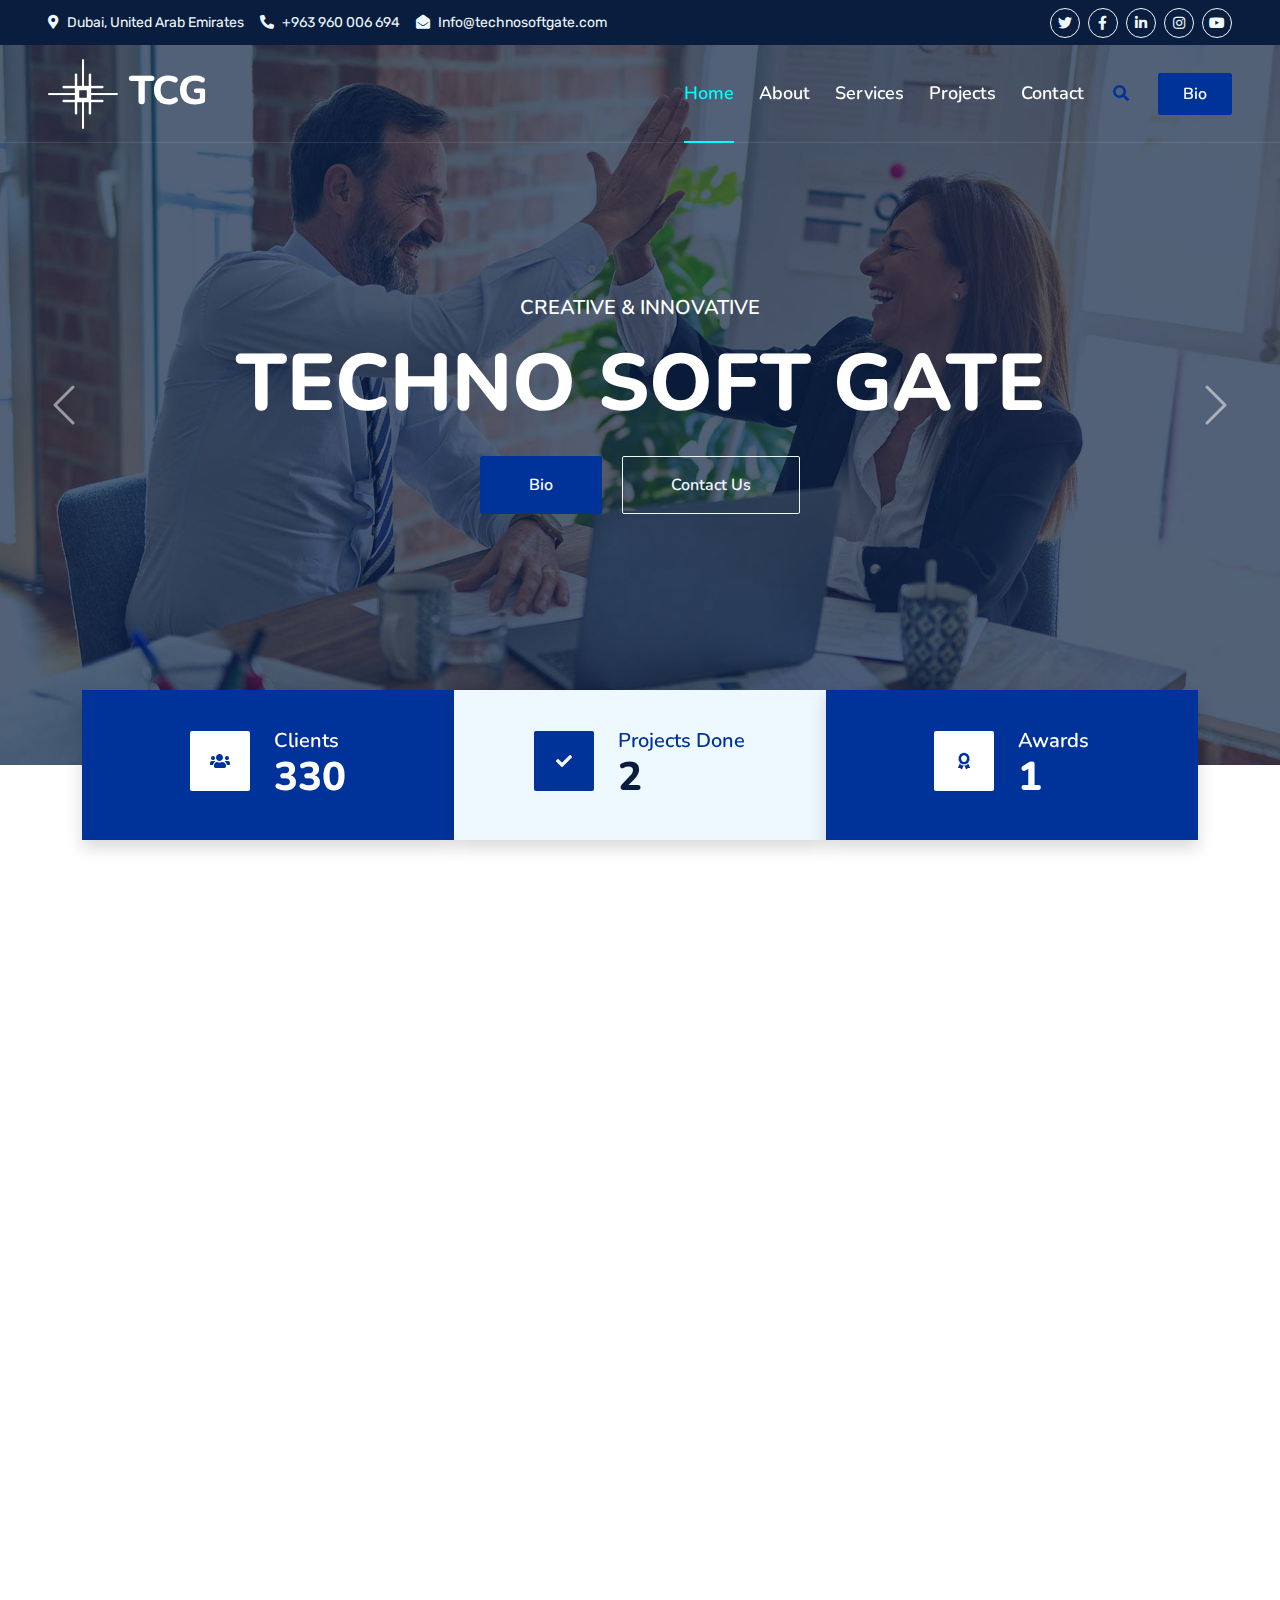
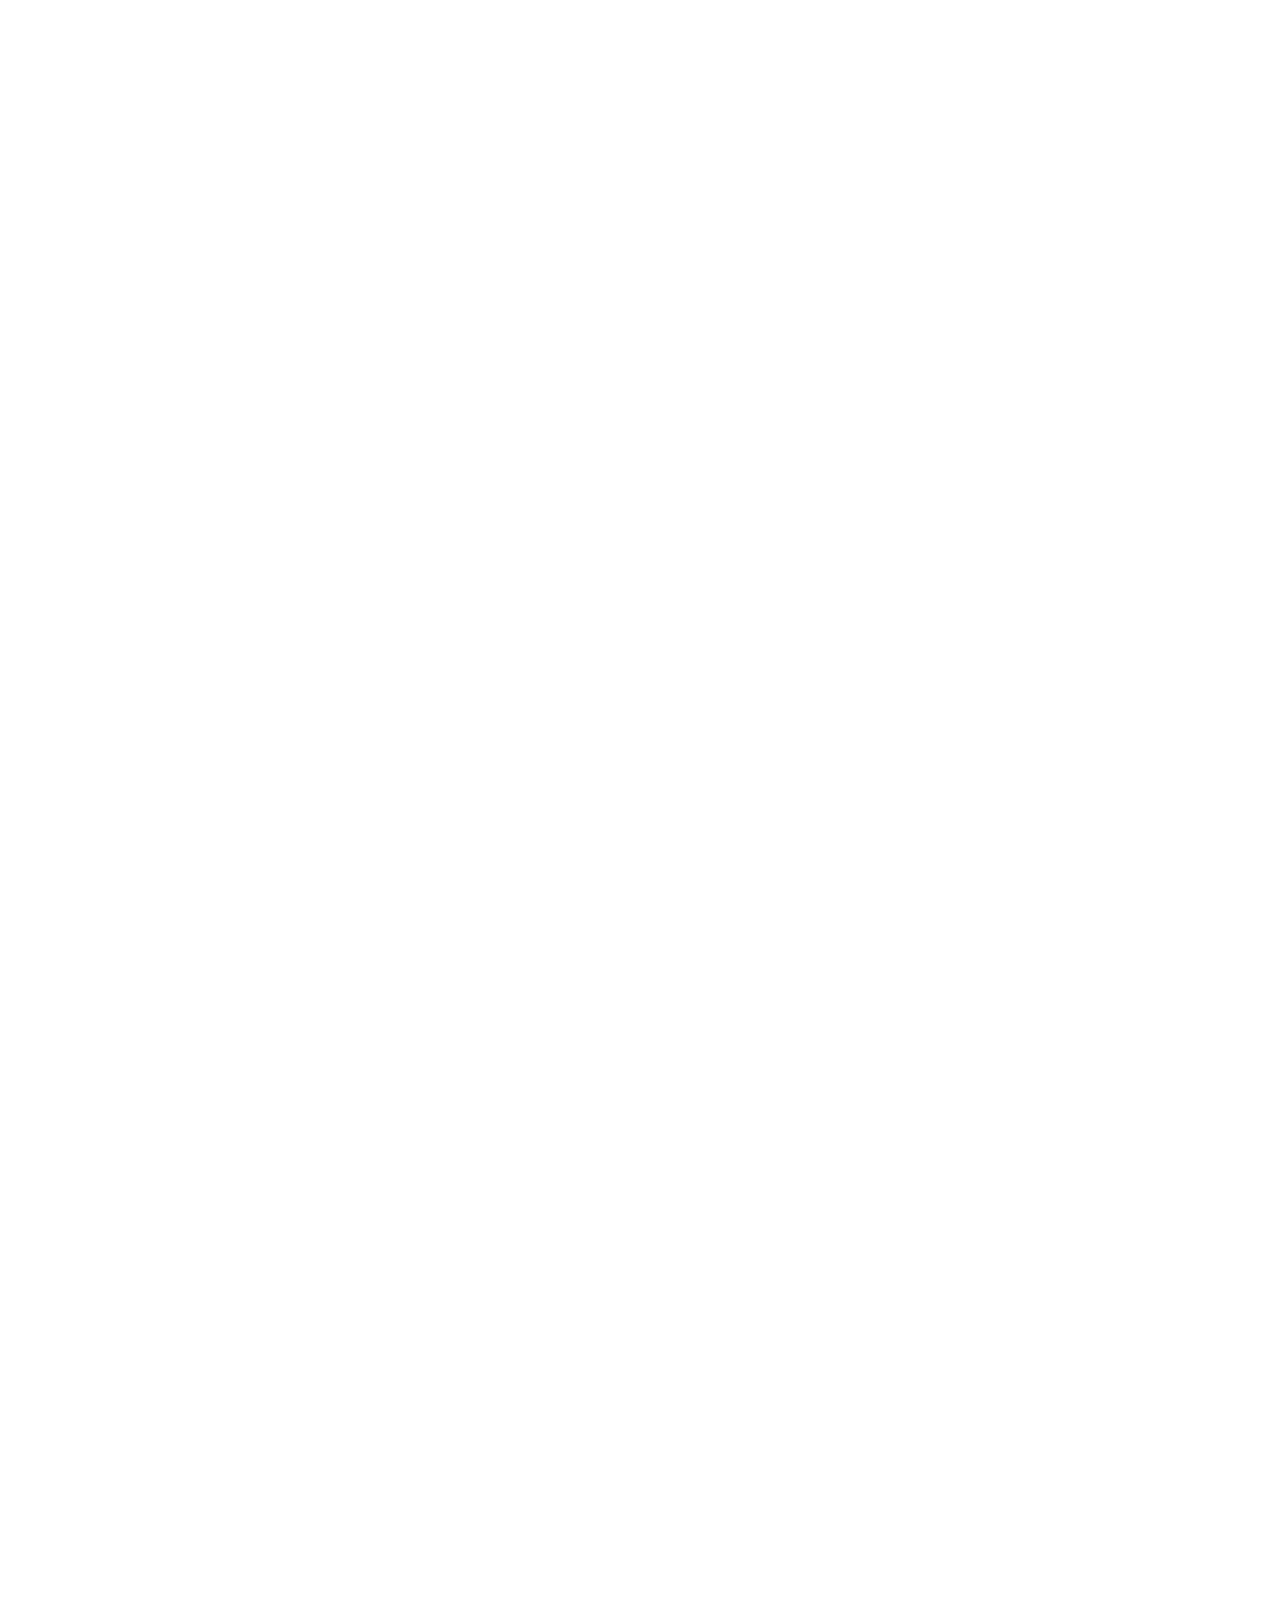
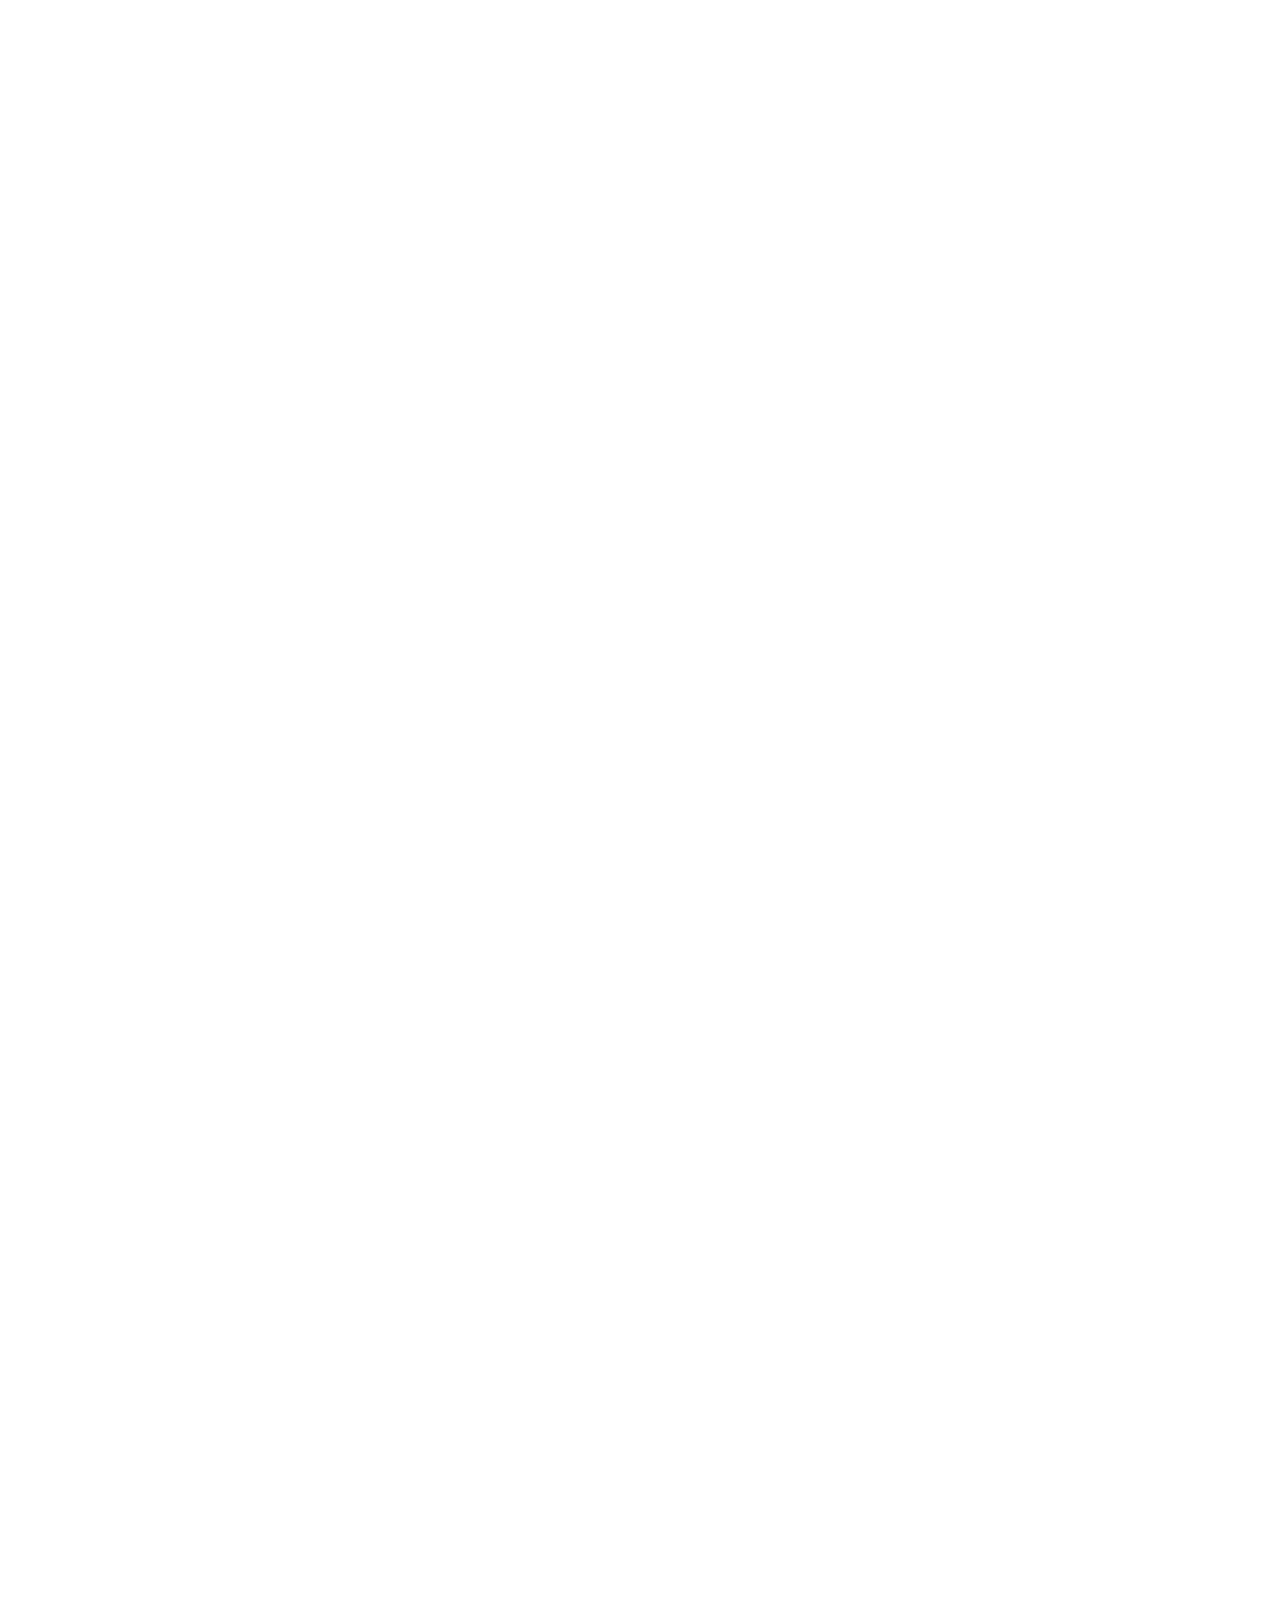
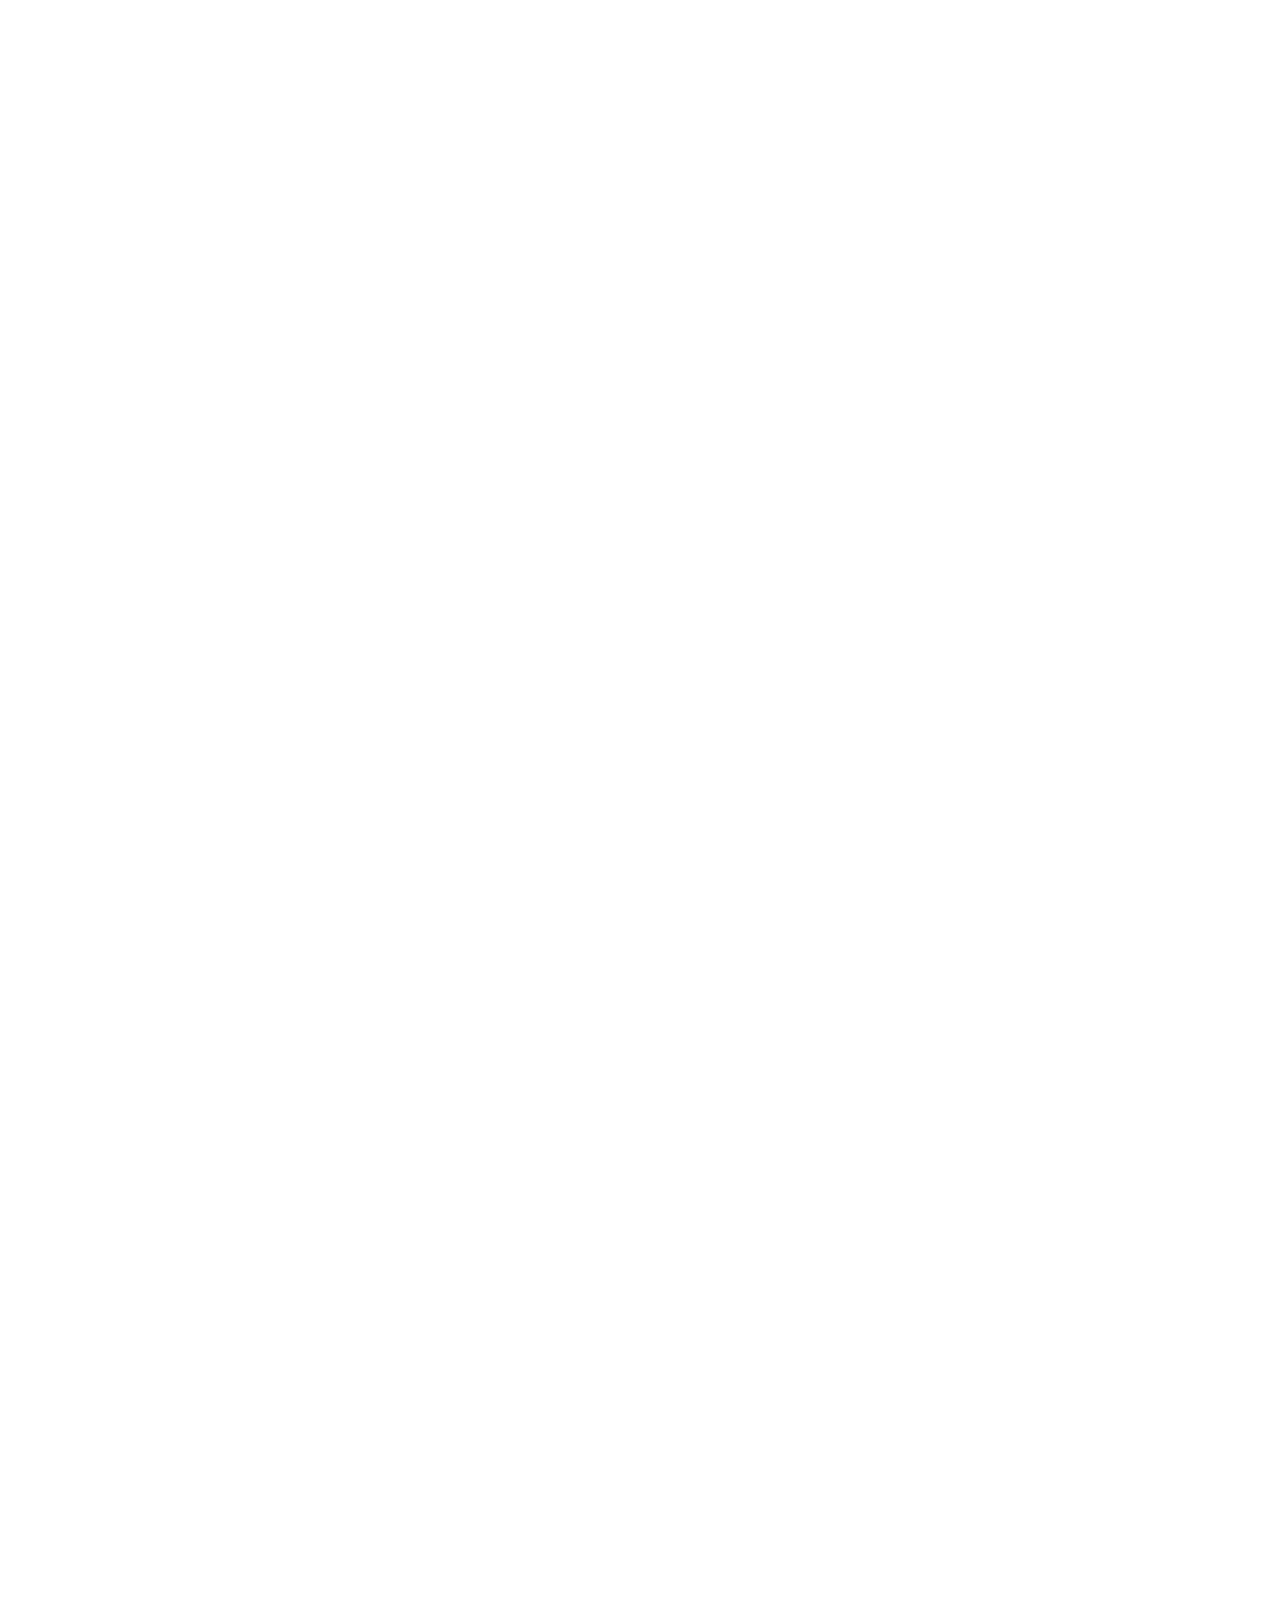
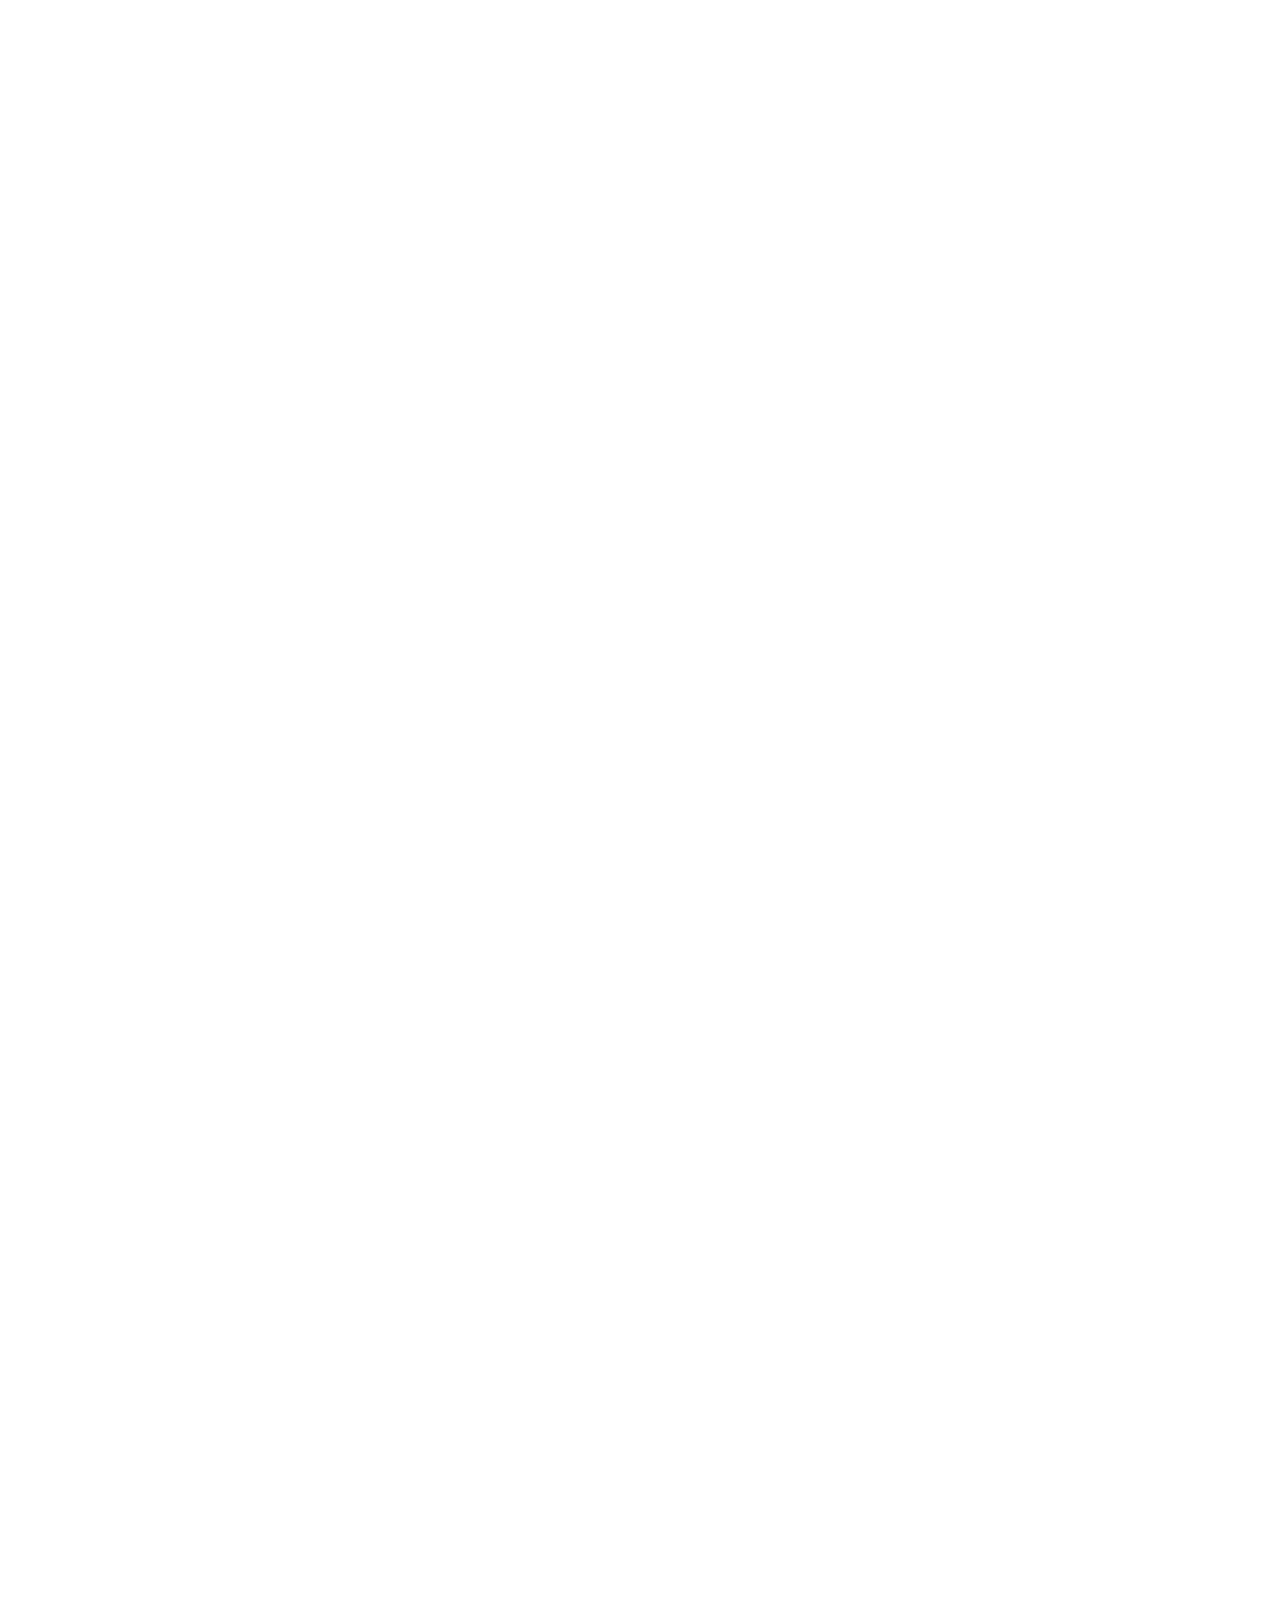
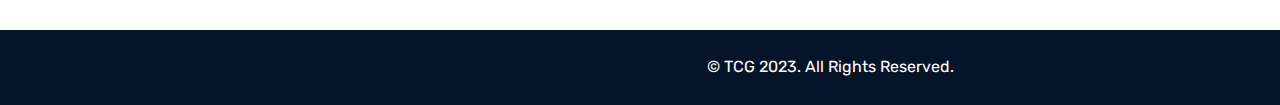
==== index.html @ e214acc2 "fu" ====
<!DOCTYPE html>
<html lang="en">

<head>
    <meta charset="utf-8">
    <title>TCG - TECHNO SOFT GATE</title>
    <meta content="width=device-width, initial-scale=1.0" name="viewport">
    <meta content="Free HTML Templates" name="keywords">
    <meta content="Free HTML Templates" name="description">

    <!-- Favicon -->
    <link href="img/favicon.ico" rel="icon">

    <!-- Google Web Fonts -->
    <link rel="preconnect" href="https://fonts.googleapis.com">
    <link rel="preconnect" href="https://fonts.gstatic.com" crossorigin>
    <link href="https://fonts.googleapis.com/css2?family=Nunito:wght@400;600;700;800&family=Rubik:wght@400;500;600;700&display=swap" rel="stylesheet">

    <!-- Icon Font Stylesheet -->
    <link href="https://cdnjs.cloudflare.com/ajax/libs/font-awesome/5.10.0/css/all.min.css" rel="stylesheet">
    <link href="https://cdn.jsdelivr.net/npm/bootstrap-icons@1.4.1/font/bootstrap-icons.css" rel="stylesheet">

    <!-- Libraries Stylesheet -->
    <link href="lib/owlcarousel/assets/owl.carousel.min.css" rel="stylesheet">
    <link href="lib/animate/animate.min.css" rel="stylesheet">

    <!-- Customized Bootstrap Stylesheet -->
    <link href="css/bootstrap.min.css" rel="stylesheet">

    <!-- Template Stylesheet -->
    <link href="css/style.css" rel="stylesheet">
</head>

<body>
    <!-- Spinner Start -->
    <div id="spinner" class="show bg-white position-fixed translate-middle w-100 vh-100 top-50 start-50 d-flex align-items-center justify-content-center">
        <div class="spinner"></div>
    </div>
    <!-- Spinner End -->


    <!-- Topbar Start -->
    <div class="container-fluid bg-dark px-5 d-none d-lg-block">
        <div class="row gx-0">
            <div class="col-lg-8 text-center text-lg-start mb-2 mb-lg-0">
                <div class="d-inline-flex align-items-center" style="height: 45px;">
                    <small class="me-3 text-light"><i class="fa fa-map-marker-alt me-2"></i>Dubai, United Arab Emirates</small>
                    <small class="me-3 text-light"><i class="fa fa-phone-alt me-2"></i>+963 960 006 694</small>
                    <small class="text-light"><i class="fa fa-envelope-open me-2"></i>Info@technosoftgate.com</small>
                </div>
            </div>
            <div class="col-lg-4 text-center text-lg-end">
                <div class="d-inline-flex align-items-center" style="height: 45px;">
                    <a class="btn btn-sm btn-outline-light btn-sm-square rounded-circle me-2" href=""><i class="fab fa-twitter fw-normal"></i></a>
                    <a class="btn btn-sm btn-outline-light btn-sm-square rounded-circle me-2" href=""><i class="fab fa-facebook-f fw-normal"></i></a>
                    <a class="btn btn-sm btn-outline-light btn-sm-square rounded-circle me-2" href=""><i class="fab fa-linkedin-in fw-normal"></i></a>
                    <a class="btn btn-sm btn-outline-light btn-sm-square rounded-circle me-2" href=""><i class="fab fa-instagram fw-normal"></i></a>
                    <a class="btn btn-sm btn-outline-light btn-sm-square rounded-circle" href=""><i class="fab fa-youtube fw-normal"></i></a>
                </div>
            </div>
        </div>
    </div>
    <!-- Topbar End -->


    <!-- Navbar & Carousel Start -->
    <div class="container-fluid position-relative p-0">
        <nav class="navbar navbar-expand-lg navbar-dark px-5 py-3 py-lg-0">
            <a href="index.html" class="navbar-brand p-0">
                <h1 class="m-0">
                    <img  src="img/logo-icon.png" alt="Image" style="width: 70px;">
                  <span>TCG</span>  
                </h1>
            </a>
            <button class="navbar-toggler" type="button" data-bs-toggle="collapse" data-bs-target="#navbarCollapse">
                <span class="fa fa-bars"></span>
            </button>
            <div class="collapse navbar-collapse" id="navbarCollapse">
                <div class="navbar-nav ms-auto py-0">
                    <a href="index.html" class="nav-item nav-link active">Home</a>
                    <a href="#" class="nav-item nav-link">About</a>
                    <a href="#" class="nav-item nav-link">Services</a>
                    <a href="#" class="nav-item nav-link">Projects</a>

                    <!-- <div class="nav-item dropdown">
                        <a href="#" class="nav-link dropdown-toggle" data-bs-toggle="dropdown">Pages</a>
                        <div class="dropdown-menu m-0">
                            <a href="price.html" class="dropdown-item">Pricing Plan</a>
                            <a href="feature.html" class="dropdown-item">Our features</a>
                            <a href="team.html" class="dropdown-item">Team Members</a>
                            <a href="testimonial.html" class="dropdown-item">Testimonial</a>
                            <a href="quote.html" class="dropdown-item">Bio</a>
                        </div>
                    </div> -->
                    <a href="#" class="nav-item nav-link">Contact</a>
                </div>
                <butaton type="button" class="btn text-primary ms-3" data-bs-toggle="modal" data-bs-target="#searchModal"><i class="fa fa-search"></i></butaton>
                <a href="https://htmlcodex.com/TCG-company-website-template" class="btn btn-primary py-2 px-4 ms-3">Bio</a>
            </div>
        </nav>

        <div id="header-carousel" class="carousel slide carousel-fade" data-bs-ride="carousel">
            <div class="carousel-inner">
                <div class="carousel-item active">
                    <img class="w-100" src="img/carousel-1.jpg" alt="Image">
                    <div class="carousel-caption d-flex flex-column align-items-center justify-content-center">
                        <div class="p-3" style="max-width: 900px;">
                            <h5 class="text-white text-uppercase mb-3 animated slideInDown">Creative & Innovative</h5>
                            <h1 class="display-1 text-white mb-md-4 animated zoomIn">TECHNO SOFT GATE</h1>
                            <a href="quote.html" class="btn btn-primary py-md-3 px-md-5 me-3 animated slideInLeft">Bio</a>
                            <a href="" class="btn btn-outline-light py-md-3 px-md-5 animated slideInRight">Contact Us</a>
                        </div>
                    </div>
                </div>
                <div class="carousel-item">
                    <img class="w-100" src="img/carousel-2.jpg" alt="Image">
                    <div class="carousel-caption d-flex flex-column align-items-center justify-content-center">
                        <div class="p-3" style="max-width: 900px;">
                            <h5 class="text-white text-uppercase mb-3 animated slideInDown">Creative & Innovative</h5>
                            <h1 class="display-1 text-white mb-md-4 animated zoomIn">Creative & Innovative Digital Solution</h1>
                            <a href="quote.html" class="btn btn-primary py-md-3 px-md-5 me-3 animated slideInLeft">Bio</a>
                            <a href="" class="btn btn-outline-light py-md-3 px-md-5 animated slideInRight">Contact Us</a>
                        </div>
                    </div>
                </div>
            </div>
            <button class="carousel-control-prev" type="button" data-bs-target="#header-carousel"
                data-bs-slide="prev">
                <span class="carousel-control-prev-icon" aria-hidden="true"></span>
                <span class="visually-hidden">Previous</span>
            </button>
            <button class="carousel-control-next" type="button" data-bs-target="#header-carousel"
                data-bs-slide="next">
                <span class="carousel-control-next-icon" aria-hidden="true"></span>
                <span class="visually-hidden">Next</span>
            </button>
        </div>
    </div>
    <!-- Navbar & Carousel End -->


    <!-- Full Screen Search Start -->
    <div class="modal fade" id="searchModal" tabindex="-1">
        <div class="modal-dialog modal-fullscreen">
            <div class="modal-content" style="background: rgba(9, 30, 62, .7);">
                <div class="modal-header border-0">
                    <button type="button" class="btn bg-white btn-close" data-bs-dismiss="modal" aria-label="Close"></button>
                </div>
                <div class="modal-body d-flex align-items-center justify-content-center">
                    <div class="input-group" style="max-width: 600px;">
                        <input type="text" class="form-control bg-transparent border-primary p-3" placeholder="Type search keyword">
                        <button class="btn btn-primary px-4"><i class="bi bi-search"></i></button>
                    </div>
                </div>
            </div>
        </div>
    </div>
    <!-- Full Screen Search End -->


    <!-- Facts Start -->
    <div class="container-fluid facts py-5 pt-lg-0">
        <div class="container py-5 pt-lg-0">
            <div class="row gx-0">
                <div class="col-lg-4 wow zoomIn" data-wow-delay="0.1s">
                    <div class="bg-primary shadow d-flex align-items-center justify-content-center p-4" style="height: 150px;">
                        <div class="bg-white d-flex align-items-center justify-content-center rounded mb-2" style="width: 60px; height: 60px;">
                            <i class="fa fa-users text-primary"></i>
                        </div>
                        <div class="ps-4">
                            <h5 class="text-white mb-0"> Clients</h5>
                            <h1 class="text-white mb-0" data-toggle="counter-up">999</h1>
                        </div>
                    </div>
                </div>
                <div class="col-lg-4 wow zoomIn" data-wow-delay="0.3s">
                    <div class="bg-light shadow d-flex align-items-center justify-content-center p-4" style="height: 150px;">
                        <div class="bg-primary d-flex align-items-center justify-content-center rounded mb-2" style="width: 60px; height: 60px;">
                            <i class="fa fa-check text-white"></i>
                        </div>
                        <div class="ps-4">
                            <h5 class="text-primary mb-0">Projects Done</h5>
                            <h1 class="mb-0" data-toggle="counter-up">7</h1>
                        </div>
                    </div>
                </div>
                <div class="col-lg-4 wow zoomIn" data-wow-delay="0.6s">
                    <div class="bg-primary shadow d-flex align-items-center justify-content-center p-4" style="height: 150px;">
                        <div class="bg-white d-flex align-items-center justify-content-center rounded mb-2" style="width: 60px; height: 60px;">
                            <i class="fa fa-award text-primary"></i>
                        </div>
                        <div class="ps-4">
                            <h5 class="text-white mb-0">Awards</h5>
                            <h1 class="text-white mb-0" data-toggle="counter-up">2</h1>
                        </div>
                    </div>
                </div>
            </div>
        </div>
    </div>
    <!-- Facts Start -->


    <!-- About Start -->
    <div class="container-fluid py-5 wow fadeInUp" data-wow-delay="0.1s">
        <div class="container py-5">
            <div class="row g-5">
                <div class="col-lg-7">
                    <div class="section-title position-relative pb-3 mb-5">
                        <h5 class="fw-bold text-primary text-uppercase">About Us</h5>
                        <h1 class="mb-0">The Best IT Solution With 10 Years of Experience</h1>
                    </div>
                    <p class="mb-4">We are TSG, an innovative technology company that provides integrated technological solutions. We are committed to innovation and achieving technical excellence in all aspects of our business.</p>
                    <div class="row g-0 mb-3">
                        <div class="col-sm-6 wow zoomIn" data-wow-delay="0.2s">
                            <h5 class="mb-3"><i class="fa fa-check text-primary me-3"></i>Award</h5>
                            <h5 class="mb-3"><i class="fa fa-check text-primary me-3"></i>Professional Staff</h5>
                        </div>
                        <div class="col-sm-6 wow zoomIn" data-wow-delay="0.4s">
                            <h5 class="mb-3"><i class="fa fa-check text-primary me-3"></i>24/7 Support</h5>
                            <h5 class="mb-3"><i class="fa fa-check text-primary me-3"></i>Fair</h5>
                        </div>
                    </div>
                    <div class="d-flex align-items-center mb-4 wow fadeIn" data-wow-delay="0.6s">
                        <div class="bg-primary d-flex align-items-center justify-content-center rounded" style="width: 60px; height: 60px;">
                            <i class="fa fa-phone-alt text-white"></i>
                        </div>
                        <div class="ps-4">
                            <h5 class="mb-2">Call to ask any question</h5>
                            <h4 class="text-primary mb-0">+963 960 006 694</h4>
                        </div>
                    </div>
                    <a href="quote.html" class="btn btn-primary py-3 px-5 mt-3 wow zoomIn" data-wow-delay="0.9s">Request A Bio</a>
                </div>
                <div class="col-lg-5" style="min-height: 500px;">
                    <div class="position-relative h-100">
                        <img class="position-absolute w-100 h-100 rounded wow zoomIn" data-wow-delay="0.9s" src="img/about.jpg" style="object-fit: cover;">
                    </div>
                </div>
            </div>
        </div>
    </div>
    <!-- About End -->


    <!-- Features Start -->
    <div class="container-fluid py-5 wow fadeInUp" data-wow-delay="0.1s">
        <div class="container py-5">
            <div class="section-title text-center position-relative pb-3 mb-5 mx-auto" style="max-width: 600px;">
                <h5 class="fw-bold text-primary text-uppercase">Why Choose Us</h5>
                <h1 class="mb-0">We Are Here to Grow Your Business Exponentially</h1>
            </div>
            <div class="row g-5">
                <div class="col-lg-4">
                    <div class="row g-5">
                        <div class="col-12 wow zoomIn" data-wow-delay="0.2s">
                            <div class="bg-primary rounded d-flex align-items-center justify-content-center mb-3" style="width: 60px; height: 60px;">
                                <i class="fa fa-cubes text-white"></i>
                            </div>
                            <h4>Best In Industry</h4>
                            <p class="mb-0">Magna sea eos sit dolor, ipsum amet lorem diam dolor eos et diam dolor</p>
                        </div>
                        <div class="col-12 wow zoomIn" data-wow-delay="0.6s">
                            <div class="bg-primary rounded d-flex align-items-center justify-content-center mb-3" style="width: 60px; height: 60px;">
                                <i class="fa fa-award text-white"></i>
                            </div>
                            <h4>Award Winning</h4>
                            <p class="mb-0">Magna sea eos sit dolor, ipsum amet lorem diam dolor eos et diam dolor</p>
                        </div>
                    </div>
                </div>
                <div class="col-lg-4  wow zoomIn" data-wow-delay="0.9s" style="min-height: 350px;">
                    <div class="position-relative h-100">
                        <img class="position-absolute w-100 h-100 rounded wow zoomIn" data-wow-delay="0.1s" src="img/feature.jpg" style="object-fit: cover;">
                    </div>
                </div>
                <div class="col-lg-4">
                    <div class="row g-5">
                        <div class="col-12 wow zoomIn" data-wow-delay="0.4s">
                            <div class="bg-primary rounded d-flex align-items-center justify-content-center mb-3" style="width: 60px; height: 60px;">
                                <i class="fa fa-users-cog text-white"></i>
                            </div>
                            <h4>Professional Staff</h4>
                            <p class="mb-0">Magna sea eos sit dolor, ipsum amet lorem diam dolor eos et diam dolor</p>
                        </div>
                        <div class="col-12 wow zoomIn" data-wow-delay="0.8s">
                            <div class="bg-primary rounded d-flex align-items-center justify-content-center mb-3" style="width: 60px; height: 60px;">
                                <i class="fa fa-phone-alt text-white"></i>
                            </div>
                            <h4>24/7 Support</h4>
                            <p class="mb-0">Magna sea eos sit dolor, ipsum amet lorem diam dolor eos et diam dolor</p>
                        </div>
                    </div>
                </div>
            </div>
        </div>
    </div>
    <!-- Features Start -->


    <!-- Service Start -->
    <div class="container-fluid py-5 wow fadeInUp" data-wow-delay="0.1s">
        <div class="container py-5">
            <div class="section-title text-center position-relative pb-3 mb-5 mx-auto" style="max-width: 600px;">
                <h5 class="fw-bold text-primary text-uppercase">Our Services</h5>
                <h1 class="mb-0">Custom IT Solutions for Your Successful Business</h1>
            </div>
            <div class="row g-5">
                <div class="col-lg-4 col-md-6 wow zoomIn" data-wow-delay="0.3s">
                    <div class="service-item bg-light rounded d-flex flex-column align-items-center justify-content-center text-center">
                        <div class="service-icon">
                            <i class="fa fa-shield-alt text-white"></i>
                        </div>
                        <h4 class="mb-3">Cyber Security</h4>
                        <p class="m-0">Amet justo dolor lorem kasd amet magna sea stet eos vero lorem ipsum dolore sed</p>
                        <a class="btn btn-lg btn-primary rounded" href="">
                            <i class="bi bi-arrow-right"></i>
                        </a>
                    </div>
                </div>
                <div class="col-lg-4 col-md-6 wow zoomIn" data-wow-delay="0.6s">
                    <div class="service-item bg-light rounded d-flex flex-column align-items-center justify-content-center text-center">
                        <div class="service-icon">
                            <i class="fa fa-chart-pie text-white"></i>
                        </div>
                        <h4 class="mb-3">Data Analytics</h4>
                        <p class="m-0">Amet justo dolor lorem kasd amet magna sea stet eos vero lorem ipsum dolore sed</p>
                        <a class="btn btn-lg btn-primary rounded" href="">
                            <i class="bi bi-arrow-right"></i>
                        </a>
                    </div>
                </div>
                <div class="col-lg-4 col-md-6 wow zoomIn" data-wow-delay="0.9s">
                    <div class="service-item bg-light rounded d-flex flex-column align-items-center justify-content-center text-center">
                        <div class="service-icon">
                            <i class="fa fa-code text-white"></i>
                        </div>
                        <h4 class="mb-3">Web Development</h4>
                        <p class="m-0">Amet justo dolor lorem kasd amet magna sea stet eos vero lorem ipsum dolore sed</p>
                        <a class="btn btn-lg btn-primary rounded" href="">
                            <i class="bi bi-arrow-right"></i>
                        </a>
                    </div>
                </div>
                <div class="col-lg-4 col-md-6 wow zoomIn" data-wow-delay="0.3s">
                    <div class="service-item bg-light rounded d-flex flex-column align-items-center justify-content-center text-center">
                        <div class="service-icon">
                            <i class="fab fa-android text-white"></i>
                        </div>
                        <h4 class="mb-3">Apps Development</h4>
                        <p class="m-0">Amet justo dolor lorem kasd amet magna sea stet eos vero lorem ipsum dolore sed</p>
                        <a class="btn btn-lg btn-primary rounded" href="">
                            <i class="bi bi-arrow-right"></i>
                        </a>
                    </div>
                </div>
                <div class="col-lg-4 col-md-6 wow zoomIn" data-wow-delay="0.6s">
                    <div class="service-item bg-light rounded d-flex flex-column align-items-center justify-content-center text-center">
                        <div class="service-icon">
                            <i class="fa fa-search text-white"></i>
                        </div>
                        <h4 class="mb-3">SEO Optimization</h4>
                        <p class="m-0">Amet justo dolor lorem kasd amet magna sea stet eos vero lorem ipsum dolore sed</p>
                        <a class="btn btn-lg btn-primary rounded" href="">
                            <i class="bi bi-arrow-right"></i>
                        </a>
                    </div>
                </div>
                <div class="col-lg-4 col-md-6 wow zoomIn" data-wow-delay="0.9s">
                    <div class="position-relative bg-primary rounded h-100 d-flex flex-column align-items-center justify-content-center text-center p-5">
                        <h3 class="text-white mb-3">Call Us For Quote</h3>
                        <p class="text-white mb-3">Clita ipsum magna kasd rebum at ipsum amet dolor justo dolor est magna stet eirmod</p>
                        <h2 class="text-white mb-0">+971 50 84 25 780</h2>
                    </div>
                </div>
            </div>
        </div>
    </div>
    <!-- Service End -->


    <!-- Pricing Plan Start -->
    <div class="container-fluid py-5 wow fadeInUp" data-wow-delay="0.1s">
        <div class="container py-5">
            <div class="section-title text-center position-relative pb-3 mb-5 mx-auto" style="max-width: 600px;">
                <h5 class="fw-bold text-primary text-uppercase">Pricing Plans</h5>
                <h1 class="mb-0">We are Offering Competitive Prices for Our Clients</h1>
            </div>
            <div class="row g-0">
                <div class="col-lg-4 wow slideInUp" data-wow-delay="0.6s">
                    <div class="bg-light rounded">
                        <div class="border-bottom py-4 px-5 mb-4">
                            <h4 class="text-primary mb-1">Basic Plan</h4>
                            <small class="text-uppercase">For Small Size Business</small>
                        </div>
                        <div class="p-5 pt-0">
                            <h1 class="display-5 mb-3">
                                <small class="align-top" style="font-size: 22px; line-height: 45px;">$</small>49.00<small
                                    class="align-bottom" style="font-size: 16px; line-height: 40px;">/ Month</small>
                            </h1>
                            <div class="d-flex justify-content-between mb-3"><span>HTML5 & CSS3</span><i class="fa fa-check text-primary pt-1"></i></div>
                            <div class="d-flex justify-content-between mb-3"><span>Bootstrap v5</span><i class="fa fa-check text-primary pt-1"></i></div>
                            <div class="d-flex justify-content-between mb-3"><span>Responsive Layout</span><i class="fa fa-times text-danger pt-1"></i></div>
                            <div class="d-flex justify-content-between mb-2"><span>Cross-browser Support</span><i class="fa fa-times text-danger pt-1"></i></div>
                            <a href="" class="btn btn-primary py-2 px-4 mt-4">Order Now</a>
                        </div>
                    </div>
                </div>
                <div class="col-lg-4 wow slideInUp" data-wow-delay="0.3s">
                    <div class="bg-white rounded shadow position-relative" style="z-index: 1;">
                        <div class="border-bottom py-4 px-5 mb-4">
                            <h4 class="text-primary mb-1">Standard Plan</h4>
                            <small class="text-uppercase">For Medium Size Business</small>
                        </div>
                        <div class="p-5 pt-0">
                            <h1 class="display-5 mb-3">
                                <small class="align-top" style="font-size: 22px; line-height: 45px;">$</small>99.00<small
                                    class="align-bottom" style="font-size: 16px; line-height: 40px;">/ Month</small>
                            </h1>
                            <div class="d-flex justify-content-between mb-3"><span>HTML5 & CSS3</span><i class="fa fa-check text-primary pt-1"></i></div>
                            <div class="d-flex justify-content-between mb-3"><span>Bootstrap v5</span><i class="fa fa-check text-primary pt-1"></i></div>
                            <div class="d-flex justify-content-between mb-3"><span>Responsive Layout</span><i class="fa fa-check text-primary pt-1"></i></div>
                            <div class="d-flex justify-content-between mb-2"><span>Cross-browser Support</span><i class="fa fa-times text-danger pt-1"></i></div>
                            <a href="" class="btn btn-primary py-2 px-4 mt-4">Order Now</a>
                        </div>
                    </div>
                </div>
                <div class="col-lg-4 wow slideInUp" data-wow-delay="0.9s">
                    <div class="bg-light rounded">
                        <div class="border-bottom py-4 px-5 mb-4">
                            <h4 class="text-primary mb-1">Advanced Plan</h4>
                            <small class="text-uppercase">For Large Size Business</small>
                        </div>
                        <div class="p-5 pt-0">
                            <h1 class="display-5 mb-3">
                                <small class="align-top" style="font-size: 22px; line-height: 45px;">$</small>149.00<small
                                    class="align-bottom" style="font-size: 16px; line-height: 40px;">/ Month</small>
                            </h1>
                            <div class="d-flex justify-content-between mb-3"><span>HTML5 & CSS3</span><i class="fa fa-check text-primary pt-1"></i></div>
                            <div class="d-flex justify-content-between mb-3"><span>Bootstrap v5</span><i class="fa fa-check text-primary pt-1"></i></div>
                            <div class="d-flex justify-content-between mb-3"><span>Responsive Layout</span><i class="fa fa-check text-primary pt-1"></i></div>
                            <div class="d-flex justify-content-between mb-2"><span>Cross-browser Support</span><i class="fa fa-check text-primary pt-1"></i></div>
                            <a href="" class="btn btn-primary py-2 px-4 mt-4">Order Now</a>
                        </div>
                    </div>
                </div>
            </div>
        </div>
    </div>
    <!-- Pricing Plan End -->


    <!-- Quote Start -->
    <div class="container-fluid py-5 wow fadeInUp" data-wow-delay="0.1s">
        <div class="container py-5">
            <div class="row g-5">
                <div class="col-lg-7">
                    <div class="section-title position-relative pb-3 mb-5">
                        <h5 class="fw-bold text-primary text-uppercase">REQUEST A Bio</h5>
                        <h1 class="mb-0">Need A Bio? Please Feel Free to Contact Us</h1>
                    </div>
                    <div class="row gx-3">
                        <div class="col-sm-6 wow zoomIn" data-wow-delay="0.2s">
                            <h5 class="mb-4"><i class="fa fa-reply text-primary me-3"></i>Reply within 24 hours</h5>
                        </div>
                        <div class="col-sm-6 wow zoomIn" data-wow-delay="0.4s">
                            <h5 class="mb-4"><i class="fa fa-phone-alt text-primary me-3"></i>24 hrs telephone support</h5>
                        </div>
                    </div>
                    <p class="mb-4">Eirmod sed tempor lorem ut dolores. Aliquyam sit sadipscing kasd ipsum. Dolor ea et dolore et at sea ea at dolor, justo ipsum duo rebum sea invidunt voluptua. Eos vero eos vero ea et dolore eirmod et. Dolores diam duo invidunt lorem. Elitr ut dolores magna sit. Sea dolore sanctus sed et. Takimata takimata sanctus sed.</p>
                    <div class="d-flex align-items-center mt-2 wow zoomIn" data-wow-delay="0.6s">
                        <div class="bg-primary d-flex align-items-center justify-content-center rounded" style="width: 60px; height: 60px;">
                            <i class="fa fa-phone-alt text-white"></i>
                        </div>
                        <div class="ps-4">
                            <h5 class="mb-2">Call to ask any question</h5>
                            <h4 class="text-primary mb-0">+971 50 84 25 780</h4>
                        </div>
                    </div>
                </div>
                <div class="col-lg-5">
                    <div class="bg-primary rounded h-100 d-flex align-items-center p-5 wow zoomIn" data-wow-delay="0.9s">
                        <form>
                            <div class="row g-3">
                                <div class="col-xl-12">
                                    <input type="text" class="form-control bg-light border-0" placeholder="Your Name" style="height: 55px;">
                                </div>
                                <div class="col-12">
                                    <input type="email" class="form-control bg-light border-0" placeholder="Your Email" style="height: 55px;">
                                </div>
                                <div class="col-12">
                                    <select class="form-select bg-light border-0" style="height: 55px;">
                                        <option selected>Select A Service</option>
                                        <option value="1">Service 1</option>
                                        <option value="2">Service 2</option>
                                        <option value="3">Service 3</option>
                                    </select>
                                </div>
                                <div class="col-12">
                                    <textarea class="form-control bg-light border-0" rows="3" placeholder="Message"></textarea>
                                </div>
                                <div class="col-12">
                                    <button class="btn btn-dark w-100 py-3" type="submit">REQUEST A Bio</button>
                                </div>
                            </div>
                        </form>
                    </div>
                </div>
            </div>
        </div>
    </div>
    <!-- Quote End -->


    <!-- Testimonial Start -->
    <div class="container-fluid py-5 wow fadeInUp" data-wow-delay="0.1s">
        <div class="container py-5">
            <div class="section-title text-center position-relative pb-3 mb-4 mx-auto" style="max-width: 600px;">
                <h5 class="fw-bold text-primary text-uppercase">Testimonial</h5>
                <h1 class="mb-0">What Our Clients Say About Our Digital Services</h1>
            </div>
            <div class="owl-carousel testimonial-carousel wow fadeInUp" data-wow-delay="0.6s">
                <div class="testimonial-item bg-light my-4">
                    <div class="d-flex align-items-center border-bottom pt-5 pb-4 px-5">
                        <img class="img-fluid rounded" src="img/testimonial-1.jpg" style="width: 60px; height: 60px;" >
                        <div class="ps-4">
                            <h4 class="text-primary mb-1">Client Name</h4>
                            <small class="text-uppercase">Profession</small>
                        </div>
                    </div>
                    <div class="pt-4 pb-5 px-5">
                        Dolor et eos labore, stet justo sed est sed. Diam sed sed dolor stet amet eirmod eos labore diam
                    </div>
                </div>
                <div class="testimonial-item bg-light my-4">
                    <div class="d-flex align-items-center border-bottom pt-5 pb-4 px-5">
                        <img class="img-fluid rounded" src="img/testimonial-2.jpg" style="width: 60px; height: 60px;" >
                        <div class="ps-4">
                            <h4 class="text-primary mb-1">Client Name</h4>
                            <small class="text-uppercase">Profession</small>
                        </div>
                    </div>
                    <div class="pt-4 pb-5 px-5">
                        Dolor et eos labore, stet justo sed est sed. Diam sed sed dolor stet amet eirmod eos labore diam
                    </div>
                </div>
                <div class="testimonial-item bg-light my-4">
                    <div class="d-flex align-items-center border-bottom pt-5 pb-4 px-5">
                        <img class="img-fluid rounded" src="img/testimonial-3.jpg" style="width: 60px; height: 60px;" >
                        <div class="ps-4">
                            <h4 class="text-primary mb-1">Client Name</h4>
                            <small class="text-uppercase">Profession</small>
                        </div>
                    </div>
                    <div class="pt-4 pb-5 px-5">
                        Dolor et eos labore, stet justo sed est sed. Diam sed sed dolor stet amet eirmod eos labore diam
                    </div>
                </div>
                <div class="testimonial-item bg-light my-4">
                    <div class="d-flex align-items-center border-bottom pt-5 pb-4 px-5">
                        <img class="img-fluid rounded" src="img/testimonial-4.jpg" style="width: 60px; height: 60px;" >
                        <div class="ps-4">
                            <h4 class="text-primary mb-1">Client Name</h4>
                            <small class="text-uppercase">Profession</small>
                        </div>
                    </div>
                    <div class="pt-4 pb-5 px-5">
                        Dolor et eos labore, stet justo sed est sed. Diam sed sed dolor stet amet eirmod eos labore diam
                    </div>
                </div>
            </div>
        </div>
    </div>
    <!-- Testimonial End -->


    <!-- Team Start -->
    <div class="container-fluid py-5 wow fadeInUp" data-wow-delay="0.1s">
        <div class="container py-5">
            <div class="section-title text-center position-relative pb-3 mb-5 mx-auto" style="max-width: 600px;">
                <h5 class="fw-bold text-primary text-uppercase">Team Members</h5>
                <h1 class="mb-0">Professional Stuffs Ready to Help Your Business</h1>
            </div>
            <div class="row g-5">
                <div class="col-lg-4 wow slideInUp" data-wow-delay="0.3s">
                    <div class="team-item bg-light rounded overflow-hidden">
                        <div class="team-img position-relative overflow-hidden">
                            <img class="img-fluid w-100" src="img/team-1.jpg" alt="">
                            <div class="team-social">
                                <a class="btn btn-lg btn-primary btn-lg-square rounded" href=""><i class="fab fa-twitter fw-normal"></i></a>
                                <a class="btn btn-lg btn-primary btn-lg-square rounded" href=""><i class="fab fa-facebook-f fw-normal"></i></a>
                                <a class="btn btn-lg btn-primary btn-lg-square rounded" href=""><i class="fab fa-instagram fw-normal"></i></a>
                                <a class="btn btn-lg btn-primary btn-lg-square rounded" href=""><i class="fab fa-linkedin-in fw-normal"></i></a>
                            </div>
                        </div>
                        <div class="text-center py-4">
                            <h4 class="text-primary">Full Name</h4>
                            <p class="text-uppercase m-0">Designation</p>
                        </div>
                    </div>
                </div>
                <div class="col-lg-4 wow slideInUp" data-wow-delay="0.6s">
                    <div class="team-item bg-light rounded overflow-hidden">
                        <div class="team-img position-relative overflow-hidden">
                            <img class="img-fluid w-100" src="img/team-2.jpg" alt="">
                            <div class="team-social">
                                <a class="btn btn-lg btn-primary btn-lg-square rounded" href=""><i class="fab fa-twitter fw-normal"></i></a>
                                <a class="btn btn-lg btn-primary btn-lg-square rounded" href=""><i class="fab fa-facebook-f fw-normal"></i></a>
                                <a class="btn btn-lg btn-primary btn-lg-square rounded" href=""><i class="fab fa-instagram fw-normal"></i></a>
                                <a class="btn btn-lg btn-primary btn-lg-square rounded" href=""><i class="fab fa-linkedin-in fw-normal"></i></a>
                            </div>
                        </div>
                        <div class="text-center py-4">
                            <h4 class="text-primary">Full Name</h4>
                            <p class="text-uppercase m-0">Designation</p>
                        </div>
                    </div>
                </div>
                <div class="col-lg-4 wow slideInUp" data-wow-delay="0.9s">
                    <div class="team-item bg-light rounded overflow-hidden">
                        <div class="team-img position-relative overflow-hidden">
                            <img class="img-fluid w-100" src="img/team-3.jpg" alt="">
                            <div class="team-social">
                                <a class="btn btn-lg btn-primary btn-lg-square rounded" href=""><i class="fab fa-twitter fw-normal"></i></a>
                                <a class="btn btn-lg btn-primary btn-lg-square rounded" href=""><i class="fab fa-facebook-f fw-normal"></i></a>
                                <a class="btn btn-lg btn-primary btn-lg-square rounded" href=""><i class="fab fa-instagram fw-normal"></i></a>
                                <a class="btn btn-lg btn-primary btn-lg-square rounded" href=""><i class="fab fa-linkedin-in fw-normal"></i></a>
                            </div>
                        </div>
                        <div class="text-center py-4">
                            <h4 class="text-primary">Full Name</h4>
                            <p class="text-uppercase m-0">Designation</p>
                        </div>
                    </div>
                </div>
            </div>
        </div>
    </div>
    <!-- Team End -->


    <!-- Blog Start -->
    <div class="container-fluid py-5 wow fadeInUp" data-wow-delay="0.1s">
        <div class="container py-5">
            <div class="section-title text-center position-relative pb-3 mb-5 mx-auto" style="max-width: 600px;">
                <h5 class="fw-bold text-primary text-uppercase">Latest Blog</h5>
                <h1 class="mb-0">Read The Latest Articles from Our Blog Post</h1>
            </div>
            <div class="row g-5">
                <div class="col-lg-4 wow slideInUp" data-wow-delay="0.3s">
                    <div class="blog-item bg-light rounded overflow-hidden">
                        <div class="blog-img position-relative overflow-hidden">
                            <img class="img-fluid" src="img/blog-1.jpg" alt="">
                            <a class="position-absolute top-0 start-0 bg-primary text-white rounded-end mt-5 py-2 px-4" href="">Web Design</a>
                        </div>
                        <div class="p-4">
                            <div class="d-flex mb-3">
                                <small class="me-3"><i class="far fa-user text-primary me-2"></i>John Doe</small>
                                <small><i class="far fa-calendar-alt text-primary me-2"></i>01 Jan, 2045</small>
                            </div>
                            <h4 class="mb-3">How to build a website</h4>
                            <p>Dolor et eos labore stet justo sed est sed sed sed dolor stet amet</p>
                            <a class="text-uppercase" href="">Read More <i class="bi bi-arrow-right"></i></a>
                        </div>
                    </div>
                </div>
                <div class="col-lg-4 wow slideInUp" data-wow-delay="0.6s">
                    <div class="blog-item bg-light rounded overflow-hidden">
                        <div class="blog-img position-relative overflow-hidden">
                            <img class="img-fluid" src="img/blog-2.jpg" alt="">
                            <a class="position-absolute top-0 start-0 bg-primary text-white rounded-end mt-5 py-2 px-4" href="">Web Design</a>
                        </div>
                        <div class="p-4">
                            <div class="d-flex mb-3">
                                <small class="me-3"><i class="far fa-user text-primary me-2"></i>John Doe</small>
                                <small><i class="far fa-calendar-alt text-primary me-2"></i>01 Jan, 2045</small>
                            </div>
                            <h4 class="mb-3">How to build a website</h4>
                            <p>Dolor et eos labore stet justo sed est sed sed sed dolor stet amet</p>
                            <a class="text-uppercase" href="">Read More <i class="bi bi-arrow-right"></i></a>
                        </div>
                    </div>
                </div>
                <div class="col-lg-4 wow slideInUp" data-wow-delay="0.9s">
                    <div class="blog-item bg-light rounded overflow-hidden">
                        <div class="blog-img position-relative overflow-hidden">
                            <img class="img-fluid" src="img/blog-3.jpg" alt="">
                            <a class="position-absolute top-0 start-0 bg-primary text-white rounded-end mt-5 py-2 px-4" href="">Web Design</a>
                        </div>
                        <div class="p-4">
                            <div class="d-flex mb-3">
                                <small class="me-3"><i class="far fa-user text-primary me-2"></i>John Doe</small>
                                <small><i class="far fa-calendar-alt text-primary me-2"></i>01 Jan, 2045</small>
                            </div>
                            <h4 class="mb-3">How to build a website</h4>
                            <p>Dolor et eos labore stet justo sed est sed sed sed dolor stet amet</p>
                            <a class="text-uppercase" href="">Read More <i class="bi bi-arrow-right"></i></a>
                        </div>
                    </div>
                </div>
            </div>
        </div>
    </div>
    <!-- Blog Start -->


    <!-- Vendor Start -->
    <div class="container-fluid py-5 wow fadeInUp" data-wow-delay="0.1s">
        <div class="container py-5 mb-5">
            <div class="bg-white">
                <div class="owl-carousel vendor-carousel">
                    <img src="img/vendor-1.jpg" alt="">
                    <img src="img/vendor-2.jpg" alt="">
                    <img src="img/vendor-3.jpg" alt="">
                    <img src="img/vendor-4.jpg" alt="">
                    <img src="img/vendor-5.jpg" alt="">
                    <img src="img/vendor-6.jpg" alt="">
                    <img src="img/vendor-7.jpg" alt="">
                    <img src="img/vendor-8.jpg" alt="">
                    <img src="img/vendor-9.jpg" alt="">
                </div>
            </div>
        </div>
    </div>
    <!-- Vendor End -->
    

    <!-- Footer Start -->
    <div class="container-fluid bg-dark text-light mt-5 wow fadeInUp" data-wow-delay="0.1s">
        <div class="container">
            <div class="row gx-5">
                <div class="col-lg-4 col-md-6 footer-about">
                    <div class="d-flex flex-column align-items-center justify-content-center text-center h-100 bg-primary p-4">
                        <a href="index.html" class="navbar-brand">
                            <h1 class="m-0 text-white"> <img  src="img/logo-icon.png" alt="Image" style="width: 70px;"></i>TCG</h1>
                        </a>
                        <p class="mt-3 mb-4">We are TSG, an innovative technology company that provides integrated technological solutions. We are committed to innovation and achieving technical excellence in all aspects of our business.</p>
                        <form action="">
                            <div class="input-group">
                                <input type="text" class="form-control border-white p-3" placeholder="Your Email">
                                <button class="btn btn-dark">Sign Up</button>
                            </div>
                        </form>
                    </div>
                </div>
                <div class="col-lg-8 col-md-6">
                    <div class="row gx-5">
                        <div class="col-lg-4 col-md-12 pt-5 mb-5">
                            <div class="section-title section-title-sm position-relative pb-3 mb-4">
                                <h3 class="text-light mb-0">Get In Touch</h3>
                            </div>
                            <div class="d-flex mb-2">
                                <i class="bi bi-geo-alt text-primary me-2"></i>
                                <p class="mb-0">Dubai, United Arab Emirates</p>
                            </div>
                            <div class="d-flex mb-2">
                                <i class="bi bi-envelope-open text-primary me-2"></i>
                                <p class="mb-0">Info@technosoftgate.com</p>
                            </div>
                            <div class="d-flex mb-2">
                                <i class="bi bi-telephone text-primary me-2"></i>
                                <p class="mb-0">+971 50 84 25 780</p>
                            </div>
                            <div class="d-flex mt-4">
                                <a class="btn btn-primary btn-square me-2" href="#"><i class="fab fa-twitter fw-normal"></i></a>
                                <a class="btn btn-primary btn-square me-2" href="#"><i class="fab fa-facebook-f fw-normal"></i></a>
                                <a class="btn btn-primary btn-square me-2" href="#"><i class="fab fa-linkedin-in fw-normal"></i></a>
                                <a class="btn btn-primary btn-square" href="#"><i class="fab fa-instagram fw-normal"></i></a>
                            </div>
                        </div>
                        <div class="col-lg-4 col-md-12 pt-0 pt-lg-5 mb-5">
                            <div class="section-title section-title-sm position-relative pb-3 mb-4">
                                <h3 class="text-light mb-0">Quick Links</h3>
                            </div>
                            <div class="link-animated d-flex flex-column justify-content-start">
                                <a class="text-light mb-2" href="#"><i class="bi bi-arrow-right text-primary me-2"></i>Home</a>
                                <a class="text-light mb-2" href="#"><i class="bi bi-arrow-right text-primary me-2"></i>About Us</a>
                                <a class="text-light mb-2" href="#"><i class="bi bi-arrow-right text-primary me-2"></i>Our Services</a>
                                <a class="text-light mb-2" href="#"><i class="bi bi-arrow-right text-primary me-2"></i>Project</a>
                                <a class="text-light" href="#"><i class="bi bi-arrow-right text-primary me-2"></i>Contact Us</a>
                            </div>
                        </div>
                        <div class="col-lg-4 col-md-12 pt-0 pt-lg-5 mb-5">
                            <div class="section-title section-title-sm position-relative pb-3 mb-4">
                                <h3 class="text-light mb-0">Popular Links</h3>
                            </div>
                            <div class="link-animated d-flex flex-column justify-content-start">
                                <a class="text-light mb-2" href="#"><i class="bi bi-arrow-right text-primary me-2"></i>Home</a>
                                <a class="text-light mb-2" href="#"><i class="bi bi-arrow-right text-primary me-2"></i>About Us</a>
                                <a class="text-light mb-2" href="#"><i class="bi bi-arrow-right text-primary me-2"></i>Our Services</a>
                                <a class="text-light mb-2" href="#"><i class="bi bi-arrow-right text-primary me-2"></i>Project</a>
                                <a class="text-light" href="#"><i class="bi bi-arrow-right text-primary me-2"></i>Contact Us</a>
                            </div>
                        </div>
                    </div>
                </div>
            </div>
        </div>
    </div>
    <div class="container-fluid text-white" style="background: #061429;">
        <div class="container text-center">
            <div class="row justify-content-end">
                <div class="col-lg-8 col-md-6">
                    <div class="d-flex align-items-center justify-content-center" style="height: 75px;">
                        <p class="mb-0">&copy; <a class="text-white" href="#">TCG 2023</a>. All Rights Reserved. 
						
						<!--/*** This template is free as long as you keep the footer author’s credit link/attribution link/backlink. If you'd like to use the template without the footer author’s credit link/attribution link/backlink, you can purchase the Credit Removal License from "https://htmlcodex.com/credit-removal". Thank you for your support. ***/-->
						</p>
                       
                    </div>
                </div>
            </div>
        </div>
    </div>
    <!-- Footer End -->


    <!-- Back to Top -->
    <a href="#" class="btn btn-lg btn-primary btn-lg-square rounded back-to-top"><i class="bi bi-arrow-up"></i></a>


    <!-- JavaScript Libraries -->
    <script src="https://code.jquery.com/jquery-3.4.1.min.js"></script>
    <script src="https://cdn.jsdelivr.net/npm/bootstrap@5.0.0/dist/js/bootstrap.bundle.min.js"></script>
    <script src="lib/wow/wow.min.js"></script>
    <script src="lib/easing/easing.min.js"></script>
    <script src="lib/waypoints/waypoints.min.js"></script>
    <script src="lib/counterup/counterup.min.js"></script>
    <script src="lib/owlcarousel/owl.carousel.min.js"></script>

    <!-- Template Javascript -->
    <script src="js/main.js"></script>
</body>

</html>
---- css/style.css ----
/********** Template CSS **********/
:root {
    --primary: #003399;
    --secondary: #01feff;
    --light: #EEF9FF;
    --dark: #091E3E;
}


.bg-primary {
    background-color: #003399 !important;
}
.btn-primary {
    color: #fff;
    background-color: #003399;
    border-color: #003399;
}
.text-primary {
    color: #003399 !important;
}
.btn-primary:hover {
    color: #fff;
    background-color: #01feff;
    border-color: #01feff;
}
.btn-primary:focus {
    color: #fff;
    background-color: #01feff;
    border-color: #01feff;
}
.btn-check:checked+.btn-primary, .btn-check:active+.btn-primary, .btn-primary:active, .btn-primary.active, .show>.btn-primary.dropdown-toggle {
    color: #fff;
    background-color: #01feff;
    border-color: #01feff;
}
/*** Spinner ***/
.spinner {
    width: 40px;
    height: 40px;
    background: var(--primary);
    margin: 100px auto;
    -webkit-animation: sk-rotateplane 1.2s infinite ease-in-out;
    animation: sk-rotateplane 1.2s infinite ease-in-out;
}

@-webkit-keyframes sk-rotateplane {
    0% {
        -webkit-transform: perspective(120px)
    }
    50% {
        -webkit-transform: perspective(120px) rotateY(180deg)
    }
    100% {
        -webkit-transform: perspective(120px) rotateY(180deg) rotateX(180deg)
    }
}

@keyframes sk-rotateplane {
    0% {
        transform: perspective(120px) rotateX(0deg) rotateY(0deg);
        -webkit-transform: perspective(120px) rotateX(0deg) rotateY(0deg)
    }
    50% {
        transform: perspective(120px) rotateX(-180.1deg) rotateY(0deg);
        -webkit-transform: perspective(120px) rotateX(-180.1deg) rotateY(0deg)
    }
    100% {
        transform: perspective(120px) rotateX(-180deg) rotateY(-179.9deg);
        -webkit-transform: perspective(120px) rotateX(-180deg) rotateY(-179.9deg);
    }
}

#spinner {
    opacity: 0;
    visibility: hidden;
    transition: opacity .5s ease-out, visibility 0s linear .5s;
    z-index: 99999;
}

#spinner.show {
    transition: opacity .5s ease-out, visibility 0s linear 0s;
    visibility: visible;
    opacity: 1;
}


/*** Heading ***/
h1,
h2,
.fw-bold {
    font-weight: 800 !important;
}

h3,
h4,
.fw-semi-bold {
    font-weight: 700 !important;
}

h5,
h6,
.fw-medium {
    font-weight: 600 !important;
}


/*** Button ***/
.btn {
    font-family: 'Nunito', sans-serif;
    font-weight: 600;
    transition: .5s;
}

.btn-primary,
.btn-secondary {
    color: #FFFFFF;
    box-shadow: inset 0 0 0 50px transparent;
}

.btn-primary:hover {
    box-shadow: inset 0 0 0 0 var(--primary);
}

.btn-secondary:hover {
    box-shadow: inset 0 0 0 0 var(--secondary);
}

.btn-square {
    width: 36px;
    height: 36px;
}

.btn-sm-square {
    width: 30px;
    height: 30px;
}

.btn-lg-square {
    width: 48px;
    height: 48px;
}

.btn-square,
.btn-sm-square,
.btn-lg-square {
    padding-left: 0;
    padding-right: 0;
    text-align: center;
}


/*** Navbar ***/
.navbar-dark .navbar-nav .nav-link {
    font-family: 'Nunito', sans-serif;
    position: relative;
    margin-left: 25px;
    padding: 35px 0;
    color: #FFFFFF;
    font-size: 18px;
    font-weight: 600;
    outline: none;
    transition: .5s;
}

.sticky-top.navbar-dark .navbar-nav .nav-link {
    padding: 20px 0;
    color: var(--dark);
}

.navbar-dark .navbar-nav .nav-link:hover,
.navbar-dark .navbar-nav .nav-link.active {
    color: var(--secondary);
}

.navbar-dark .navbar-brand h1 {
    color: #FFFFFF;
}

.navbar-dark .navbar-toggler {
    color: var(--primary) !important;
    border-color: var(--primary) !important;
}

@media (max-width: 991.98px) {
    .sticky-top.navbar-dark {
        position: relative;
        background: #FFFFFF;
    }

    .navbar-dark .navbar-nav .nav-link,
    .navbar-dark .navbar-nav .nav-link.show,
    .sticky-top.navbar-dark .navbar-nav .nav-link {
        padding: 10px 0;
        color: var(--dark);
    }

    .navbar-dark .navbar-brand h1 {
        color: var(--primary);
    }
}

@media (min-width: 992px) {
    .navbar-dark {
        position: absolute;
        width: 100%;
        top: 0;
        left: 0;
        border-bottom: 1px solid rgba(256, 256, 256, .1);
        z-index: 999;
    }
    
    .sticky-top.navbar-dark {
        position: fixed;
        background: #FFFFFF;
    }

    .navbar-dark .navbar-nav .nav-link::before {
        position: absolute;
        content: "";
        width: 0;
        height: 2px;
        bottom: -1px;
        left: 50%;
        background: var(--secondary);
        transition: .5s;
    }

    .navbar-dark .navbar-nav .nav-link:hover::before,
    .navbar-dark .navbar-nav .nav-link.active::before {
        width: 100%;
        left: 0;
    }

    .navbar-dark .navbar-nav .nav-link.nav-contact::before {
        display: none;
    }

    .sticky-top.navbar-dark .navbar-brand h1 {
        color: var(--primary);
    }
}


/*** Carousel ***/
.carousel-caption {
    top: 0;
    left: 0;
    right: 0;
    bottom: 0;
    background: rgba(9, 30, 62, .7);
    z-index: 1;
}

@media (max-width: 576px) {
    .carousel-caption h5 {
        font-size: 14px;
        font-weight: 500 !important;
    }

    .carousel-caption h1 {
        font-size: 30px;
        font-weight: 600 !important;
    }
}

.carousel-control-prev,
.carousel-control-next {
    width: 10%;
}

.carousel-control-prev-icon,
.carousel-control-next-icon {
    width: 3rem;
    height: 3rem;
}


/*** Section Title ***/
.section-title::before {
    position: absolute;
    content: "";
    width: 150px;
    height: 5px;
    left: 0;
    bottom: 0;
    background: var(--primary);
    border-radius: 2px;
}

.section-title.text-center::before {
    left: 50%;
    margin-left: -75px;
}

.section-title.section-title-sm::before {
    width: 90px;
    height: 3px;
}

.section-title::after {
    position: absolute;
    content: "";
    width: 6px;
    height: 5px;
    bottom: 0px;
    background: #FFFFFF;
    -webkit-animation: section-title-run 5s infinite linear;
    animation: section-title-run 5s infinite linear;
}

.section-title.section-title-sm::after {
    width: 4px;
    height: 3px;
}

.section-title.text-center::after {
    -webkit-animation: section-title-run-center 5s infinite linear;
    animation: section-title-run-center 5s infinite linear;
}

.section-title.section-title-sm::after {
    -webkit-animation: section-title-run-sm 5s infinite linear;
    animation: section-title-run-sm 5s infinite linear;
}

@-webkit-keyframes section-title-run {
    0% {left: 0; } 50% { left : 145px; } 100% { left: 0; }
}

@-webkit-keyframes section-title-run-center {
    0% { left: 50%; margin-left: -75px; } 50% { left : 50%; margin-left: 45px; } 100% { left: 50%; margin-left: -75px; }
}

@-webkit-keyframes section-title-run-sm {
    0% {left: 0; } 50% { left : 85px; } 100% { left: 0; }
}


/*** Service ***/
.service-item {
    position: relative;
    height: 300px;
    padding: 0 30px;
    transition: .5s;
}

.service-item .service-icon {
    margin-bottom: 30px;
    width: 60px;
    height: 60px;
    display: flex;
    align-items: center;
    justify-content: center;
    background: var(--primary);
    border-radius: 2px;
    transform: rotate(-45deg);
}

.service-item .service-icon i {
    transform: rotate(45deg);
}

.service-item a.btn {
    position: absolute;
    width: 60px;
    bottom: -48px;
    left: 50%;
    margin-left: -30px;
    opacity: 0;
}

.service-item:hover a.btn {
    bottom: -24px;
    opacity: 1;
}


/*** Testimonial ***/
.testimonial-carousel .owl-dots {
    margin-top: 15px;
    display: flex;
    align-items: flex-end;
    justify-content: center;
}

.testimonial-carousel .owl-dot {
    position: relative;
    display: inline-block;
    margin: 0 5px;
    width: 15px;
    height: 15px;
    background: #DDDDDD;
    border-radius: 2px;
    transition: .5s;
}

.testimonial-carousel .owl-dot.active {
    width: 30px;
    background: var(--primary);
}

.testimonial-carousel .owl-item.center {
    position: relative;
    z-index: 1;
}

.testimonial-carousel .owl-item .testimonial-item {
    transition: .5s;
}

.testimonial-carousel .owl-item.center .testimonial-item {
    background: #FFFFFF !important;
    box-shadow: 0 0 30px #DDDDDD;
}


/*** Team ***/
.team-item {
    transition: .5s;
}

.team-social {
    position: absolute;
    width: 100%;
    height: 100%;
    top: 0;
    left: 0;
    display: flex;
    align-items: center;
    justify-content: center;
    transition: .5s;
}

.team-social a.btn {
    position: relative;
    margin: 0 3px;
    margin-top: 100px;
    opacity: 0;
}

.team-item:hover {
    box-shadow: 0 0 30px #DDDDDD;
}

.team-item:hover .team-social {
    background: rgba(9, 30, 62, .7);
}

.team-item:hover .team-social a.btn:first-child {
    opacity: 1;
    margin-top: 0;
    transition: .3s 0s;
}

.team-item:hover .team-social a.btn:nth-child(2) {
    opacity: 1;
    margin-top: 0;
    transition: .3s .05s;
}

.team-item:hover .team-social a.btn:nth-child(3) {
    opacity: 1;
    margin-top: 0;
    transition: .3s .1s;
}

.team-item:hover .team-social a.btn:nth-child(4) {
    opacity: 1;
    margin-top: 0;
    transition: .3s .15s;
}

.team-item .team-img img,
.blog-item .blog-img img  {
    transition: .5s;
}

.team-item:hover .team-img img,
.blog-item:hover .blog-img img {
    transform: scale(1.15);
}


/*** Miscellaneous ***/
@media (min-width: 991.98px) {
    .facts {
        position: relative;
        margin-top: -75px;
        z-index: 1;
    }
}

.back-to-top {
    position: fixed;
    display: none;
    right: 45px;
    bottom: 45px;
    z-index: 99;
}

.bg-header {
    background: linear-gradient(rgba(9, 30, 62, .7), rgba(9, 30, 62, .7)), url(../img/carousel-1.jpg) center center no-repeat;
    background-size: cover;
}

.link-animated a {
    transition: .5s;
}

.link-animated a:hover {
    padding-left: 10px;
}

@media (min-width: 767.98px) {
    .footer-about {
        margin-bottom: -75px;
    }
}
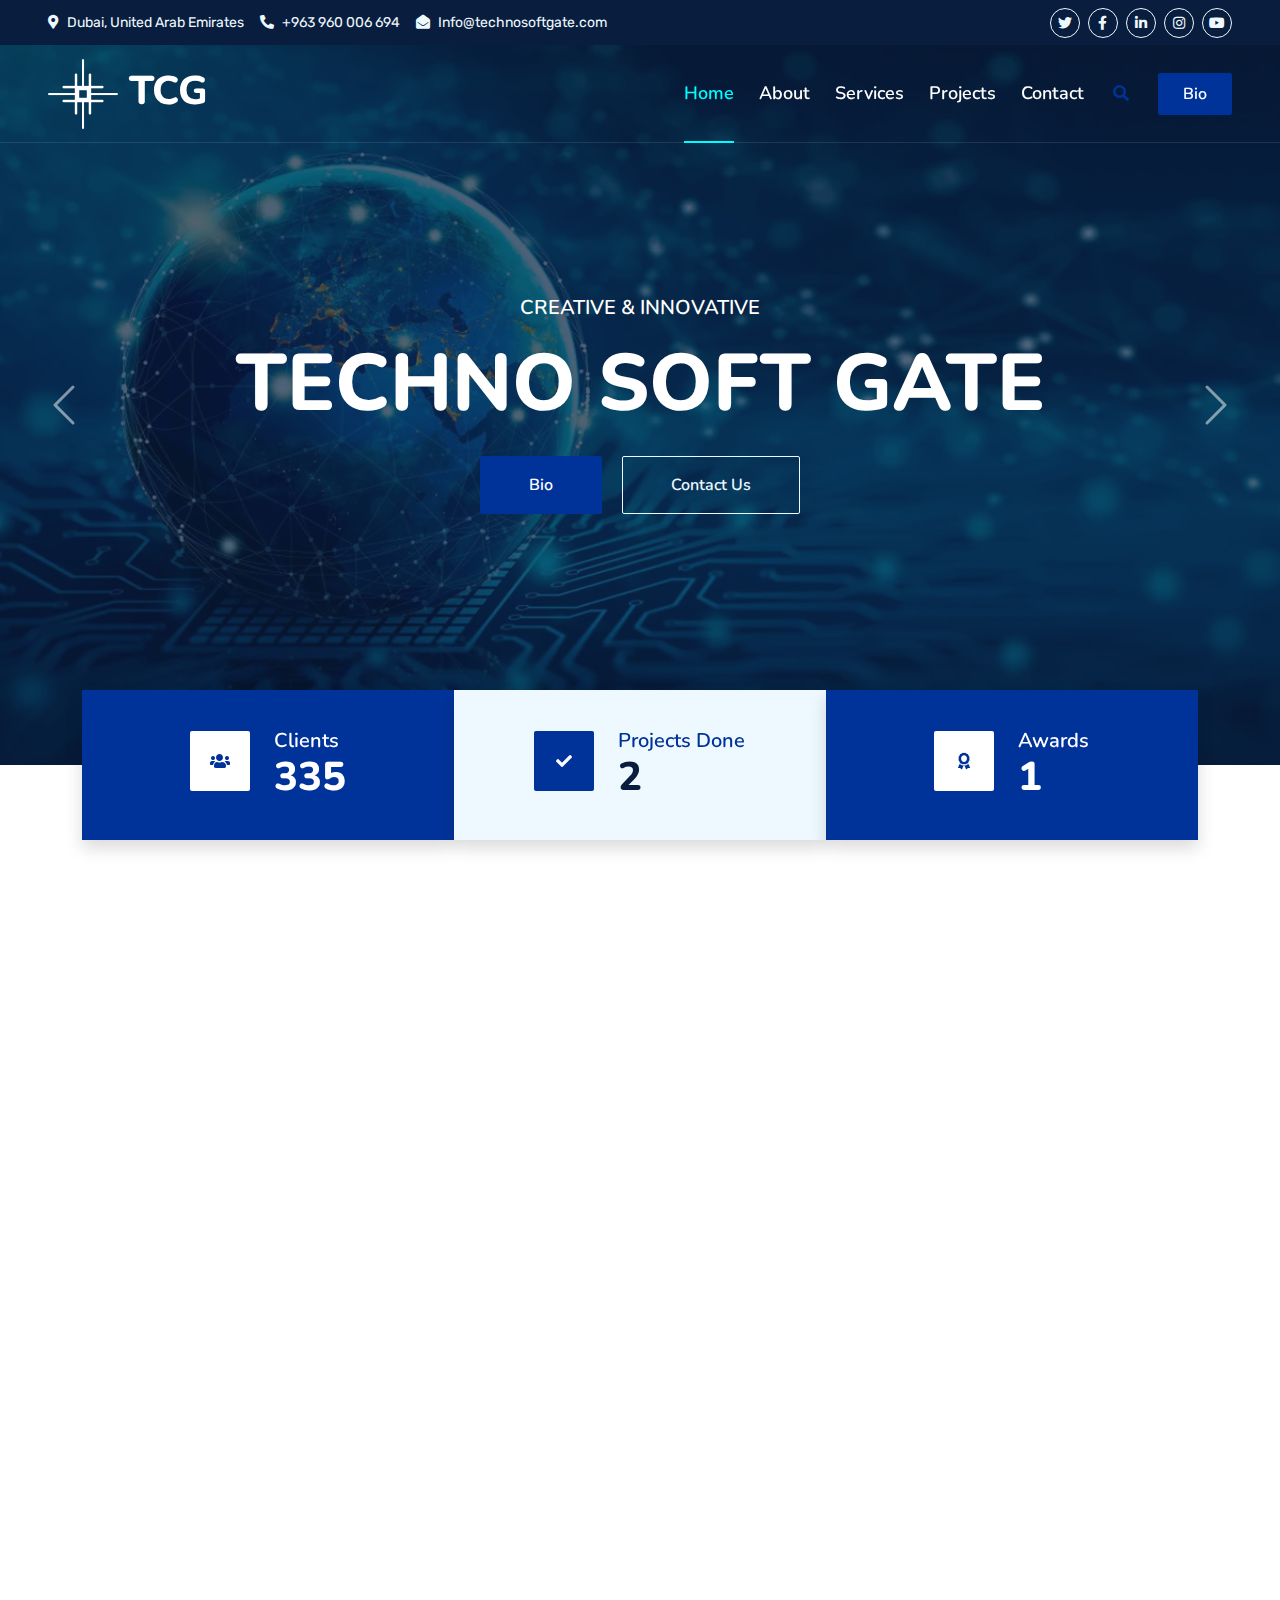
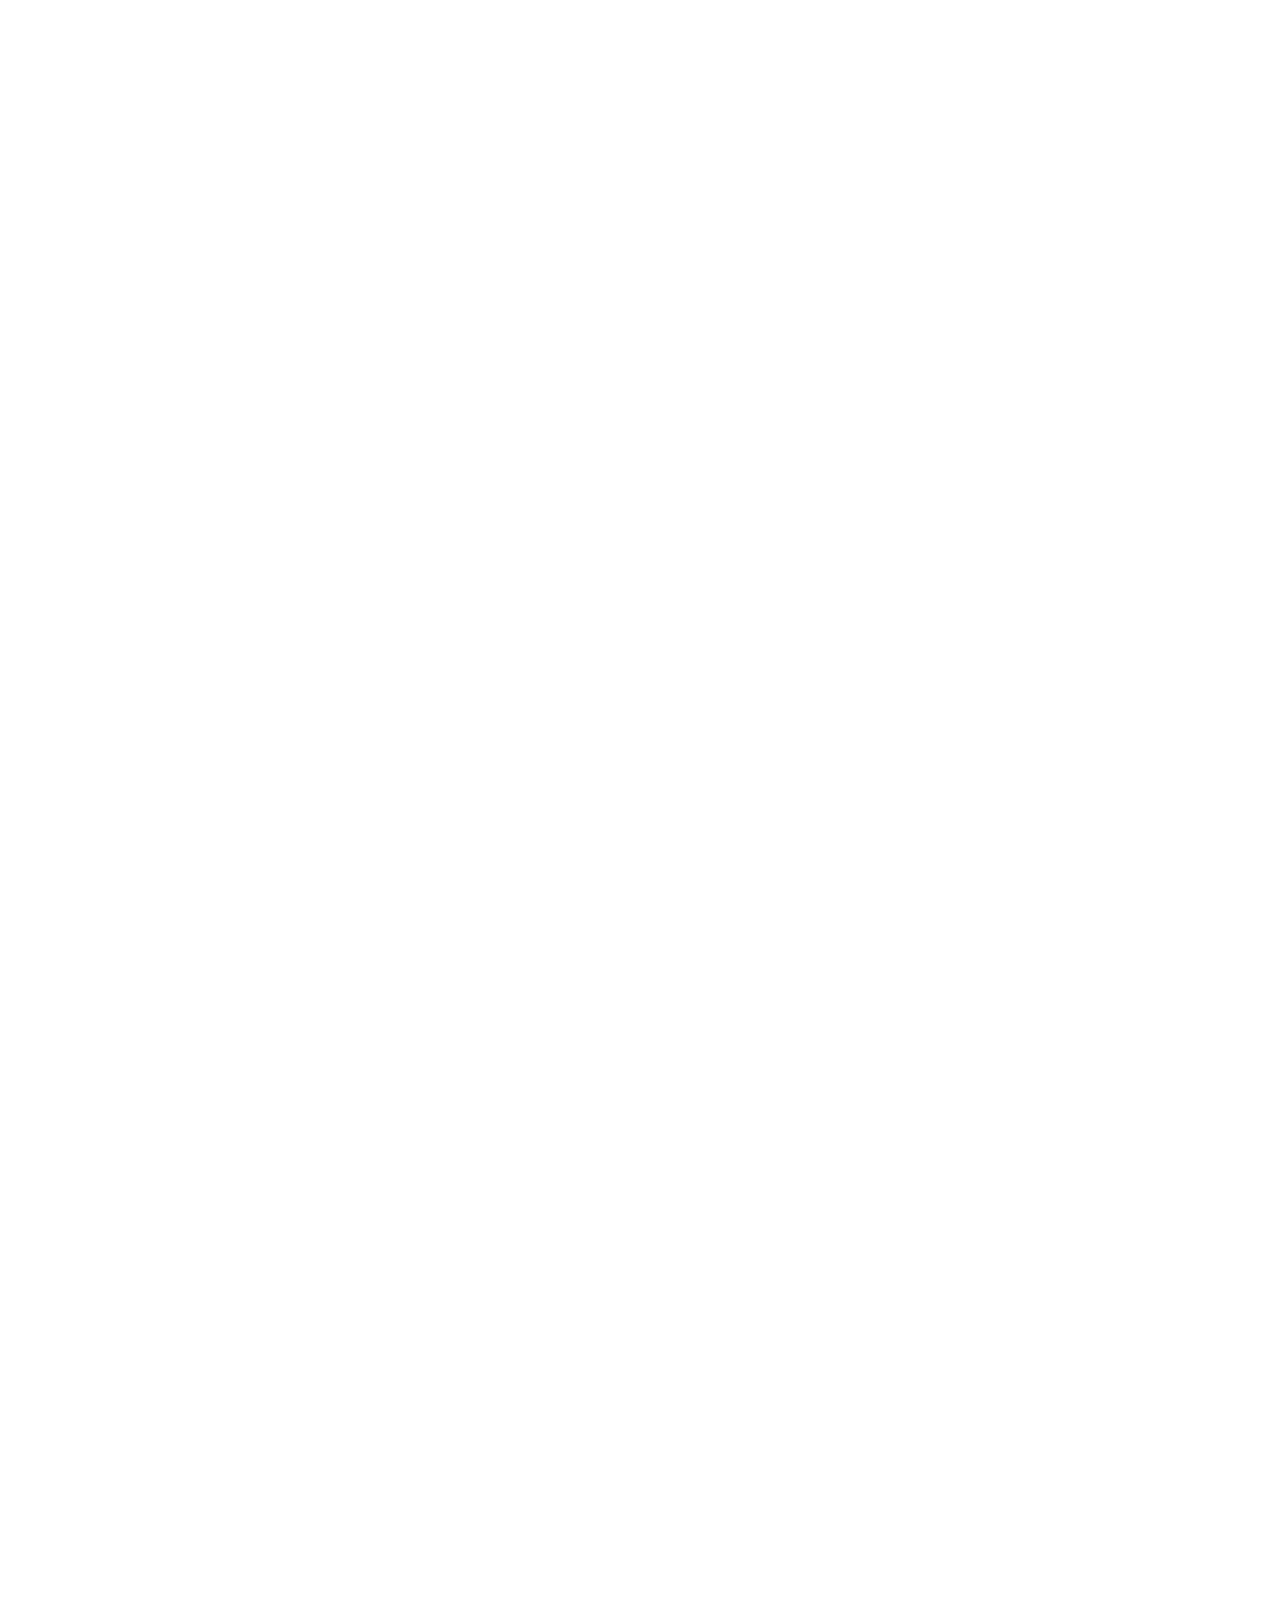
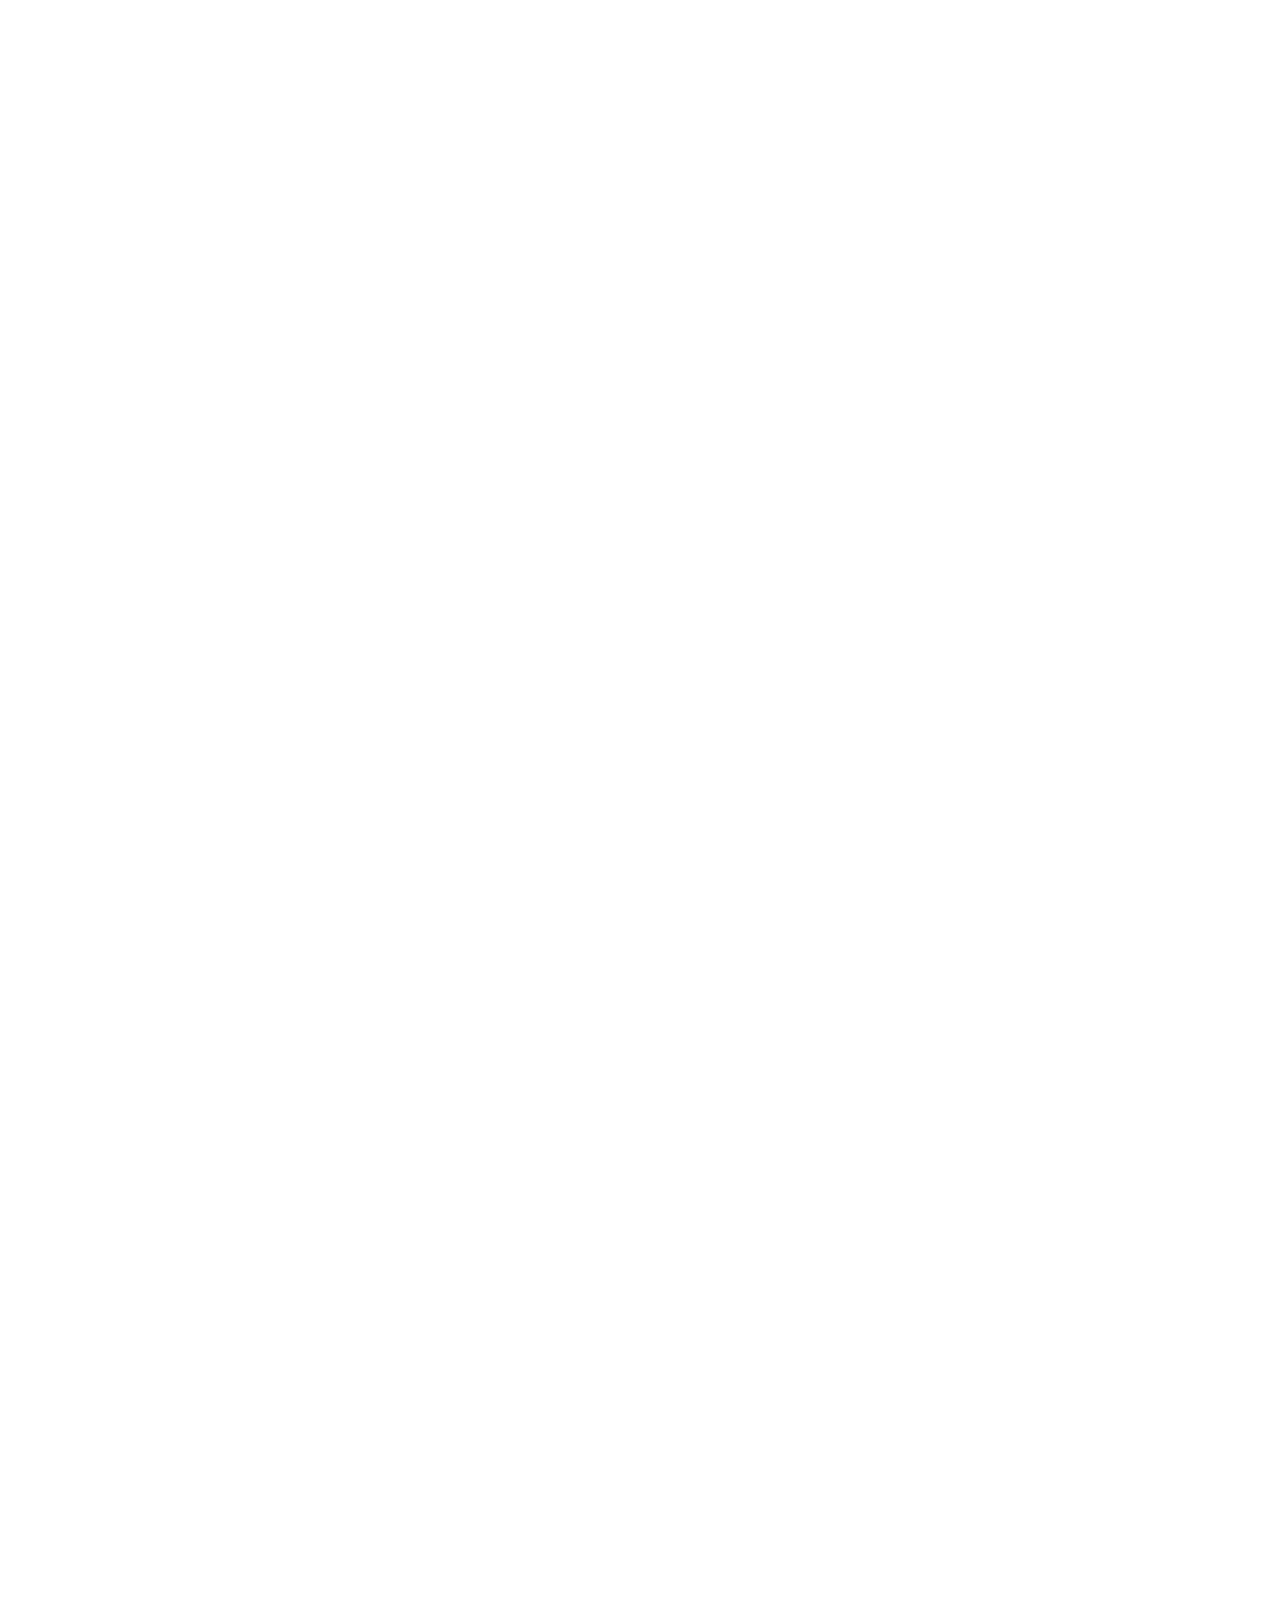
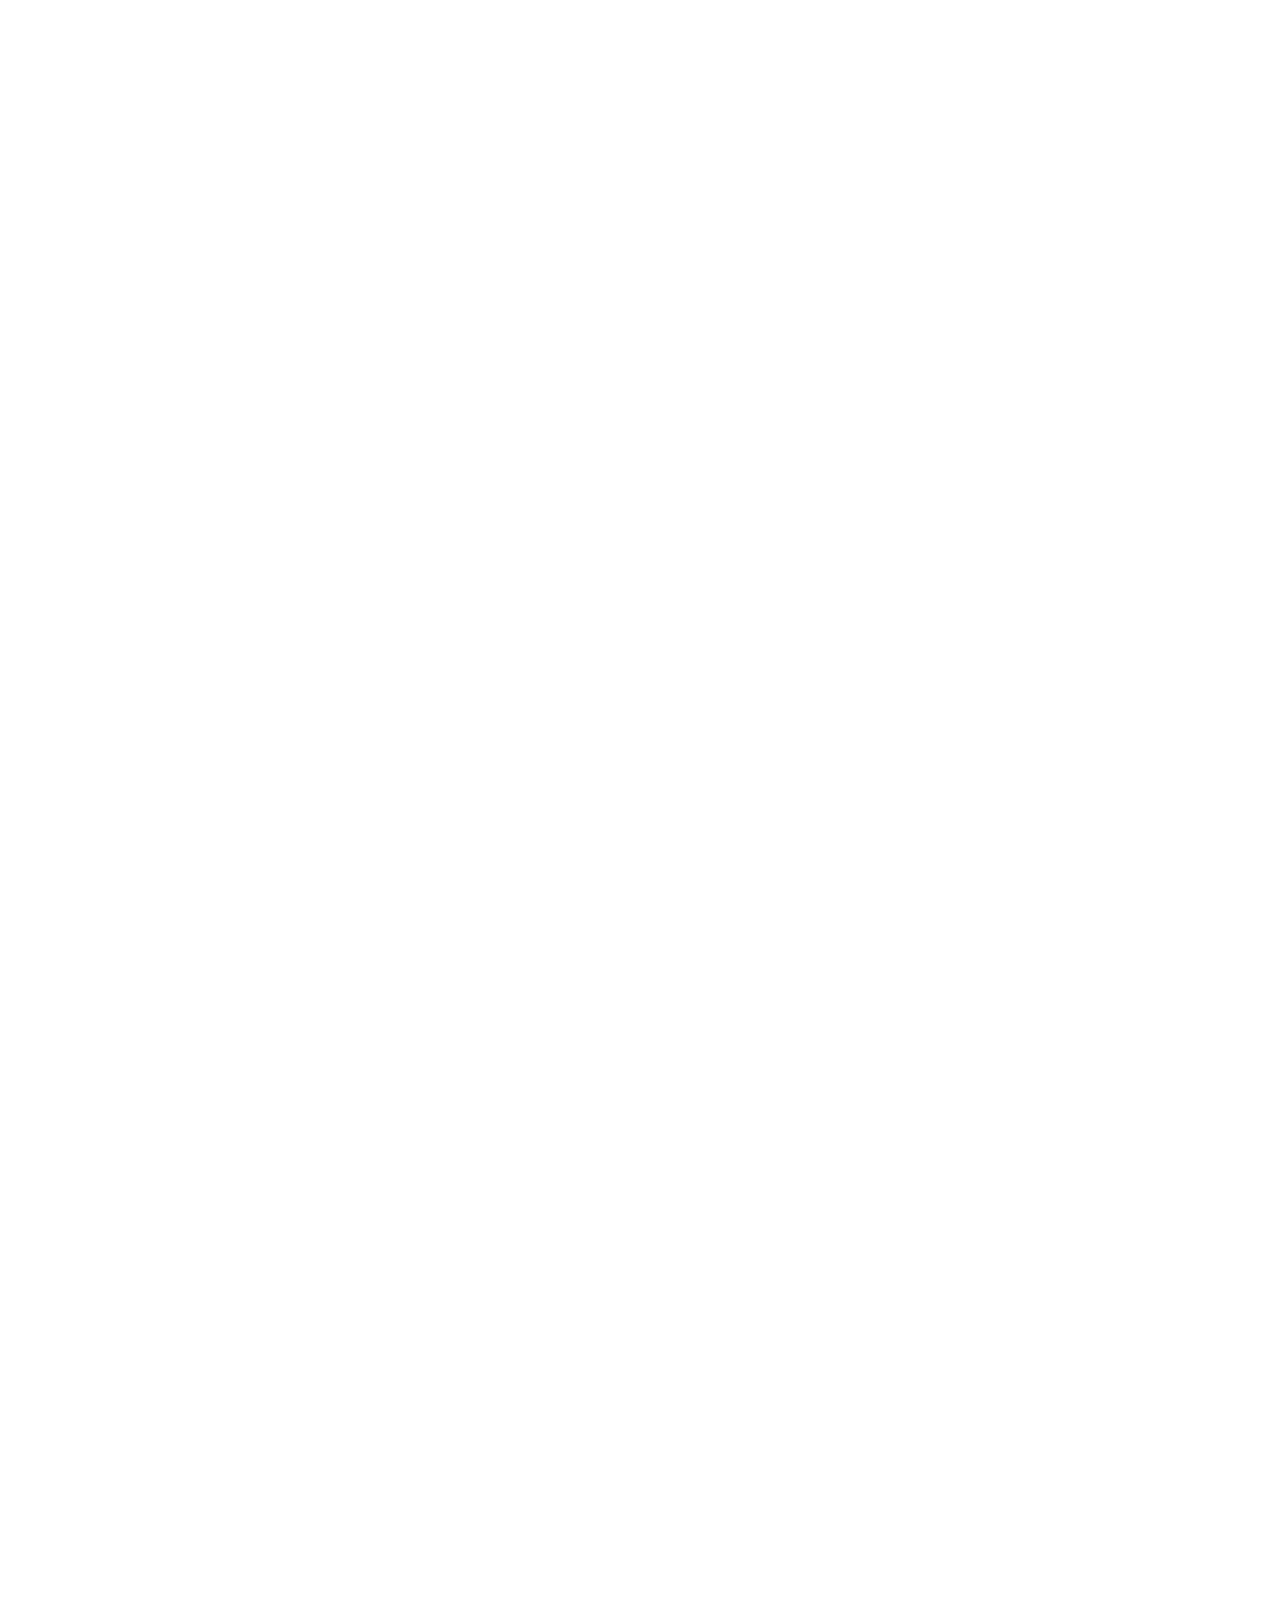
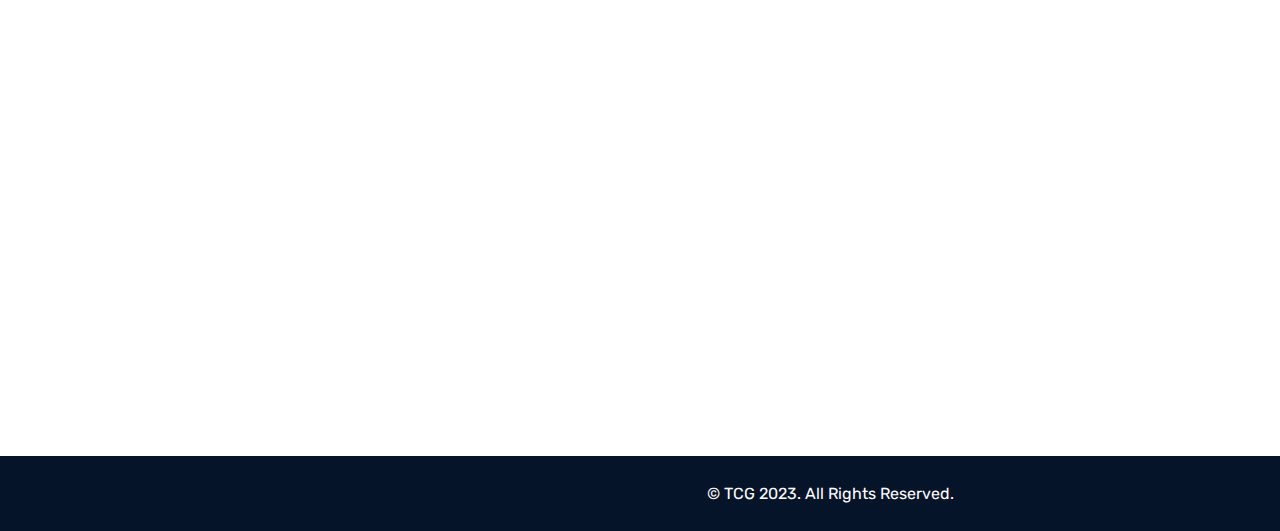
==== commit b9476f44: "add" ====
--- a/index.html
+++ b/index.html
@@ -78,9 +78,9 @@
             <div class="collapse navbar-collapse" id="navbarCollapse">
                 <div class="navbar-nav ms-auto py-0">
                     <a href="index.html" class="nav-item nav-link active">Home</a>
-                    <a href="#" class="nav-item nav-link">About</a>
-                    <a href="#" class="nav-item nav-link">Services</a>
-                    <a href="#" class="nav-item nav-link">Projects</a>
+                    <a href="#About" class="nav-item nav-link">About</a>
+                    <a href="#Services" class="nav-item nav-link">Services</a>
+                    <a href="#Projects" class="nav-item nav-link">Projects</a>
 
                     <!-- <div class="nav-item dropdown">
                         <a href="#" class="nav-link dropdown-toggle" data-bs-toggle="dropdown">Pages</a>
@@ -102,7 +102,7 @@
         <div id="header-carousel" class="carousel slide carousel-fade" data-bs-ride="carousel">
             <div class="carousel-inner">
                 <div class="carousel-item active">
-                    <img class="w-100" src="img/carousel-1.jpg" alt="Image">
+                    <img class="w-100" src="img/1.webp" alt="Image">
                     <div class="carousel-caption d-flex flex-column align-items-center justify-content-center">
                         <div class="p-3" style="max-width: 900px;">
                             <h5 class="text-white text-uppercase mb-3 animated slideInDown">Creative & Innovative</h5>
@@ -113,7 +113,7 @@
                     </div>
                 </div>
                 <div class="carousel-item">
-                    <img class="w-100" src="img/carousel-2.jpg" alt="Image">
+                    <img class="w-100" src="img/3.webp" alt="Image">
                     <div class="carousel-caption d-flex flex-column align-items-center justify-content-center">
                         <div class="p-3" style="max-width: 900px;">
                             <h5 class="text-white text-uppercase mb-3 animated slideInDown">Creative & Innovative</h5>
@@ -227,7 +227,7 @@
                         </div>
                         <div class="ps-4">
                             <h5 class="mb-2">Call to ask any question</h5>
-                            <h4 class="text-primary mb-0">+963 960 006 694</h4>
+                            <h4 class="text-primary mb-0">+971 50 84 25 780</h4>
                         </div>
                     </div>
                     <a href="quote.html" class="btn btn-primary py-3 px-5 mt-3 wow zoomIn" data-wow-delay="0.9s">Request A Bio</a>
@@ -368,8 +368,8 @@
                 </div>
                 <div class="col-lg-4 col-md-6 wow zoomIn" data-wow-delay="0.9s">
                     <div class="position-relative bg-primary rounded h-100 d-flex flex-column align-items-center justify-content-center text-center p-5">
-                        <h3 class="text-white mb-3">Call Us For Quote</h3>
-                        <p class="text-white mb-3">Clita ipsum magna kasd rebum at ipsum amet dolor justo dolor est magna stet eirmod</p>
+                        <h3 class="text-white mb-3">Call Us </h3>
+                        <p class="text-white mb-3">Any Time</p>
                         <h2 class="text-white mb-0">+971 50 84 25 780</h2>
                     </div>
                 </div>
@@ -377,78 +377,6 @@
         </div>
     </div>
     <!-- Service End -->
-
-
-    <!-- Pricing Plan Start -->
-    <div class="container-fluid py-5 wow fadeInUp" data-wow-delay="0.1s">
-        <div class="container py-5">
-            <div class="section-title text-center position-relative pb-3 mb-5 mx-auto" style="max-width: 600px;">
-                <h5 class="fw-bold text-primary text-uppercase">Pricing Plans</h5>
-                <h1 class="mb-0">We are Offering Competitive Prices for Our Clients</h1>
-            </div>
-            <div class="row g-0">
-                <div class="col-lg-4 wow slideInUp" data-wow-delay="0.6s">
-                    <div class="bg-light rounded">
-                        <div class="border-bottom py-4 px-5 mb-4">
-                            <h4 class="text-primary mb-1">Basic Plan</h4>
-                            <small class="text-uppercase">For Small Size Business</small>
-                        </div>
-                        <div class="p-5 pt-0">
-                            <h1 class="display-5 mb-3">
-                                <small class="align-top" style="font-size: 22px; line-height: 45px;">$</small>49.00<small
-                                    class="align-bottom" style="font-size: 16px; line-height: 40px;">/ Month</small>
-                            </h1>
-                            <div class="d-flex justify-content-between mb-3"><span>HTML5 & CSS3</span><i class="fa fa-check text-primary pt-1"></i></div>
-                            <div class="d-flex justify-content-between mb-3"><span>Bootstrap v5</span><i class="fa fa-check text-primary pt-1"></i></div>
-                            <div class="d-flex justify-content-between mb-3"><span>Responsive Layout</span><i class="fa fa-times text-danger pt-1"></i></div>
-                            <div class="d-flex justify-content-between mb-2"><span>Cross-browser Support</span><i class="fa fa-times text-danger pt-1"></i></div>
-                            <a href="" class="btn btn-primary py-2 px-4 mt-4">Order Now</a>
-                        </div>
-                    </div>
-                </div>
-                <div class="col-lg-4 wow slideInUp" data-wow-delay="0.3s">
-                    <div class="bg-white rounded shadow position-relative" style="z-index: 1;">
-                        <div class="border-bottom py-4 px-5 mb-4">
-                            <h4 class="text-primary mb-1">Standard Plan</h4>
-                            <small class="text-uppercase">For Medium Size Business</small>
-                        </div>
-                        <div class="p-5 pt-0">
-                            <h1 class="display-5 mb-3">
-                                <small class="align-top" style="font-size: 22px; line-height: 45px;">$</small>99.00<small
-                                    class="align-bottom" style="font-size: 16px; line-height: 40px;">/ Month</small>
-                            </h1>
-                            <div class="d-flex justify-content-between mb-3"><span>HTML5 & CSS3</span><i class="fa fa-check text-primary pt-1"></i></div>
-                            <div class="d-flex justify-content-between mb-3"><span>Bootstrap v5</span><i class="fa fa-check text-primary pt-1"></i></div>
-                            <div class="d-flex justify-content-between mb-3"><span>Responsive Layout</span><i class="fa fa-check text-primary pt-1"></i></div>
-                            <div class="d-flex justify-content-between mb-2"><span>Cross-browser Support</span><i class="fa fa-times text-danger pt-1"></i></div>
-                            <a href="" class="btn btn-primary py-2 px-4 mt-4">Order Now</a>
-                        </div>
-                    </div>
-                </div>
-                <div class="col-lg-4 wow slideInUp" data-wow-delay="0.9s">
-                    <div class="bg-light rounded">
-                        <div class="border-bottom py-4 px-5 mb-4">
-                            <h4 class="text-primary mb-1">Advanced Plan</h4>
-                            <small class="text-uppercase">For Large Size Business</small>
-                        </div>
-                        <div class="p-5 pt-0">
-                            <h1 class="display-5 mb-3">
-                                <small class="align-top" style="font-size: 22px; line-height: 45px;">$</small>149.00<small
-                                    class="align-bottom" style="font-size: 16px; line-height: 40px;">/ Month</small>
-                            </h1>
-                            <div class="d-flex justify-content-between mb-3"><span>HTML5 & CSS3</span><i class="fa fa-check text-primary pt-1"></i></div>
-                            <div class="d-flex justify-content-between mb-3"><span>Bootstrap v5</span><i class="fa fa-check text-primary pt-1"></i></div>
-                            <div class="d-flex justify-content-between mb-3"><span>Responsive Layout</span><i class="fa fa-check text-primary pt-1"></i></div>
-                            <div class="d-flex justify-content-between mb-2"><span>Cross-browser Support</span><i class="fa fa-check text-primary pt-1"></i></div>
-                            <a href="" class="btn btn-primary py-2 px-4 mt-4">Order Now</a>
-                        </div>
-                    </div>
-                </div>
-            </div>
-        </div>
-    </div>
-    <!-- Pricing Plan End -->
-
 
     <!-- Quote Start -->
     <div class="container-fluid py-5 wow fadeInUp" data-wow-delay="0.1s">
@@ -574,89 +502,24 @@
     <!-- Testimonial End -->
 
 
-    <!-- Team Start -->
-    <div class="container-fluid py-5 wow fadeInUp" data-wow-delay="0.1s">
-        <div class="container py-5">
-            <div class="section-title text-center position-relative pb-3 mb-5 mx-auto" style="max-width: 600px;">
-                <h5 class="fw-bold text-primary text-uppercase">Team Members</h5>
-                <h1 class="mb-0">Professional Stuffs Ready to Help Your Business</h1>
-            </div>
-            <div class="row g-5">
-                <div class="col-lg-4 wow slideInUp" data-wow-delay="0.3s">
-                    <div class="team-item bg-light rounded overflow-hidden">
-                        <div class="team-img position-relative overflow-hidden">
-                            <img class="img-fluid w-100" src="img/team-1.jpg" alt="">
-                            <div class="team-social">
-                                <a class="btn btn-lg btn-primary btn-lg-square rounded" href=""><i class="fab fa-twitter fw-normal"></i></a>
-                                <a class="btn btn-lg btn-primary btn-lg-square rounded" href=""><i class="fab fa-facebook-f fw-normal"></i></a>
-                                <a class="btn btn-lg btn-primary btn-lg-square rounded" href=""><i class="fab fa-instagram fw-normal"></i></a>
-                                <a class="btn btn-lg btn-primary btn-lg-square rounded" href=""><i class="fab fa-linkedin-in fw-normal"></i></a>
-                            </div>
-                        </div>
-                        <div class="text-center py-4">
-                            <h4 class="text-primary">Full Name</h4>
-                            <p class="text-uppercase m-0">Designation</p>
-                        </div>
-                    </div>
-                </div>
-                <div class="col-lg-4 wow slideInUp" data-wow-delay="0.6s">
-                    <div class="team-item bg-light rounded overflow-hidden">
-                        <div class="team-img position-relative overflow-hidden">
-                            <img class="img-fluid w-100" src="img/team-2.jpg" alt="">
-                            <div class="team-social">
-                                <a class="btn btn-lg btn-primary btn-lg-square rounded" href=""><i class="fab fa-twitter fw-normal"></i></a>
-                                <a class="btn btn-lg btn-primary btn-lg-square rounded" href=""><i class="fab fa-facebook-f fw-normal"></i></a>
-                                <a class="btn btn-lg btn-primary btn-lg-square rounded" href=""><i class="fab fa-instagram fw-normal"></i></a>
-                                <a class="btn btn-lg btn-primary btn-lg-square rounded" href=""><i class="fab fa-linkedin-in fw-normal"></i></a>
-                            </div>
-                        </div>
-                        <div class="text-center py-4">
-                            <h4 class="text-primary">Full Name</h4>
-                            <p class="text-uppercase m-0">Designation</p>
-                        </div>
-                    </div>
-                </div>
-                <div class="col-lg-4 wow slideInUp" data-wow-delay="0.9s">
-                    <div class="team-item bg-light rounded overflow-hidden">
-                        <div class="team-img position-relative overflow-hidden">
-                            <img class="img-fluid w-100" src="img/team-3.jpg" alt="">
-                            <div class="team-social">
-                                <a class="btn btn-lg btn-primary btn-lg-square rounded" href=""><i class="fab fa-twitter fw-normal"></i></a>
-                                <a class="btn btn-lg btn-primary btn-lg-square rounded" href=""><i class="fab fa-facebook-f fw-normal"></i></a>
-                                <a class="btn btn-lg btn-primary btn-lg-square rounded" href=""><i class="fab fa-instagram fw-normal"></i></a>
-                                <a class="btn btn-lg btn-primary btn-lg-square rounded" href=""><i class="fab fa-linkedin-in fw-normal"></i></a>
-                            </div>
-                        </div>
-                        <div class="text-center py-4">
-                            <h4 class="text-primary">Full Name</h4>
-                            <p class="text-uppercase m-0">Designation</p>
-                        </div>
-                    </div>
-                </div>
-            </div>
-        </div>
-    </div>
-    <!-- Team End -->
 
 
     <!-- Blog Start -->
     <div class="container-fluid py-5 wow fadeInUp" data-wow-delay="0.1s">
         <div class="container py-5">
             <div class="section-title text-center position-relative pb-3 mb-5 mx-auto" style="max-width: 600px;">
-                <h5 class="fw-bold text-primary text-uppercase">Latest Blog</h5>
-                <h1 class="mb-0">Read The Latest Articles from Our Blog Post</h1>
+                <h5 class="fw-bold text-primary text-uppercase">Latest Project</h5>
+                <h1 class="mb-0"> The Latest Our Project </h1>
             </div>
             <div class="row g-5">
                 <div class="col-lg-4 wow slideInUp" data-wow-delay="0.3s">
                     <div class="blog-item bg-light rounded overflow-hidden">
-                        <div class="blog-img position-relative overflow-hidden">
-                            <img class="img-fluid" src="img/blog-1.jpg" alt="">
-                            <a class="position-absolute top-0 start-0 bg-primary text-white rounded-end mt-5 py-2 px-4" href="">Web Design</a>
+                        <div class="blog-img position-relative overflow-hidden p-5">
+                            <svg  class="img-fluid my-5"  xmlns="http://www.w3.org/2000/svg" viewBox="0 0 470.34 149.14"><defs><style>.cls-1{fill:#039;}.cls-2{fill:#fff;}</style></defs><g id="Layer_2" data-name="Layer 2"><g id="Layer_1-2" data-name="Layer 1"><path class="cls-1" d="M168.58,131.1a1.16,1.16,0,0,1,.55-.16h2.66a3.19,3.19,0,0,1,.54.13,2.17,2.17,0,0,1,.55.57L181,144.26,185.1,138c2.05-3.15,4.09-6.31,4.09-6.28.28-.42.54-.73,1.06-.73h2.66a1.12,1.12,0,0,1,.54.16.76.76,0,0,1,.31.33.78.78,0,0,1,.11.44,2.37,2.37,0,0,1-.18.55l-5.17,8-5.17,8a1.2,1.2,0,0,1-1.09.7h-2.48a1.23,1.23,0,0,1-1.06-.67l-10.37-16a1.32,1.32,0,0,1-.18-.55.87.87,0,0,1,.1-.44A.9.9,0,0,1,168.58,131.1Z"/><path class="cls-1" d="M199,130.94a1,1,0,0,1,.73.29,1,1,0,0,1,.28.72V148a1,1,0,0,1-.28.73.94.94,0,0,1-.73.28H196.7a1,1,0,0,1-1-1V132a1,1,0,0,1,1-1Z"/><path class="cls-1" d="M221.7,130.76a3.79,3.79,0,0,1,3.83,3.83v0c0,.08,0,.11-.11.11H208.93a1.84,1.84,0,0,0-1.29.33,1.41,1.41,0,0,0-.31,1.06,1.54,1.54,0,0,0,.33,1.14,2,2,0,0,0,1.37.47l10.89.62c3.43.18,5.61,1.83,5.61,5.43s-2.07,5.27-5.67,5.27H207a3.9,3.9,0,0,1-3.88-3.77c0-.08,0-.11.1-.13h1c1.73,0,5.63,0,9.07,0,2.07,0,4.16,0,6.44,0,1.11,0,1.6-.26,1.6-1.4a1.71,1.71,0,0,0-.31-1.16,1.86,1.86,0,0,0-1.37-.44l-10.88-.62c-3.49-.21-5.61-1.84-5.61-5.46s2.12-5.25,5.66-5.25Z"/><path class="cls-1" d="M231.93,130.94a1,1,0,0,1,.72.29,1,1,0,0,1,.28.72V148a1,1,0,0,1-.28.73.94.94,0,0,1-.72.28h-2.28a1,1,0,0,1-1-1V132a1,1,0,0,1,1-1Z"/><path class="cls-1" d="M256.15,130.94a1.11,1.11,0,0,1,.75.29,1.23,1.23,0,0,1,.29.72v1.94a1,1,0,0,1-1,1h-8.06V148a1,1,0,0,1-.29.73.92.92,0,0,1-.72.28h-2.22a.94.94,0,0,1-.73-.28,1,1,0,0,1-.28-.73V134.9h-8.09a1.08,1.08,0,0,1-.73-.26,1,1,0,0,1-.28-.75V132a1,1,0,0,1,1-1Z"/><path class="cls-1" d="M259,135.86c0-3.34,1.76-5,5.09-5h12.72c3.23,0,5.07,1.65,5.07,5v8.29c0,3.24-1.84,5-5.07,5H264.1c-3.23,0-5.09-1.65-5.09-5Zm4.29,8c0,.49.1.82.28.95a1.61,1.61,0,0,0,1.17.34h11.42a1.62,1.62,0,0,0,1.17-.31,1.43,1.43,0,0,0,.26-1v-7.81c0-1-.42-1.27-1.43-1.27H264.75a1.63,1.63,0,0,0-1.17.31,1.21,1.21,0,0,0-.28,1Z"/><path class="cls-1" d="M301.5,130.94c3.23,0,5,1.76,5,5v3.6c0,3.36-1.61,4.55-4.84,4.88a.1.1,0,0,0-.07.18c1.08,1,3.54,3.36,4.44,4.27a.11.11,0,0,1-.08.18h-5.86c-.06,0-.08,0-.08,0-3-2.89-7.06-6.85-8.58-8.29a.11.11,0,0,1,.07-.19h9.36c1,0,1.32-.25,1.32-1.29v-3.05c0-.62-.13-.88-.26-1s-.41-.28-1.06-.28H285.11c-.08,0-.11,0-.11-.1V132a1,1,0,0,1,1-1Z"/><path class="cls-1" d="M340.86,130.76a3.79,3.79,0,0,1,3.83,3.83v0c0,.08,0,.11-.1.11h-16.5a1.84,1.84,0,0,0-1.29.33,1.41,1.41,0,0,0-.31,1.06,1.5,1.5,0,0,0,.34,1.14c.2.23.56.39,1.37.47l10.88.62c3.44.18,5.61,1.83,5.61,5.43S342.62,149,339,149h-12.9a3.9,3.9,0,0,1-3.88-3.77.11.11,0,0,1,.1-.13h1c1.73,0,5.64,0,9.07,0,2.07,0,4.16,0,6.44,0,1.11,0,1.6-.26,1.6-1.4a1.71,1.71,0,0,0-.31-1.16,1.84,1.84,0,0,0-1.37-.44l-10.88-.62c-3.49-.21-5.61-1.84-5.61-5.46s2.12-5.25,5.66-5.25Z"/><path class="cls-1" d="M347.49,130.94h2.67a1.54,1.54,0,0,1,1.14.57L358,138.7l3.34-3.59,2.3-2.49,1-1.13a1.47,1.47,0,0,1,1.11-.55h2.66a1,1,0,0,1,.6.18,1,1,0,0,1,.31.37.58.58,0,0,1,0,.46.82.82,0,0,1-.26.49l-9,9.72V148a1,1,0,0,1-.28.73.94.94,0,0,1-.72.28h-2.23a1,1,0,0,1-1-1v-5.87l-4.5-4.86c-2.28-2.4-4.45-4.83-4.47-4.83a.86.86,0,0,1-.29-.52.58.58,0,0,1,0-.46A.92.92,0,0,1,347.49,130.94Z"/><path class="cls-1" d="M389.88,130.76a3.79,3.79,0,0,1,3.83,3.83v0c0,.08,0,.11-.11.11H377.11a1.9,1.9,0,0,0-1.3.33,1.42,1.42,0,0,0-.3,1.06,1.54,1.54,0,0,0,.33,1.14,2,2,0,0,0,1.37.47l10.89.62c3.43.18,5.61,1.83,5.61,5.43S391.64,149,388,149h-12.9a3.89,3.89,0,0,1-3.87-3.77c0-.08,0-.11.1-.13h.95c1.74,0,5.64,0,9.08,0,2.07,0,4.16,0,6.44,0,1.11,0,1.6-.26,1.6-1.4a1.71,1.71,0,0,0-.31-1.16,1.86,1.86,0,0,0-1.37-.44l-10.88-.62c-3.49-.21-5.61-1.84-5.61-5.46s2.12-5.25,5.66-5.25Z"/><path class="cls-1" d="M416.93,130.94a1.13,1.13,0,0,1,.75.29,1.23,1.23,0,0,1,.29.72v1.94a1,1,0,0,1-1,1h-8.06V148a1,1,0,0,1-.29.73.92.92,0,0,1-.72.28h-2.22a.94.94,0,0,1-.73-.28,1,1,0,0,1-.28-.73V134.9h-8.09a1.08,1.08,0,0,1-.73-.26,1,1,0,0,1-.28-.75V132a1,1,0,0,1,1-1Z"/><path class="cls-1" d="M420.05,131.28l.13-.1a1,1,0,0,1,.75-.24h18.61a.88.88,0,0,1,.47.11.86.86,0,0,1,.49.62,2.62,2.62,0,0,0,.05.28v1.94a1,1,0,0,1-.29.75,1.05,1.05,0,0,1-.72.26H420.8a.79.79,0,0,1-.6-.18c-.07,0-.05-.05-.13-.08a1,1,0,0,1-.28-.72v-1.73c0-.11,0-.21,0-.32A1,1,0,0,1,420.05,131.28Zm-.26,7.94,0-.31a.93.93,0,0,1,.23-.57l.13-.11a1,1,0,0,1,.78-.2h18.33a.77.77,0,0,1,.59.18.78.78,0,0,1,.36.54s0,.13,0,.29V141a.94.94,0,0,1-1,1H420.8a.86.86,0,0,1-.62-.18s-.08,0-.11-.11a.79.79,0,0,1-.28-.54Zm0,7.13a1,1,0,0,1,0-.31,1.05,1.05,0,0,1,.21-.62.94.94,0,0,1,.75-.33h18.87a.94.94,0,0,1,1,.72.8.8,0,0,1,0,.28V148a1.09,1.09,0,0,1-.26.73l-.07.07a1,1,0,0,1-.68.21H420.8a1,1,0,0,1-.62-.18s-.08,0-.11-.1a1,1,0,0,1-.28-.7Z"/><path class="cls-1" d="M443.77,132a1,1,0,0,1,1-1h3.49a1.12,1.12,0,0,1,.54.16.94.94,0,0,1,.49.52L456.93,144l7.62-12.35a.94.94,0,0,1,.49-.52,1.14,1.14,0,0,1,.57-.16h3.47a1,1,0,0,1,.72.29,1,1,0,0,1,.28.72V148a1,1,0,0,1-.28.73.94.94,0,0,1-.72.28H466.8a.92.92,0,0,1-.72-.28,1,1,0,0,1-.29-.73V137.41l-6.74,11a1.24,1.24,0,0,1-1.12.67h-2a1.2,1.2,0,0,1-1.08-.67l-6.75-11V148a1,1,0,0,1-.29.73.92.92,0,0,1-.72.28h-2.27a1,1,0,0,1-1-1Z"/><path class="cls-1" d="M170.6,2.25a6.51,6.51,0,0,1,3.28-.94H190a15,15,0,0,1,3.28.78,13.12,13.12,0,0,1,3.29,3.44l49.28,76.35,24.72-38.17c12.36-19.09,24.72-38.18,24.72-38,1.72-2.5,3.28-4.38,6.41-4.38h16.11a6.55,6.55,0,0,1,3.29.94,4.76,4.76,0,0,1,1.88,2,4.88,4.88,0,0,1,.62,2.66,11.79,11.79,0,0,1-1.09,3.29L291.22,58.41,259.93,106.6a7.27,7.27,0,0,1-6.57,4.22h-15c-3,0-4.69-1.56-6.42-4.07L169.19,10.23a8.21,8.21,0,0,1-1.09-3.29,4.79,4.79,0,0,1,.62-2.66A4.76,4.76,0,0,1,170.6,2.25Z"/><path class="cls-1" d="M447.19.22a22.9,22.9,0,0,1,23.15,23.15v.16c0,.47-.15.62-.62.62H369.9c-4.38,0-6.72.94-7.82,2s-1.87,2.81-1.87,6.41c0,3.28.62,5.47,2,6.88,1.25,1.41,3.44,2.35,8.29,2.82l65.86,3.75c20.81,1.1,33.95,11.11,33.95,32.86,0,22.52-12.51,31.91-34.26,31.91H358A23.61,23.61,0,0,1,334.55,88c0-.47.15-.63.62-.78H341c10.48,0,34.11-.16,54.91-.16,12.52,0,25.19,0,39-.15,6.73,0,9.7-1.57,9.7-8.45,0-3.29-.63-5.63-1.88-7-1.25-1.25-3.44-2.51-8.29-2.66L368.5,65c-21.12-1.25-33.95-11.1-33.95-33C334.55,9.6,347.38.22,368.81.22Z"/><rect class="cls-1" width="149" height="149" rx="28.7"/><path class="cls-2" d="M120.23,61c-2.31-1.44-4.73-2.71-7.14-4.08A19.13,19.13,0,0,0,119.27,43a18.63,18.63,0,0,0-6-14.3,19.34,19.34,0,0,0-25.81-1.13,18.65,18.65,0,0,0-6.81,11.3c-1.32,7.06.79,13.11,5.75,18.07l-8.14,4.43a19.55,19.55,0,0,0-29-8.64A18.84,18.84,0,0,0,41,65.77c-1,6.78,1.11,12.53,6,17.4l-1,.43A37.18,37.18,0,0,0,28.77,97.79a32.13,32.13,0,0,0-4.33,9.74,5.71,5.71,0,0,0-.17,1.43v1.29a5.27,5.27,0,0,0,.15,1.31,12.48,12.48,0,0,0,2.08,4.77,11.3,11.3,0,0,0,6,4.22h0a6.74,6.74,0,0,0,1.84.3h36c2-1.19,2.76-2.6,2.43-4.32a3.9,3.9,0,0,0-4.19-3.14H36.28c-3.4,0-5.1-2.47-3.94-5.67A28.27,28.27,0,0,1,44.43,92.93a29.27,29.27,0,0,1,20.72-4A29.84,29.84,0,0,1,76.62,93.6a3.8,3.8,0,1,0,4.15-6.37c-1.37-.92-2.82-1.74-4.27-2.54-1-.53-2-1-3.07-1.45a1.94,1.94,0,0,1,.2-.29,19.35,19.35,0,0,0,6-12,1.52,1.52,0,0,1,.47-.89c8.43-7.53,18.08-9.56,28.86-6.29a30.51,30.51,0,0,1,7.4,3.7,3.68,3.68,0,0,0,4.45-.27A3.77,3.77,0,0,0,120.23,61Zm-60,19.69A11.85,11.85,0,1,1,72.06,68.8,11.92,11.92,0,0,1,60.24,80.68Zm41.87-26.4A11.85,11.85,0,1,1,111.42,45,11.88,11.88,0,0,1,102.11,54.28Z"/><path class="cls-2" d="M119.78,106.37a5.88,5.88,0,0,1-2,.32c-3.28,0-6.56,0-10,0v1c0,2.87-.06,5.74,0,8.6a4.38,4.38,0,0,1-2.5,4.52h-2.68a4.4,4.4,0,0,1-2.51-4.52c.09-2.87,0-5.74,0-8.6v-1H97.72c-2.61,0-5.23,0-7.84,0a3.83,3.83,0,1,1,0-7.64c3.37,0,6.75,0,10.28,0V98c0-3.19,0-6.37,0-9.56a3.79,3.79,0,0,1,3.15-3.69A3.75,3.75,0,0,1,107.46,87a5.56,5.56,0,0,1,.35,1.95c0,3.31,0,6.62,0,10.09h1c3.19,0,6.38,0,9.56,0a3.79,3.79,0,0,1,1.37,7.3Z"/></g></g></svg>
                         </div>
                         <div class="p-4">
                             <div class="d-flex mb-3">
-                                <small class="me-3"><i class="far fa-user text-primary me-2"></i>John Doe</small>
-                                <small><i class="far fa-calendar-alt text-primary me-2"></i>01 Jan, 2045</small>
+                                <small><i class="far fa-calendar-alt text-primary me-2"></i>01 Jan, 2023</small>
                             </div>
                             <h4 class="mb-3">How to build a website</h4>
                             <p>Dolor et eos labore stet justo sed est sed sed sed dolor stet amet</p>
@@ -666,14 +529,11 @@
                 </div>
                 <div class="col-lg-4 wow slideInUp" data-wow-delay="0.6s">
                     <div class="blog-item bg-light rounded overflow-hidden">
-                        <div class="blog-img position-relative overflow-hidden">
-                            <img class="img-fluid" src="img/blog-2.jpg" alt="">
-                            <a class="position-absolute top-0 start-0 bg-primary text-white rounded-end mt-5 py-2 px-4" href="">Web Design</a>
-                        </div>
+                        <div class="blog-img position-relative overflow-hidden  p-5">
+                            <svg class="img-fluid my-5"  xmlns="http://www.w3.org/2000/svg" viewBox="0 0 460.33 149.5"><defs><style>.cls-1{fill:#039;}.cls-2{fill:#fff;}</style></defs><g id="Layer_2" data-name="Layer 2"><g id="Layer_1-2" data-name="Layer 1"><path class="cls-1" d="M167.73,132.75c0-4.08,2.15-6.1,6.23-6.1h15.65c3.16,0,5.53,1.39,5.95,4.68.06.09,0,.16-.13.16H174.75a2,2,0,0,0-1.42.37A1.47,1.47,0,0,0,173,133v9.55a1.47,1.47,0,0,0,.35,1.17,1.93,1.93,0,0,0,1.42.41h14.13c.76,0,1.11-.12,1.27-.34a1.68,1.68,0,0,0,.32-1.24v-1.1h-7.59a1.32,1.32,0,0,1-1.42-1.4v-2a1.32,1.32,0,0,1,1.42-1.39h11.47a1.27,1.27,0,0,1,1.36,1.39v4.84c0,3.95-2.11,6.1-6.07,6.1H174c-4,0-6.23-2-6.23-6.1Z"/><path class="cls-1" d="M199.13,126.74h3.26a1.85,1.85,0,0,1,1.39.7l8.18,8.79,4.08-4.4,2.82-3,1.26-1.39a1.77,1.77,0,0,1,1.36-.67h3.26a1.15,1.15,0,0,1,.72.23,1,1,0,0,1,.38.44.68.68,0,0,1,0,.57,1,1,0,0,1-.31.6l-11,11.88v7.18a1.26,1.26,0,0,1-.34.89,1.16,1.16,0,0,1-.89.34h-2.72a1.18,1.18,0,0,1-1.23-1.23v-7.18l-5.5-5.94c-2.78-2.94-5.44-5.91-5.47-5.91A1,1,0,0,1,198,128a.76.76,0,0,1,0-.57A1.14,1.14,0,0,1,199.13,126.74Z"/><path class="cls-1" d="M228.18,128a1.19,1.19,0,0,1,1.24-1.24h4.26a1.42,1.42,0,0,1,.67.19,1.18,1.18,0,0,1,.6.64l9.32,15.11,9.33-15.11a1.11,1.11,0,0,1,.6-.64,1.41,1.41,0,0,1,.7-.19h4.23a1.17,1.17,0,0,1,.89.35,1.26,1.26,0,0,1,.35.89v19.66a1.27,1.27,0,0,1-.35.89,1.16,1.16,0,0,1-.89.34h-2.78a1.17,1.17,0,0,1-.89-.34,1.26,1.26,0,0,1-.34-.89v-13l-8.25,13.4a1.5,1.5,0,0,1-1.36.82H243a1.49,1.49,0,0,1-1.33-.82l-8.25-13.4v13a1.23,1.23,0,0,1-.35.89,1.14,1.14,0,0,1-.88.34h-2.78a1.18,1.18,0,0,1-1.24-1.23Z"/><path class="cls-1" d="M302.38,126.52a4.63,4.63,0,0,1,4.68,4.68v0c0,.1,0,.13-.13.13H286.77a2.29,2.29,0,0,0-1.59.41,1.7,1.7,0,0,0-.38,1.3,1.87,1.87,0,0,0,.42,1.39c.25.28.69.47,1.67.57l13.31.75c4.21.23,6.86,2.25,6.86,6.64,0,4.56-2.53,6.45-6.92,6.45H284.36a4.76,4.76,0,0,1-4.74-4.61c0-.1,0-.13.13-.16h1.17c2.11,0,6.89,0,11.09,0,2.53,0,5.09,0,7.87,0,1.36,0,2-.32,2-1.71a2.14,2.14,0,0,0-.37-1.42,2.3,2.3,0,0,0-1.68-.54l-13.31-.76c-4.27-.25-6.86-2.24-6.86-6.67s2.59-6.42,6.92-6.42Z"/><path class="cls-1" d="M310.48,126.74h3.25a1.81,1.81,0,0,1,1.39.7l8.19,8.79,4.08-4.4,2.81-3,1.27-1.39a1.77,1.77,0,0,1,1.36-.67h3.25a1.16,1.16,0,0,1,.73.23,1,1,0,0,1,.38.44.76.76,0,0,1,0,.57,1,1,0,0,1-.32.6l-11,11.88v7.18a1.23,1.23,0,0,1-.35.89,1.14,1.14,0,0,1-.88.34h-2.72a1.17,1.17,0,0,1-1.23-1.23v-7.18l-5.5-5.94c-2.79-2.94-5.44-5.91-5.47-5.91a1,1,0,0,1-.35-.63.76.76,0,0,1,0-.57A1.14,1.14,0,0,1,310.48,126.74Z"/><path class="cls-1" d="M362.29,126.52A4.63,4.63,0,0,1,367,131.2v0c0,.1,0,.13-.13.13H346.68a2.29,2.29,0,0,0-1.59.41,1.71,1.71,0,0,0-.37,1.3,1.87,1.87,0,0,0,.41,1.39c.25.28.69.47,1.67.57l13.31.75c4.21.23,6.86,2.25,6.86,6.64,0,4.56-2.53,6.45-6.92,6.45H344.27a4.76,4.76,0,0,1-4.74-4.61c0-.1,0-.13.13-.16h1.17c2.11,0,6.89,0,11.09,0,2.53,0,5.09,0,7.88,0,1.35,0,1.95-.32,1.95-1.71a2.14,2.14,0,0,0-.37-1.42,2.3,2.3,0,0,0-1.68-.54l-13.31-.76c-4.27-.25-6.86-2.24-6.86-6.67s2.59-6.42,6.92-6.42Z"/><path class="cls-1" d="M395.36,126.74a1.42,1.42,0,0,1,.92.35,1.52,1.52,0,0,1,.35.89v2.37a1.19,1.19,0,0,1-1.27,1.23H385.5v16.06a1.23,1.23,0,0,1-.35.89,1.15,1.15,0,0,1-.89.34h-2.71a1.15,1.15,0,0,1-.89-.34,1.27,1.27,0,0,1-.35-.89V131.58h-9.89a1.31,1.31,0,0,1-.89-.32,1.25,1.25,0,0,1-.35-.91V128a1.19,1.19,0,0,1,1.24-1.24Z"/><path class="cls-1" d="M399.16,127.15l.15-.12a1.25,1.25,0,0,1,.92-.29H423a1.14,1.14,0,0,1,.57.13,1,1,0,0,1,.6.76c0,.22.07.31.07.35v2.37a1.25,1.25,0,0,1-.35.91,1.31,1.31,0,0,1-.89.32H400.07a.93.93,0,0,1-.72-.22c-.1,0-.07-.06-.16-.1a1.19,1.19,0,0,1-.35-.88v-2.12c0-.12,0-.25,0-.38A1.16,1.16,0,0,1,399.16,127.15Zm-.32,9.71.06-.38a1.14,1.14,0,0,1,.29-.7l.16-.12a1.17,1.17,0,0,1,.94-.25h22.42a1,1,0,0,1,.73.22,1,1,0,0,1,.44.66.85.85,0,0,1,0,.35V139a1.14,1.14,0,0,1-1.23,1.23H400.07a1.07,1.07,0,0,1-.76-.22s-.09,0-.12-.13a1,1,0,0,1-.35-.66Zm0,8.73c0-.23,0-.35,0-.38a1.33,1.33,0,0,1,.25-.76A1.14,1.14,0,0,1,400,144h23.08a1.12,1.12,0,0,1,1.2.88.85.85,0,0,1,0,.35v2.37a1.36,1.36,0,0,1-.31.89l-.1.09a1.2,1.2,0,0,1-.82.25H400.07a1.28,1.28,0,0,1-.76-.22s-.09,0-.12-.12a1.25,1.25,0,0,1-.35-.86Z"/><path class="cls-1" d="M428.15,128a1.18,1.18,0,0,1,1.23-1.24h4.27a1.38,1.38,0,0,1,.66.19,1.11,1.11,0,0,1,.6.64l9.33,15.11,9.32-15.11a1.17,1.17,0,0,1,.61-.64,1.4,1.4,0,0,1,.69-.19h4.24a1.15,1.15,0,0,1,.88.35,1.21,1.21,0,0,1,.35.89v19.66a1.23,1.23,0,0,1-.35.89,1.14,1.14,0,0,1-.88.34h-2.78a1.15,1.15,0,0,1-.89-.34,1.23,1.23,0,0,1-.35-.89v-13l-8.25,13.4a1.5,1.5,0,0,1-1.36.82H443a1.46,1.46,0,0,1-1.32-.82l-8.26-13.4v13a1.26,1.26,0,0,1-.34.89,1.16,1.16,0,0,1-.89.34h-2.78a1.17,1.17,0,0,1-1.23-1.23Z"/><path class="cls-1" d="M167.44,30.78c0-20.15,10.62-30.16,30.78-30.16h77.35c15.62,0,27.34,6.88,29.37,23.13.32.47.16.78-.62.78H202.13c-3.91,0-5.94.78-7,1.88-1.1.78-1.72,2.81-1.72,5.78V79.38c0,3,.62,5,1.72,5.78,1.09,1.09,3.12,2,7,2H272c3.75,0,5.47-.62,6.25-1.72.79-.78,1.57-2.34,1.57-6.09V73.91h-37.5c-4.22,0-7-2.66-7-6.88V57c0-4.22,2.82-6.87,7-6.87H299c4.22,0,6.72,2.65,6.72,6.87V80.94c0,19.53-10.47,30.16-30,30.16h-77.5c-19.53,0-30.78-10-30.78-30.16Z"/><path class="cls-1" d="M437,0A22.88,22.88,0,0,1,460.1,23.13v.15c0,.47-.16.63-.62.63h-99.7c-4.37,0-6.72.93-7.81,2s-1.87,2.81-1.87,6.41c0,3.28.62,5.46,2,6.87,1.25,1.41,3.43,2.34,8.28,2.81l65.78,3.75C447,46.88,460.1,56.88,460.1,78.6c0,22.5-12.5,31.87-34.22,31.87h-78a23.58,23.58,0,0,1-23.44-22.81c0-.47.16-.62.62-.78h5.79c10.47,0,34.06-.16,54.84-.16,12.5,0,25.16,0,38.91-.15,6.72,0,9.69-1.57,9.69-8.44,0-3.28-.63-5.63-1.88-7-1.25-1.25-3.43-2.5-8.28-2.66l-65.78-3.75c-21.1-1.25-33.91-11.09-33.91-33C324.47,9.38,337.28,0,358.69,0Z"/><rect class="cls-1" y="0.5" width="149" height="149" rx="28.7"/><path class="cls-2" d="M104.43,46.79q-1.25,6.18-2.51,12.36c-1.29,6.25-4.85,11.05-9.82,14.78C90,75.51,89,77.14,89.23,79.79a77.83,77.83,0,0,1-.1,8.08A14.28,14.28,0,0,0,90.35,94a91.47,91.47,0,0,1,6.38,20.31c.44,2.5.77,5,1,7.57.37,4.94-2.31,8.48-7.16,9.69a1.68,1.68,0,0,0-.3.15H87.8A10.28,10.28,0,0,1,83,129.34a8.36,8.36,0,0,1-2.71-5.66c-.36-6.94-2.29-13.49-4.78-19.91a7.85,7.85,0,0,0-.52-1.22,4.14,4.14,0,0,0-.72-.73c-.23.25-.58.46-.68.75-1.41,4.31-3,8.58-4.12,12.94a44.37,44.37,0,0,0-1.15,8,8.82,8.82,0,0,1-8.91,8.1,8.65,8.65,0,0,1-8.54-8.67,50.87,50.87,0,0,1,2.31-14.39c1.49-4.89,3.28-9.69,5-14.49a16.63,16.63,0,0,0,1.21-6.25c-.08-3.55-.11-7.09-.24-10.63a2.49,2.49,0,0,0-.78-1.56c-1.19-1.1-2.5-2.07-3.72-3.14a24.33,24.33,0,0,1-8.21-14c-.76-3.95-1.59-7.88-2.37-11.82a2.87,2.87,0,1,1,5.6-1.16c.73,3.5,1.59,7,2.11,10.51.86,5.85,3.91,10.25,8.46,13.76.68.52,1.34,1,2,1.58A6.83,6.83,0,0,1,65,76.74c.08,3.66.14,7.31.21,11a20.08,20.08,0,0,1-1.66,8.51,85.11,85.11,0,0,0-6.38,21.23,49.4,49.4,0,0,0-.52,5.28A2.94,2.94,0,0,0,59.49,126c1.8.06,3-1.18,3.12-3.14A70.05,70.05,0,0,1,68,101a7.93,7.93,0,0,1,2.34-3.55,6.23,6.23,0,0,1,9.57,2.14A68.11,68.11,0,0,1,86,122.87c.13,2,1.31,3.21,3.09,3.16A3,3,0,0,0,92,122.67a57.74,57.74,0,0,0-2.76-15C88,103.83,86.55,100,85.06,96.27a21.8,21.8,0,0,1-1.66-8.62c.07-3.58.14-7.16.19-10.74a7,7,0,0,1,2.75-5.66c.72-.57,1.43-1.16,2.17-1.71a21.09,21.09,0,0,0,8.39-14.3c.45-3.21,1.26-6.36,1.93-9.54.41-2,1.79-3,3.54-2.61C104,43.44,104.81,44.92,104.43,46.79Z"/><path class="cls-2" d="M39.37,26c-.12-3.52-2.28-5.89-5.53-7.21-.57-.23-1.18-.36-1.78-.54H29.63c-.24.08-.47.17-.72.23a8.57,8.57,0,0,0-6.58,7.69c-.07,1.62,0,3.25,0,4.87,0,.65,0,1.3,0,2-.68,0-1.18,0-1.7,0a2.86,2.86,0,0,0-3.12,2.85,2.92,2.92,0,0,0,3.11,2.89c.54,0,1.07,0,1.71,0,0,.62,0,1.09,0,1.56a35.71,35.71,0,0,0,.13,4.75,8.55,8.55,0,0,0,8.67,7.16c4.43-.19,8.11-3.4,8.27-7.81C39.6,38.35,39.58,32.17,39.37,26ZM33.74,43.65a2.81,2.81,0,0,1-2.86,2.9,2.86,2.86,0,0,1-2.84-3c0-2.72,0-5.46,0-8.19s0-5.53,0-8.29a2.85,2.85,0,1,1,5.7-.1Q33.82,35.29,33.74,43.65Z"/><path class="cls-2" d="M125.88,33.13V31.66c0-1.58,0-3.16,0-4.74A8.53,8.53,0,0,0,119,18.47a3.47,3.47,0,0,1-.5-.2h-2.43a.72.72,0,0,1-.19.11c-5,1.32-7.25,4.28-7.25,9.4,0,3.66,0,7.31,0,11,0,2-.07,4.07.14,6.08a8.57,8.57,0,0,0,17.06-1c0-1.65,0-3.29,0-5,2.12.17,4,0,4.84-2.15V35.11C129.77,33.07,128,32.91,125.88,33.13Zm-5.76,10.51a2.86,2.86,0,1,1-5.71-.11c0-5.49,0-11,0-16.48a2.86,2.86,0,1,1,5.71.1c0,2.73,0,5.46,0,8.19h0C120.13,38.1,120.17,40.87,120.12,43.64Z"/><path class="cls-2" d="M103.69,36.1A5.21,5.21,0,0,1,101.86,38a2.59,2.59,0,0,1-1.39.2q-26.37,0-52.74,0a4.51,4.51,0,0,1-2.44-.76,2.47,2.47,0,0,1-.84-3,2.73,2.73,0,0,1,2.42-2,10.28,10.28,0,0,1,1.11,0h52.74C103,32.44,104.45,34.19,103.69,36.1Z"/><path class="cls-2" d="M74.27,42.93a11.86,11.86,0,1,0,11.88,11.8A11.88,11.88,0,0,0,74.27,42.93Zm-.07,18a6.06,6.06,0,0,1-6-6.23,6.1,6.1,0,1,1,6,6.23Z"/></g></g></svg>                        </div>
                         <div class="p-4">
                             <div class="d-flex mb-3">
-                                <small class="me-3"><i class="far fa-user text-primary me-2"></i>John Doe</small>
-                                <small><i class="far fa-calendar-alt text-primary me-2"></i>01 Jan, 2045</small>
+                                <small><i class="far fa-calendar-alt text-primary me-2"></i>01 Jan, 2022</small>
                             </div>
                             <h4 class="mb-3">How to build a website</h4>
                             <p>Dolor et eos labore stet justo sed est sed sed sed dolor stet amet</p>
@@ -683,14 +543,12 @@
                 </div>
                 <div class="col-lg-4 wow slideInUp" data-wow-delay="0.9s">
                     <div class="blog-item bg-light rounded overflow-hidden">
-                        <div class="blog-img position-relative overflow-hidden">
-                            <img class="img-fluid" src="img/blog-3.jpg" alt="">
-                            <a class="position-absolute top-0 start-0 bg-primary text-white rounded-end mt-5 py-2 px-4" href="">Web Design</a>
+                        <div class="blog-img position-relative overflow-hidden p-5">
+                          <svg class="img-fluid my-5" xmlns="http://www.w3.org/2000/svg" viewBox="0 0 658.35 149.71"><defs><style>.cls-1{fill:#039;}.cls-2{fill:#fff;}</style></defs><g id="Layer_2" data-name="Layer 2"><g id="Layer_1-2" data-name="Layer 1"><path class="cls-1" d="M167.92,131.72a1,1,0,0,1,1-1h3.51a1.16,1.16,0,0,1,.55.16,1,1,0,0,1,.49.52l7.67,12.42,7.67-12.42a.9.9,0,0,1,.49-.52,1.14,1.14,0,0,1,.57-.16h3.48a1,1,0,0,1,.73.29,1,1,0,0,1,.29.73v16.16a1,1,0,0,1-.29.73,1,1,0,0,1-.73.29h-2.28a1,1,0,0,1-.73-.29,1,1,0,0,1-.29-.73V137.2l-6.78,11a1.25,1.25,0,0,1-1.12.68h-2a1.23,1.23,0,0,1-1.09-.68l-6.79-11v10.68a1,1,0,0,1-.28.73,1,1,0,0,1-.73.29h-2.29a1,1,0,0,1-1-1Z"/><path class="cls-1" d="M197.77,131l.13-.1a1,1,0,0,1,.75-.24h18.72a.91.91,0,0,1,.47.11.86.86,0,0,1,.49.62c0,.18,0,.26,0,.29v1.95a1,1,0,0,1-.28.75,1.09,1.09,0,0,1-.73.26H198.52a.77.77,0,0,1-.59-.18c-.08,0-.05-.05-.13-.08a1,1,0,0,1-.29-.73V132c0-.1,0-.21,0-.31A1,1,0,0,1,197.77,131Zm-.26,8,.05-.31a.89.89,0,0,1,.24-.57l.13-.11a1,1,0,0,1,.78-.21h18.42a.75.75,0,0,1,.6.19.8.8,0,0,1,.37.54.87.87,0,0,1,0,.29v1.92a.94.94,0,0,1-1,1H198.52a.84.84,0,0,1-.62-.19s-.08,0-.1-.1a.8.8,0,0,1-.29-.55Zm0,7.17c0-.18,0-.28,0-.31a1,1,0,0,1,.2-.62.94.94,0,0,1,.76-.34h19a.93.93,0,0,1,1,.73s0,.13,0,.28v1.95a1.13,1.13,0,0,1-.26.73l-.08.08a1,1,0,0,1-.68.21H198.52a1,1,0,0,1-.62-.19s-.08,0-.1-.1a1,1,0,0,1-.29-.7Z"/><path class="cls-1" d="M221.62,131.72s0-.11,0-.29,0-.08,0-.1a.54.54,0,0,1,.15-.26l.21-.19a1,1,0,0,1,.57-.18H240q5,0,5,5v8.16q0,5-5,5H222.63a1,1,0,0,1-1-1V145c0-.07,0-.1.1-.1h17.7c1,0,1.3-.26,1.3-1.27V136a1.4,1.4,0,0,0-.26-1c-.13-.18-.42-.28-1-.28h-17.7c-.08,0-.1,0-.1-.1Z"/><path class="cls-1" d="M251.44,130.7a1,1,0,0,1,.73.29,1,1,0,0,1,.29.73v16.16a1,1,0,0,1-.29.73,1,1,0,0,1-.73.29h-2.28a1,1,0,0,1-1-1V131.72a1,1,0,0,1,1-1Z"/><path class="cls-1" d="M273.62,130.62c2.7,0,4.47,1.15,4.88,3.85.05.08,0,.13-.1.13h-17a1.62,1.62,0,0,0-1.17.31,1.21,1.21,0,0,0-.29,1v7.85c0,.5.11.84.29,1a1.55,1.55,0,0,0,1.17.34h17c.08,0,.13,0,.13.11-.42,2.7-2.21,3.87-4.91,3.87H260.7c-3.25,0-5.12-1.66-5.12-5v-8.34c0-3.35,1.77-5,5.12-5Z"/><path class="cls-1" d="M280.6,147.41l10.42-16a1.56,1.56,0,0,1,.52-.52,1,1,0,0,1,.54-.16h2.5a1.23,1.23,0,0,1,1.09.71l10.4,16a1.4,1.4,0,0,1,.18.52.93.93,0,0,1-.42.81,1.82,1.82,0,0,1-.54.13h-2.68a1.11,1.11,0,0,1-.52-.13,1.58,1.58,0,0,1-.55-.58l-.54-.85-.89-1.33-6.67-10.34c-.08-.08-.14-.08-.21,0l-4.16,6.42-2.5,3.92-1.43,2.18a1.52,1.52,0,0,1-.54.58,3,3,0,0,1-.55.13h-2.67a1.88,1.88,0,0,1-.55-.13.93.93,0,0,1-.42-.81A1.39,1.39,0,0,1,280.6,147.41Z"/><path class="cls-1" d="M308.08,131.72a1.23,1.23,0,0,1,.29-.73,1.13,1.13,0,0,1,.75-.29h2.29a1,1,0,0,1,.73.29,1,1,0,0,1,.28.73v11.93a1.43,1.43,0,0,0,.26,1,1.59,1.59,0,0,0,1,.26H329a1,1,0,0,1,1,1v1.95a1.12,1.12,0,0,1-.29.73,1,1,0,0,1-.73.29H313.1c-3.25,0-5-1.77-5-5Z"/><path class="cls-1" d="M343.48,147.41l10.42-16a1.56,1.56,0,0,1,.52-.52,1,1,0,0,1,.54-.16h2.5a1.23,1.23,0,0,1,1.09.71l10.4,16a1.4,1.4,0,0,1,.18.52.93.93,0,0,1-.42.81,1.82,1.82,0,0,1-.54.13h-2.68a1.11,1.11,0,0,1-.52-.13,1.58,1.58,0,0,1-.55-.58l-.54-.8c-.29-.5-.62-1-.86-1.35a.08.08,0,0,0-.08,0H349.51c-.06,0-.08,0-.08,0l-1.4,2.15a1.56,1.56,0,0,1-.55.58,3,3,0,0,1-.55.13h-2.67a1.88,1.88,0,0,1-.55-.13.92.92,0,0,1-.41-.81A1.37,1.37,0,0,1,343.48,147.41Zm16.79-5.32c.13,0,.15-.05.07-.16l-4-6.26c-.08-.08-.13-.08-.21,0l-4,6.26c-.08.11-.05.16.08.16Z"/><path class="cls-1" d="M379.59,130.7c3.24,0,5,1.77,5,5v3.61c0,3.38-1.61,4.58-4.86,4.91a.11.11,0,0,0-.08.19c1.1,1,3.57,3.37,4.48,4.28a.12.12,0,0,1-.08.19h-5.9c-.06,0-.08,0-.08,0-3-2.91-7.1-6.89-8.63-8.34a.11.11,0,0,1,.08-.19h9.41c1,0,1.32-.25,1.32-1.29V136a1.4,1.4,0,0,0-.26-1c-.13-.18-.41-.28-1.06-.28H363.11c-.08,0-.11,0-.11-.1v-2.86a1,1,0,0,1,1-1Z"/><path class="cls-1" d="M405.77,130.62c2.7,0,4.47,1.15,4.89,3.85,0,.08,0,.13-.1.13H393.5a1.58,1.58,0,0,0-1.16.31c-.19.13-.29.47-.29,1v7.85c0,.5.1.84.29,1a1.52,1.52,0,0,0,1.16.34h17.06c.07,0,.12,0,.12.11-.41,2.7-2.21,3.87-4.91,3.87H392.85c-3.24,0-5.11-1.66-5.11-5v-8.34c0-3.35,1.76-5,5.11-5Z"/><path class="cls-1" d="M413.87,131.72a1,1,0,0,1,1-1h2.28a1,1,0,0,1,.73.29,1,1,0,0,1,.29.73v6.1h13.43v-6.1a1,1,0,0,1,1-1h2.28a1.16,1.16,0,0,1,.76.29,1.22,1.22,0,0,1,.28.73v16.16a1,1,0,0,1-1,1h-2.28a1,1,0,0,1-1-1v-6.1H418.19v6.1a1,1,0,0,1-.29.73,1,1,0,0,1-.73.29h-2.28a1,1,0,0,1-1-1Z"/><path class="cls-1" d="M442.4,130.7a.93.93,0,0,1,.72.29,1,1,0,0,1,.29.73v16.16a1,1,0,0,1-.29.73.93.93,0,0,1-.72.29h-2.29a1,1,0,0,1-1-1V131.72a1,1,0,0,1,1-1Z"/><path class="cls-1" d="M445.65,130.86a1.12,1.12,0,0,1,.54-.16h2.68a3.23,3.23,0,0,1,.55.13,2,2,0,0,1,.54.58l8.19,12.68,4.11-6.34c2.05-3.17,4.1-6.34,4.1-6.32.29-.42.55-.73,1.07-.73h2.68a1.12,1.12,0,0,1,.54.16.79.79,0,0,1,.31.34.78.78,0,0,1,.11.44,1.92,1.92,0,0,1-.19.54l-5.19,8-5.2,8a1.21,1.21,0,0,1-1.09.71h-2.5a1.22,1.22,0,0,1-1.06-.68l-10.43-16a1.44,1.44,0,0,1-.18-.54.78.78,0,0,1,.11-.44A.74.74,0,0,1,445.65,130.86Z"/><path class="cls-1" d="M473.16,131l.13-.1a1,1,0,0,1,.75-.24h18.72a.91.91,0,0,1,.47.11.86.86,0,0,1,.49.62c0,.18,0,.26,0,.29v1.95a1,1,0,0,1-.28.75,1.09,1.09,0,0,1-.73.26H473.91a.77.77,0,0,1-.59-.18c-.08,0-.06-.05-.13-.08a1,1,0,0,1-.29-.73V132c0-.1,0-.21,0-.31A1,1,0,0,1,473.16,131Zm-.26,8,.05-.31a.89.89,0,0,1,.24-.57l.13-.11a1,1,0,0,1,.78-.21h18.42a.75.75,0,0,1,.6.19.8.8,0,0,1,.37.54.87.87,0,0,1,0,.29v1.92a.94.94,0,0,1-1,1H473.91a.84.84,0,0,1-.62-.19s-.08,0-.1-.1a.8.8,0,0,1-.29-.55Zm0,7.17c0-.18,0-.28,0-.31a1,1,0,0,1,.2-.62.94.94,0,0,1,.76-.34h19a.93.93,0,0,1,1,.73s0,.13,0,.28v1.95a1.13,1.13,0,0,1-.26.73l-.08.08a1,1,0,0,1-.68.21H473.91a1,1,0,0,1-.62-.19s-.08,0-.1-.1a1,1,0,0,1-.29-.7Z"/><path class="cls-1" d="M528.44,130.52a3.8,3.8,0,0,1,3.84,3.85v0c0,.08,0,.11-.1.11H515.6a1.8,1.8,0,0,0-1.3.34,1.38,1.38,0,0,0-.31,1.06,1.54,1.54,0,0,0,.34,1.15c.2.23.57.38,1.37.46l10.94.63c3.46.18,5.64,1.84,5.64,5.46s-2.07,5.3-5.69,5.3h-13a3.93,3.93,0,0,1-3.9-3.8c0-.08,0-.13.11-.13h1l9.12,0c2.08,0,4.19,0,6.47,0,1.12,0,1.62-.26,1.62-1.4a1.72,1.72,0,0,0-.32-1.17,1.87,1.87,0,0,0-1.37-.45l-10.95-.62c-3.5-.21-5.64-1.84-5.64-5.48s2.14-5.28,5.69-5.28Z"/><path class="cls-1" d="M535.1,130.7h2.68a1.5,1.5,0,0,1,1.14.57l6.74,7.23,3.35-3.61,2.31-2.5,1-1.14a1.48,1.48,0,0,1,1.12-.55h2.68a1,1,0,0,1,.59.18.92.92,0,0,1,.32.37.64.64,0,0,1,0,.47.75.75,0,0,1-.26.49L547.76,142v5.9a1,1,0,0,1-.29.73.93.93,0,0,1-.72.29h-2.24a1,1,0,0,1-1-1V142L539,137.1c-2.29-2.42-4.47-4.86-4.5-4.86a.89.89,0,0,1-.29-.52.6.6,0,0,1,0-.47A.92.92,0,0,1,535.1,130.7Z"/><path class="cls-1" d="M577.71,130.52a3.81,3.81,0,0,1,3.85,3.85v0c0,.08,0,.11-.1.11H564.87a1.78,1.78,0,0,0-1.29.34,1.34,1.34,0,0,0-.32,1.06,1.58,1.58,0,0,0,.34,1.15c.21.23.57.38,1.38.46l10.94.63c3.46.18,5.64,1.84,5.64,5.46s-2.08,5.3-5.69,5.3h-13a3.92,3.92,0,0,1-3.9-3.8c0-.08,0-.1.11-.13h1l9.12,0c2.08,0,4.18,0,6.47,0,1.12,0,1.61-.26,1.61-1.4a1.73,1.73,0,0,0-.31-1.17,1.9,1.9,0,0,0-1.38-.45l-10.94-.62c-3.51-.21-5.64-1.84-5.64-5.48s2.13-5.28,5.69-5.28Z"/><path class="cls-1" d="M604.92,130.7a1.13,1.13,0,0,1,.75.29,1.23,1.23,0,0,1,.29.73v1.95a1,1,0,0,1-1,1h-8.11v13.2a1,1,0,0,1-.29.73,1,1,0,0,1-.73.29h-2.23a1,1,0,0,1-.73-.29,1,1,0,0,1-.28-.73v-13.2h-8.14a1.08,1.08,0,0,1-.73-.26,1,1,0,0,1-.28-.75v-1.95a1,1,0,0,1,1-1Z"/><path class="cls-1" d="M608.05,131l.13-.1a1,1,0,0,1,.75-.24h18.71a.86.86,0,0,1,.47.11.82.82,0,0,1,.49.62c0,.18.06.26.06.29v1.95a1,1,0,0,1-.29.75,1.08,1.08,0,0,1-.73.26H608.8a.79.79,0,0,1-.6-.18c-.07,0-.05-.05-.13-.08a1,1,0,0,1-.28-.73V132c0-.1,0-.21,0-.31A1,1,0,0,1,608.05,131Zm-.26,8,.05-.31a.93.93,0,0,1,.23-.57l.13-.11a1,1,0,0,1,.78-.21h18.43a.76.76,0,0,1,.6.19.79.79,0,0,1,.36.54s0,.13,0,.29v1.92a1,1,0,0,1-1,1H608.8a.82.82,0,0,1-.62-.19s-.08,0-.11-.1a.8.8,0,0,1-.28-.55Zm0,7.17a1,1,0,0,1,0-.31,1.05,1.05,0,0,1,.21-.62.92.92,0,0,1,.75-.34h19a.93.93,0,0,1,1,.73.8.8,0,0,1,0,.28v1.95a1.08,1.08,0,0,1-.26.73l-.08.08a1,1,0,0,1-.67.21h-19a1,1,0,0,1-.62-.19s-.08,0-.11-.1a1,1,0,0,1-.28-.7Z"/><path class="cls-1" d="M631.89,131.72a1,1,0,0,1,1-1h3.51a1.12,1.12,0,0,1,.54.16.9.9,0,0,1,.49.52l7.67,12.42,7.67-12.42a1,1,0,0,1,.49-.52,1.18,1.18,0,0,1,.58-.16h3.48a1,1,0,0,1,.73.29,1,1,0,0,1,.28.73v16.16a1,1,0,0,1-.28.73,1,1,0,0,1-.73.29h-2.29a1,1,0,0,1-.73-.29,1,1,0,0,1-.28-.73V137.2l-6.79,11a1.23,1.23,0,0,1-1.11.68h-2.06a1.24,1.24,0,0,1-1.09-.68l-6.78-11v10.68a1,1,0,0,1-.29.73,1,1,0,0,1-.73.29h-2.28a1,1,0,0,1-1-1Z"/><path class="cls-1" d="M167.89,7.47a6,6,0,0,1,6.33-6.33h21.92a6.81,6.81,0,0,1,3.41,1,5.87,5.87,0,0,1,3.08,3.25L250.52,83l47.9-77.6a5.83,5.83,0,0,1,3.08-3.25,6.94,6.94,0,0,1,3.57-1h21.76a5.84,5.84,0,0,1,4.54,1.78,6.31,6.31,0,0,1,1.79,4.55v101a6.31,6.31,0,0,1-1.79,4.55,5.85,5.85,0,0,1-4.54,1.79H312.54A5.87,5.87,0,0,1,308,113a6.3,6.3,0,0,1-1.78-4.55V41.72l-42.37,68.83a7.72,7.72,0,0,1-7,4.23H244c-2.92,0-5.19-1.47-6.82-4.23L194.84,41.72v66.72a6.3,6.3,0,0,1-1.78,4.55,5.87,5.87,0,0,1-4.55,1.79H174.22a6.06,6.06,0,0,1-6.33-6.34Z"/><path class="cls-1" d="M345.66,105.52,410.76,5.36A10,10,0,0,1,414,2.11a6,6,0,0,1,3.41-1H433c3.09,0,5.36,1.78,6.82,4.38l64.94,100.16a7.75,7.75,0,0,1,1.13,3.25,5.82,5.82,0,0,1-2.59,5,10.26,10.26,0,0,1-3.41.82H483.17a6.37,6.37,0,0,1-3.25-.82,9.56,9.56,0,0,1-3.41-3.57l-3.41-5c-1.78-3.08-3.9-6.33-5.36-8.44a.57.57,0,0,0-.48-.17H383.33c-.33,0-.49,0-.49.17l-8.77,13.47a9.8,9.8,0,0,1-3.41,3.57,15.64,15.64,0,0,1-3.41.82H350.53a10.26,10.26,0,0,1-3.41-.82,5.82,5.82,0,0,1-2.59-5A8.6,8.6,0,0,1,345.66,105.52ZM450.54,72.24c.81,0,1-.32.48-1L425.86,32.14c-.49-.48-.81-.48-1.3,0L399.4,71.27c-.49.65-.33,1,.48,1Z"/><path class="cls-1" d="M634.15,0a23.77,23.77,0,0,1,24,24v.16c0,.49-.16.65-.65.65H554c-4.55,0-7,1-8.12,2.11s-1.94,2.92-1.94,6.65c0,3.41.65,5.69,2.11,7.15,1.29,1.46,3.57,2.43,8.6,2.92L623,47.57c21.59,1.13,35.22,11.52,35.22,34.09,0,23.37-13,33.12-35.55,33.12h-81a24.52,24.52,0,0,1-24.35-23.71c0-.48.16-.81.65-.81h6c10.87,0,35.39-.16,57-.16,13,0,26.14,0,40.42-.16,7,0,10.07-1.63,10.07-8.77q0-5.11-1.95-7.3c-1.3-1.3-3.57-2.6-8.6-2.76l-68.35-3.9c-21.92-1.3-35.23-11.53-35.23-34.25,0-23.22,13.31-33,35.56-33Z"/><rect class="cls-1" y="0.71" width="149" height="149" rx="28.7"/><path class="cls-2" d="M127.66,123.88c-2.23-6.7-4.42-13.43-6.72-20.11A19.62,19.62,0,0,0,106,90.23c-5.8-1.36-11.63-2.64-17.44-3.9-.69-.14-.91-.38-.91-1.08,0-2,.07-3.91,0-5.86a1.83,1.83,0,0,1,1-1.82c7.58-5,11.87-12,12.38-21.06.28-4.89.1-9.83.07-14.74a14.39,14.39,0,0,0-3.57-9.38A28.53,28.53,0,0,0,77.4,21.77c-10.62-.89-19.45,2.68-26.25,11a14,14,0,0,0-3.31,8.85q-.08,6.49,0,13c.09,10,4.35,17.76,12.77,23.19a1.37,1.37,0,0,1,.71,1.34c0,2-.06,4,0,6.08,0,.81-.27,1-1,1.2C55,87.5,49.75,88.79,44.46,89.84,35.82,91.57,30.24,96.53,27.6,105c-2,6.31-4.17,12.56-6.26,18.84-.75,2.25-.55,3.33,1.07,4.49a2.82,2.82,0,0,0,1.64.51h0a2.8,2.8,0,0,0,1.9-.71,5.61,5.61,0,0,0,1.45-2.51c2.14-6.57,4.33-13.1,6.51-19.64a13.69,13.69,0,0,1,10.7-9.65c1-.21,2-.45,3.14-.7,0,.42,0,.72,0,1,0,4,0,8,0,12,0,.56-.05.93-.67,1.21a9.71,9.71,0,0,0-5.94,10.46,9.83,9.83,0,0,0,8,8.3c.06,0,.64,0,1.29.09a9.64,9.64,0,0,0,3.66-.47c.2-.08.4-.15.59-.24A9.83,9.83,0,0,0,55,110a1.45,1.45,0,0,1-1-1.56c0-4.43,0-8.86,0-13.3,0-.69.13-1,.92-1.18,2.35-.47,4.69-1,7-1.57a1,1,0,0,1,1.32.6q4,6.8,8.13,13.55c1.7,2.82,4.34,2.82,6,0,2.72-4.51,5.44-9,8.12-13.55a1,1,0,0,1,1.32-.61c2.37.56,4.75,1.1,7.14,1.6.62.13.86.36.81,1.1-.16,2.28,0,4.56,0,6.85,0,.61-.23.83-.78,1-6.06,2.13-9.33,6.76-9.34,13.16,0,2.89.06,5.79,0,8.69a4,4,0,0,0,1,3.08,3.34,3.34,0,0,0,2.4.92H91a3.64,3.64,0,0,0,2.66-1.07A2.85,2.85,0,0,0,94.4,126c.18-1.88-.89-3-3.27-3.58,0-2.54-.19-5.09,0-7.61a6.89,6.89,0,0,1,13.72.11c.21,2.48,0,5,0,7.5a9.82,9.82,0,0,0-1.51.43,2.94,2.94,0,0,0-1.77,2.64c-.06,1.26.61,3.32,2.43,3.32h3.82a3.34,3.34,0,0,0,2.4-.92,4,4,0,0,0,1-3.09c-.08-3.48.16-7-.16-10.45-.53-5.64-3.69-9.41-9-11.31-.72-.26-1-.53-1-1.3.06-2,0-4,0-6.07,4.33.57,8.33,1.7,11.08,5.22A18.21,18.21,0,0,1,115,106c2.29,6.51,6.56,19.62,6.56,19.62a6.84,6.84,0,0,0,1,1.77,3.13,3.13,0,0,0,3.62,1.08,3.22,3.22,0,0,0,1.74-1.55,1.73,1.73,0,0,0,.18-.8h0a5.85,5.85,0,0,0-.31-1.86Zm-73.13-5a3.59,3.59,0,0,1-7.17,0,3.59,3.59,0,0,1,7.17,0Zm-.4-77.34a7.59,7.59,0,0,1,1.7-4.62C61.22,30.12,68.35,27.3,76.91,28a22.35,22.35,0,0,1,16,8.62,8.29,8.29,0,0,1,2,5.18c0,1.76,0,3.53,0,5.29l-.29.11c-1.23-1.25-2.44-2.53-3.68-3.78-2-1.95-2.69-2-5.19-.94a26.82,26.82,0,0,1-22.49,0c-2.42-1.06-3.22-1-5.1.91-1.24,1.27-2.49,2.53-3.86,3.91a4.19,4.19,0,0,1-.16-.71C54.1,44.92,54.08,43.24,54.13,41.56Zm27.28,46a1.53,1.53,0,0,1-.25.66C79,91.79,76.9,95.34,74.77,98.88a4.7,4.7,0,0,1-.33.4l-1.26-2.11c-1.74-2.89-3.49-5.79-5.2-8.7a3.15,3.15,0,0,1-.4-1.45c0-2,0-4,0-6.24a27.35,27.35,0,0,0,13.86,0C81.42,83.12,81.42,85.34,81.41,87.57ZM78.79,75c-1.43.29-2.89.38-4.34.57A20.57,20.57,0,0,1,54.12,55.21c0-.32.21-.88.44-1,2.59-.88,4.45-2.72,6.23-4.65a1.67,1.67,0,0,1,2.14-.47,32.68,32.68,0,0,0,23.31-.07,1.43,1.43,0,0,1,1.81.4c1.83,2,3.7,3.9,6.36,4.79.23.08.45.58.45.88A20.41,20.41,0,0,1,78.79,75Z"/></g></g></svg>
                         </div>
                         <div class="p-4">
                             <div class="d-flex mb-3">
-                                <small class="me-3"><i class="far fa-user text-primary me-2"></i>John Doe</small>
-                                <small><i class="far fa-calendar-alt text-primary me-2"></i>01 Jan, 2045</small>
+                                <small><i class="far fa-calendar-alt text-primary me-2"></i>01 Jan, 2022</small>
                             </div>
                             <h4 class="mb-3">How to build a website</h4>
                             <p>Dolor et eos labore stet justo sed est sed sed sed dolor stet amet</p>
@@ -698,6 +556,54 @@
                         </div>
                     </div>
                 </div>
+            </div>
+            <div class="row g-5 pt-5">
+                <div class="col-lg-4 wow slideInUp" data-wow-delay="0.3s">
+                    <div class="blog-item bg-light rounded overflow-hidden">
+                        <div class="blog-img position-relative overflow-hidden p-5">
+                            <svg class="img-fluid my-5"  xmlns="http://www.w3.org/2000/svg" viewBox="0 0 615.31 149.43"><defs><style>.cls-1{fill:#039;}.cls-2{fill:#fff;}</style></defs><g id="Layer_2" data-name="Layer 2"><g id="Layer_1-2" data-name="Layer 1"><path class="cls-1" d="M183.79,141.48c1,0,1.3-.25,1.3-1.27v-4a1.39,1.39,0,0,0-.25-1c-.13-.18-.41-.28-1.05-.28H168.27c-.07,0-.1,0-.1-.1v-2.81a1,1,0,0,1,1-1h15.29c3.19,0,4.9,1.73,4.9,4.92v4.48c0,3.19-1.71,4.92-4.9,4.92h-12v2.52a1,1,0,0,1-.28.72.9.9,0,0,1-.71.28h-2.25a1,1,0,0,1-1-1v-6.29c0-.08,0-.13.1-.13Z"/><path class="cls-1" d="M208.68,131.06c3.18,0,4.92,1.73,4.92,4.92v3.54c0,3.31-1.59,4.49-4.77,4.82a.1.1,0,0,0-.08.18c1.07,1,3.49,3.31,4.39,4.2a.11.11,0,0,1-.08.18h-5.78c-.06,0-.08,0-.08,0-2.93-2.85-7-6.75-8.46-8.18a.1.1,0,0,1,.07-.18H208c1,0,1.3-.25,1.3-1.27v-3c0-.61-.13-.86-.26-1s-.4-.28-1-.28H192.52c-.08,0-.1,0-.1-.1v-2.81a1,1,0,0,1,1-1Z"/><path class="cls-1" d="M219.9,131.06a.9.9,0,0,1,.71.28,1,1,0,0,1,.28.71V147.9a1,1,0,0,1-.28.72.9.9,0,0,1-.71.28h-2.24a1,1,0,0,1-1-1V132.05a1,1,0,0,1,1-1Z"/><path class="cls-1" d="M241.64,131c2.65,0,4.38,1.13,4.79,3.78.06.07,0,.12-.1.12H229.61a1.56,1.56,0,0,0-1.14.31,1.18,1.18,0,0,0-.28.94v7.7a1.18,1.18,0,0,0,.28.94,1.55,1.55,0,0,0,1.14.33h16.72c.08,0,.13,0,.13.1-.41,2.65-2.17,3.8-4.82,3.8H229c-3.19,0-5-1.63-5-4.92V135.9c0-3.29,1.73-4.92,5-4.92Z"/><path class="cls-1" d="M249.84,131.39l.12-.1a1,1,0,0,1,.74-.23h18.35a.85.85,0,0,1,.46.1.83.83,0,0,1,.48.61c0,.18.05.26.05.28V134a1,1,0,0,1-.28.74,1,1,0,0,1-.71.26H250.57a.76.76,0,0,1-.58-.18c-.08,0-.05-.05-.13-.08a1,1,0,0,1-.28-.71v-1.71c0-.1,0-.2,0-.3A.92.92,0,0,1,249.84,131.39Zm-.26,7.82,0-.3a.9.9,0,0,1,.23-.56l.13-.1a1,1,0,0,1,.76-.21h18.07a.92.92,0,0,1,.94.72s0,.12,0,.28v1.88a.93.93,0,0,1-1,1H250.57a.86.86,0,0,1-.61-.18s-.07,0-.1-.1a.84.84,0,0,1-.28-.54Zm0,7c0-.18,0-.28,0-.31a1,1,0,0,1,.2-.61.92.92,0,0,1,.74-.33h18.6a.92.92,0,0,1,1,.71s0,.13,0,.28v1.91a1.1,1.1,0,0,1-.26.72l-.08.07a1,1,0,0,1-.66.21H250.57a1,1,0,0,1-.61-.18s-.07,0-.1-.1a1,1,0,0,1-.28-.69Z"/><path class="cls-1" d="M303.37,131c2.65,0,4.38,1.13,4.79,3.78,0,.07,0,.12-.1.12H291.34a1.53,1.53,0,0,0-1.14.31,1.18,1.18,0,0,0-.28.94v7.7a1.18,1.18,0,0,0,.28.94,1.51,1.51,0,0,0,1.14.33h16.72c.08,0,.13,0,.13.1-.41,2.65-2.17,3.8-4.82,3.8H290.7c-3.18,0-5-1.63-5-4.92V135.9c0-3.29,1.74-4.92,5-4.92Z"/><path class="cls-1" d="M311.31,132.05a1,1,0,0,1,1-1h2.25a.93.93,0,0,1,.71.28,1,1,0,0,1,.28.71v6h13.17v-6a1,1,0,0,1,1-1H332a1.15,1.15,0,0,1,.74.28,1.21,1.21,0,0,1,.28.71V147.9a1,1,0,0,1-1,1h-2.24a1,1,0,0,1-1-1v-6H315.54v6a1,1,0,0,1-.28.72.93.93,0,0,1-.71.28H312.3a1,1,0,0,1-1-1Z"/><path class="cls-1" d="M336.29,131.39l.13-.1a1,1,0,0,1,.74-.23h18.35a.93.93,0,0,1,.94.71c0,.18.05.26.05.28V134a1,1,0,0,1-.28.74,1,1,0,0,1-.71.26H337a.74.74,0,0,1-.58-.18c-.08,0-.05-.05-.13-.08A1,1,0,0,1,336,134v-1.71c0-.1,0-.2,0-.3A1,1,0,0,1,336.29,131.39Zm-.25,7.82,0-.3a.9.9,0,0,1,.23-.56l.13-.1a1,1,0,0,1,.76-.21h18.07a.77.77,0,0,1,.59.18.8.8,0,0,1,.35.54s0,.12,0,.28v1.88a.93.93,0,0,1-1,1H337a.85.85,0,0,1-.61-.18s-.08,0-.1-.1a.79.79,0,0,1-.28-.54Zm0,7a1,1,0,0,1,0-.31,1,1,0,0,1,.21-.61A.92.92,0,0,1,337,145h18.6a.92.92,0,0,1,1,.71.84.84,0,0,1,0,.28v1.91a1.09,1.09,0,0,1-.25.72l-.08.07a1,1,0,0,1-.66.21H337a1,1,0,0,1-.61-.18s-.08,0-.1-.1a1,1,0,0,1-.28-.69Z"/><path class="cls-1" d="M377.36,131c2.65,0,4.38,1.13,4.79,3.78.05.07,0,.12-.1.12H365.33a1.53,1.53,0,0,0-1.14.31,1.18,1.18,0,0,0-.28.94v7.7a1.18,1.18,0,0,0,.28.94,1.51,1.51,0,0,0,1.14.33h16.72c.08,0,.13,0,.13.1-.41,2.65-2.17,3.8-4.82,3.8H364.69c-3.18,0-5-1.63-5-4.92V135.9c0-3.29,1.73-4.92,5-4.92Z"/><path class="cls-1" d="M388.54,131a.89.89,0,0,1,.71.28,1,1,0,0,1,.28.71v15.85a1,1,0,0,1-.28.71.93.93,0,0,1-.71.28h-2.25a1,1,0,0,1-1-1V132a.94.94,0,0,1,1-1Zm6.37,11.1c-1.46-1.19-3-2.44-4.62-3.74-.07-.08-.05-.13,0-.18l11-6.73.05,0a1.87,1.87,0,0,1,.91-.41,1.49,1.49,0,0,1,.36,0h3.31a.86.86,0,0,1,.46,1.6c-3.79,2.37-8.86,5.56-9.55,6-.08.05-.11.1,0,.18l1.94,1.61c1.68,1.4,5.53,4.51,8.38,7a.86.86,0,0,1-.53,1.53h-3.09a1,1,0,0,1-.43-.07l-.56-.46-.23-.21c-.18-.12-.38-.3-.66-.53C400.18,146.5,397.33,144.16,394.91,142.14Z"/><path class="cls-1" d="M409.5,131.39l.12-.1a1,1,0,0,1,.74-.23h18.35a.85.85,0,0,1,.46.1.83.83,0,0,1,.48.61c0,.18.05.26.05.28V134a1,1,0,0,1-.28.74,1,1,0,0,1-.71.26H410.24a.77.77,0,0,1-.59-.18c-.08,0,0-.05-.13-.08a1,1,0,0,1-.28-.71v-1.71c0-.1,0-.2,0-.3A.92.92,0,0,1,409.5,131.39Zm-.26,7.82.05-.3a.9.9,0,0,1,.23-.56l.13-.1a1,1,0,0,1,.76-.21h18.07a.92.92,0,0,1,.94.72s0,.12,0,.28v1.88a.93.93,0,0,1-1,1H410.24a.87.87,0,0,1-.62-.18s-.07,0-.1-.1a.84.84,0,0,1-.28-.54Zm0,7c0-.18,0-.28,0-.31a1,1,0,0,1,.2-.61.92.92,0,0,1,.74-.33h18.6a.92.92,0,0,1,1,.71s0,.13,0,.28v1.91a1.1,1.1,0,0,1-.26.72l-.08.07a1,1,0,0,1-.66.21H410.24a1,1,0,0,1-.62-.18s-.07,0-.1-.1a1,1,0,0,1-.28-.69Z"/><path class="cls-1" d="M449.13,131.06c3.19,0,4.92,1.73,4.92,4.92v3.54c0,3.31-1.58,4.49-4.76,4.82-.11,0-.16.1-.08.18,1.07,1,3.49,3.31,4.38,4.2a.11.11,0,0,1-.07.18h-5.79c-.05,0-.08,0-.08,0-2.93-2.85-6.95-6.75-8.45-8.18a.1.1,0,0,1,.07-.18h9.23c1,0,1.3-.25,1.3-1.27v-3c0-.61-.13-.86-.26-1s-.41-.28-1-.28H433c-.08,0-.11,0-.11-.1v-2.81a1,1,0,0,1,1-1Z"/><path class="cls-1" d="M487.94,130.88a3.73,3.73,0,0,1,3.77,3.77v0c0,.08,0,.1-.1.1H475.35a1.83,1.83,0,0,0-1.28.33,1.42,1.42,0,0,0-.3,1,1.52,1.52,0,0,0,.33,1.12,2,2,0,0,0,1.35.46l10.73.61c3.39.18,5.53,1.81,5.53,5.35s-2,5.2-5.58,5.2H473.41a3.85,3.85,0,0,1-3.82-3.72c0-.08,0-.1.1-.13h.94c1.71,0,5.56,0,8.95,0,2,0,4.1,0,6.34,0,1.1,0,1.59-.26,1.59-1.38a1.73,1.73,0,0,0-.31-1.14,1.84,1.84,0,0,0-1.35-.44l-10.73-.61c-3.44-.2-5.53-1.81-5.53-5.38s2.09-5.17,5.58-5.17Z"/><path class="cls-1" d="M494.47,131.06h2.63a1.47,1.47,0,0,1,1.12.56l6.6,7.08,3.29-3.54,2.27-2.44,1-1.12a1.46,1.46,0,0,1,1.1-.54h2.63a.91.91,0,0,1,.58.18.94.94,0,0,1,.31.36.59.59,0,0,1,0,.45.79.79,0,0,1-.25.49l-8.9,9.58v5.78a1,1,0,0,1-.28.72.9.9,0,0,1-.71.28H503.7a1,1,0,0,1-1-1v-5.78l-4.43-4.79c-2.24-2.37-4.38-4.77-4.41-4.77a.88.88,0,0,1-.28-.51.56.56,0,0,1,0-.45A.9.9,0,0,1,494.47,131.06Z"/><path class="cls-1" d="M536.25,130.88a3.74,3.74,0,0,1,3.78,3.77v0c0,.08,0,.1-.1.1H523.67a1.81,1.81,0,0,0-1.28.33,1.37,1.37,0,0,0-.3,1,1.52,1.52,0,0,0,.33,1.12c.2.23.56.38,1.35.46l10.73.61c3.39.18,5.53,1.81,5.53,5.35s-2,5.2-5.58,5.2H521.73a3.85,3.85,0,0,1-3.82-3.72c0-.08,0-.1.1-.13H519c1.71,0,5.56,0,8.95,0,2,0,4.1,0,6.34,0,1.1,0,1.58-.26,1.58-1.38a1.73,1.73,0,0,0-.3-1.14,1.86,1.86,0,0,0-1.35-.44l-10.73-.61c-3.44-.2-5.53-1.81-5.53-5.38s2.09-5.17,5.58-5.17Z"/><path class="cls-1" d="M562.92,131.06a1.15,1.15,0,0,1,.74.28,1.21,1.21,0,0,1,.28.71V134a1,1,0,0,1-1,1H555V147.9a1,1,0,0,1-.28.72.9.9,0,0,1-.71.28h-2.19a.94.94,0,0,1-.72-.28,1,1,0,0,1-.28-.72V135h-8a1.05,1.05,0,0,1-.72-.26,1,1,0,0,1-.28-.74v-1.91a1,1,0,0,1,1-1Z"/><path class="cls-1" d="M566,131.39l.13-.1a1,1,0,0,1,.74-.23h18.35a.93.93,0,0,1,.94.71c0,.18.05.26.05.28V134a1,1,0,0,1-.28.74,1,1,0,0,1-.71.26H566.73a.74.74,0,0,1-.58-.18c-.08,0,0-.05-.13-.08a1,1,0,0,1-.28-.71v-1.71c0-.1,0-.2,0-.3A1,1,0,0,1,566,131.39Zm-.25,7.82,0-.3a.9.9,0,0,1,.23-.56l.13-.1a1,1,0,0,1,.76-.21H585a.77.77,0,0,1,.59.18.8.8,0,0,1,.35.54s0,.12,0,.28v1.88a.93.93,0,0,1-1,1H566.73a.85.85,0,0,1-.61-.18s-.08,0-.1-.1a.79.79,0,0,1-.28-.54Zm0,7a1,1,0,0,1,0-.31,1,1,0,0,1,.21-.61.92.92,0,0,1,.74-.33h18.6a.92.92,0,0,1,1,.71.84.84,0,0,1,0,.28v1.91a1.09,1.09,0,0,1-.25.72l-.08.07a1,1,0,0,1-.66.21H566.73a1,1,0,0,1-.61-.18s-.08,0-.1-.1a1,1,0,0,1-.28-.69Z"/><path class="cls-1" d="M589.37,132.05a1,1,0,0,1,1-1h3.44a1.07,1.07,0,0,1,.53.15,1,1,0,0,1,.49.51l7.51,12.18,7.52-12.18a.93.93,0,0,1,.48-.51,1.13,1.13,0,0,1,.57-.15h3.41a.9.9,0,0,1,.71.28,1,1,0,0,1,.28.71V147.9a1,1,0,0,1-.28.72.9.9,0,0,1-.71.28h-2.24a.9.9,0,0,1-.71-.28,1,1,0,0,1-.28-.72V137.43l-6.66,10.81a1.2,1.2,0,0,1-1.09.66h-2a1.22,1.22,0,0,1-1.07-.66l-6.65-10.81V147.9a1,1,0,0,1-.28.72.9.9,0,0,1-.71.28h-2.24a1,1,0,0,1-1-1Z"/><path class="cls-1" d="M265.25,65.83c6.33,0,8.07-1.59,8.07-7.92V33.23c0-3.8-.79-5.38-1.58-6.17-.79-1.11-2.53-1.74-6.49-1.74H168.89c-.48,0-.64-.16-.64-.64V7.28a5.9,5.9,0,0,1,6.17-6.17h94.94c19.78,0,30.38,10.76,30.38,30.54V59.5c0,19.77-10.6,30.53-30.38,30.53H194.52V105.7a6.14,6.14,0,0,1-1.74,4.43,5.73,5.73,0,0,1-4.43,1.74H174.42a5.9,5.9,0,0,1-6.17-6.17V66.62c0-.48.16-.79.64-.79Z"/><path class="cls-1" d="M428.55.63c16.46,0,27.22,7,29.75,23.42.32.48.16.79-.63.79H353.87c-4,0-6,.79-7.12,1.9-1.11.79-1.74,2.85-1.74,5.86V80.38c0,3,.63,5.07,1.74,5.86,1.11,1.11,3.16,2.06,7.12,2.06h103.8c.48,0,.79.15.79.63-2.53,16.45-13.45,23.57-29.91,23.57H349.91c-19.78,0-31.17-10.12-31.17-30.53V31.17C318.74,10.76,329.5.63,349.91.63Z"/><path class="cls-1" d="M591.71,0a23.17,23.17,0,0,1,23.41,23.42v.16c0,.47-.16.63-.63.63h-101c-4.43,0-6.81.95-7.91,2.06s-1.9,2.84-1.9,6.49c0,3.32.63,5.53,2,7s3.48,2.37,8.39,2.85l66.62,3.79c21,1.11,34.33,11.24,34.33,33.23,0,22.79-12.65,32.28-34.65,32.28h-79a23.87,23.87,0,0,1-23.73-23.1c0-.47.15-.63.63-.79h5.85c10.61,0,34.5-.16,55.54-.16,12.66,0,25.48,0,39.4-.16,6.81,0,9.81-1.58,9.81-8.54q0-5-1.89-7.12c-1.27-1.27-3.49-2.54-8.39-2.69l-66.62-3.8c-21.36-1.27-34.33-11.24-34.33-33.39,0-22.63,13-32.12,34.65-32.12Z"/><rect class="cls-1" y="0.43" width="149" height="149" rx="28.7"/><path class="cls-2" d="M125.22,25.32a4.31,4.31,0,0,0-1.17-1.16,2.61,2.61,0,0,0-1.49-.45h0a2.69,2.69,0,0,0-1.59.53,16.23,16.23,0,0,0-1.64,1.31c-1.67,1.61-3.28,3.27-5.07,5.06-.84-.91-1.68-1.7-2.37-2.59-1.42-1.81-3.21-2.23-5.44-2.06-4.82.38-9.66.54-14.5.79-5.67.29-11.34.59-17,.86a4.82,4.82,0,0,0-3.41,1.45Q47.61,53,23.7,76.86c-1.81,1.81-1.82,3.54,0,5.33Q45.45,104,67.25,125.77c1.67,1.67,3.46,1.7,5.12,0q24.07-24.06,48.15-48.14a3.8,3.8,0,0,0,1.19-2.58c.12-2.66.26-5.31.4-8q.66-12.8,1.33-25.59a3.79,3.79,0,0,0-1.24-3.15c-1.12-1.06-2.2-2.15-3.4-3.33,1.55-1.52,3-2.93,4.45-4.41.65-.68,1.23-1.43,1.82-2.17a2.77,2.77,0,0,0,.59-1.68h0A2.68,2.68,0,0,0,125.22,25.32Zm-9.89,47.82a2.23,2.23,0,0,1-.68,1.24Q103.48,85.62,92.26,96.8L70.72,118.34c-.26.26-.48.56-.72.84L30.28,79.45c.17-.19.39-.43.63-.66q22-22,43.92-44a2.78,2.78,0,0,1,2-.85q14.51-.7,29-1.49a2.34,2.34,0,0,1,2.1.8c.54.6,1.18,1.09,1.85,1.7-2.24,2.23-4.33,4.35-6.48,6.42-.17.17-.73.09-1,0a10.85,10.85,0,0,0-14,5,10.36,10.36,0,0,0,1.25,11.9,10.25,10.25,0,0,0,11.3,3.63c4.46-1.21,7.1-4.29,7.93-8.86A10.9,10.9,0,0,0,108,47a1.23,1.23,0,0,1,.15-1.09c2-2.08,4.06-4.11,6.27-6.33.8.86,1.59,1.68,2.32,2.54a1.32,1.32,0,0,1,.2.84Q116.14,58,115.33,73.14ZM102.44,51.42A4.49,4.49,0,1,1,98,46.93,4.51,4.51,0,0,1,102.44,51.42Z"/><path class="cls-2" d="M72.08,61.22a4.28,4.28,0,0,0-3-1.27h0a4.22,4.22,0,0,0-2.92,7.22C70.9,72,76.57,77.68,82.24,83.27a5.16,5.16,0,0,0,1.73,1,1.86,1.86,0,0,1,.3.12l.23.12h.27c2.19-.07,3.59-.91,4.28-2.55h0a4.07,4.07,0,0,0-.92-4.71Q80.12,69.23,72.08,61.22Z"/><path class="cls-2" d="M76.87,91.39a5.55,5.55,0,0,0-1-1.73c-5.52-5.6-11.21-11.27-16.11-16.14a4.14,4.14,0,0,0-5-.68,4.07,4.07,0,0,0-2,4.52A4.93,4.93,0,0,0,54,79.64Q60.07,85.84,66.25,92l3.52,3.52a3.87,3.87,0,0,0,.47.43,4.21,4.21,0,0,0,2.6.93,4.26,4.26,0,0,0,1.84-.43,4.6,4.6,0,0,0,2.59-3.76l0-.33L77.17,92C77.06,91.83,77,91.61,76.87,91.39Z"/></g></g></svg>
+                        </div>
+                        <div class="p-4">
+                            <div class="d-flex mb-3">
+                                <small><i class="far fa-calendar-alt text-primary me-2"></i>01 Jan, 2023</small>
+                            </div>
+                            <h4 class="mb-3">How to build a website</h4>
+                            <p>Dolor et eos labore stet justo sed est sed sed sed dolor stet amet</p>
+                            <a class="text-uppercase" href="">Read More <i class="bi bi-arrow-right"></i></a>
+                        </div>
+                    </div>
+                </div>
+                <div class="col-lg-4 wow slideInUp" data-wow-delay="0.6s">
+                    <div class="blog-item bg-light rounded overflow-hidden">
+                        <div class="blog-img position-relative overflow-hidden  p-4">
+                            <svg class="img-fluid my-5"  xmlns="http://www.w3.org/2000/svg" viewBox="0 0 437.42 149"><defs><style>.cls-1{fill:#039;}.cls-2{fill:#fff;}</style></defs><g id="Layer_2" data-name="Layer 2"><g id="Layer_1-2" data-name="Layer 1"><path class="cls-1" d="M266.86.58c18,0,28.23,9.22,28.23,27.8V74.62c0,8.65-2,15.42-7.2,20.46-5,4.61-6.91,5.33-14.84,6.77,1.88,5,3.6,9.22,6.49,16.56H253.75c-1.87-5-4-10.37-6.19-16H196c-18,0-28.38-9.21-28.38-27.8V28.38C167.6,9.8,177.4.58,196,.58Zm-75.34,72.6c0,2.74.57,4.61,1.58,5.33,1,1,2.88,1.87,6.48,1.87h39.33l-3.74-9.5H261c1.3,3.45,2.45,6.62,3.6,9.36a9.09,9.09,0,0,0,5.19-1.58c.72-1,1.44-2.17,1.44-5.48V29.68c0-5.77-2.3-7.06-7.92-7.06H199.58c-3.6,0-5.47.72-6.48,1.73-1,.72-1.58,2.59-1.58,5.33Z"/><path class="cls-1" d="M416.1,0a21.09,21.09,0,0,1,21.32,21.32v.14c0,.44-.15.58-.58.58H344.93c-4,0-6.19.86-7.2,1.87S336,26.51,336,29.82c0,3,.58,5,1.87,6.34s3.17,2.16,7.64,2.59l60.65,3.46c19.16,1,31.26,10.23,31.26,30.25,0,20.75-11.53,29.39-31.55,29.39H334a21.76,21.76,0,0,1-21.61-21c0-.44.15-.72.58-.72h5.33c9.65,0,31.4-.15,50.56-.15,11.53,0,23.2,0,35.88-.14,6.19,0,8.93-1.44,8.93-7.78q0-4.55-1.73-6.48c-1.15-1.16-3.17-2.31-7.64-2.45l-60.65-3.46c-19.44-1.15-31.26-10.23-31.26-30.4C312.37,8.64,324.19,0,343.92,0Z"/><path class="cls-1" d="M184.21,129.09c3,0,4.77,1.56,4.77,4.7v7.81a4.54,4.54,0,0,1-1.22,3.46,3.77,3.77,0,0,1-2.51,1.14c.32.85.61,1.56,1.1,2.8H182c-.31-.85-.68-1.75-1-2.7h-8.72c-3,0-4.79-1.56-4.79-4.7v-7.81c0-3.14,1.65-4.7,4.79-4.7Zm-12.73,12.27c0,.46.09.78.26.9a1.52,1.52,0,0,0,1.1.31h6.65l-.64-1.6h4.36c.22.58.41,1.12.61,1.58a1.65,1.65,0,0,0,.88-.27,1.35,1.35,0,0,0,.24-.92V134c0-1-.39-1.19-1.34-1.19H172.84a1.54,1.54,0,0,0-1.1.29,1.15,1.15,0,0,0-.26.9Z"/><path class="cls-1" d="M195,129.16a.87.87,0,0,1,.68.27,1,1,0,0,1,.27.68v11.17c0,.95.29,1.2,1.24,1.2h11c.95,0,1.21-.25,1.21-1.2V130.11a.91.91,0,0,1,.95-1h2.14a1,1,0,0,1,.71.27,1,1,0,0,1,.24.68V141.5c0,3.14-1.55,4.7-4.67,4.7h-12.2c-3.14,0-4.67-1.66-4.67-4.7V130.11a.91.91,0,0,1,.95-1Z"/><path class="cls-1" d="M216.61,129.48l.12-.1a1,1,0,0,1,.71-.22H235a.87.87,0,0,1,.44.1.8.8,0,0,1,.46.58c0,.17,0,.25,0,.27v1.83a1,1,0,0,1-.26.7,1,1,0,0,1-.69.25H217.32a.7.7,0,0,1-.56-.18c-.08,0,0,0-.13-.07a1,1,0,0,1-.26-.68v-1.63c0-.1,0-.2,0-.29A1,1,0,0,1,216.61,129.48Zm-.24,7.47,0-.29a.88.88,0,0,1,.21-.54l.13-.09a.93.93,0,0,1,.73-.2h17.25a.72.72,0,0,1,.56.17.77.77,0,0,1,.35.51.76.76,0,0,1,0,.27v1.8a.88.88,0,0,1-.95.95h-17.4a.83.83,0,0,1-.59-.17s-.07,0-.1-.1a.74.74,0,0,1-.26-.51Zm0,6.72a.8.8,0,0,1,0-.29,1,1,0,0,1,.2-.59.84.84,0,0,1,.7-.31h17.77a.89.89,0,0,1,.93.68.73.73,0,0,1,0,.27v1.82a1,1,0,0,1-.24.68l-.08.08a.9.9,0,0,1-.63.19H217.32a1,1,0,0,1-.59-.17s-.07,0-.1-.1a1,1,0,0,1-.26-.65Z"/><path class="cls-1" d="M242,129.16a.9.9,0,0,1,.69.27,1,1,0,0,1,.26.68v11.17c0,.95.3,1.2,1.24,1.2h11c1,0,1.21-.25,1.21-1.2V130.11a.91.91,0,0,1,.95-1h2.15a1,1,0,0,1,.7.27,1,1,0,0,1,.25.68V141.5c0,3.14-1.56,4.7-4.68,4.7H243.61c-3.14,0-4.68-1.66-4.68-4.7V130.11a.91.91,0,0,1,.95-1Z"/><path class="cls-1" d="M263.64,129.48l.12-.1a1,1,0,0,1,.71-.22H282a.87.87,0,0,1,.44.1.83.83,0,0,1,.47.58c0,.17,0,.25,0,.27v1.83a1,1,0,0,1-.26.7,1,1,0,0,1-.69.25H264.35a.7.7,0,0,1-.56-.18c-.08,0-.05,0-.13-.07a1,1,0,0,1-.26-.68v-1.63c0-.1,0-.2,0-.29A1,1,0,0,1,263.64,129.48ZM263.4,137l.05-.29a.88.88,0,0,1,.21-.54l.13-.09a.94.94,0,0,1,.73-.2h17.26a.71.71,0,0,1,.55.17.74.74,0,0,1,.35.51.76.76,0,0,1,0,.27v1.8a.88.88,0,0,1-.95.95h-17.4a.83.83,0,0,1-.59-.17s-.07,0-.1-.1a.74.74,0,0,1-.26-.51Zm0,6.72a.8.8,0,0,1,0-.29,1,1,0,0,1,.2-.59.85.85,0,0,1,.7-.31h17.77a.88.88,0,0,1,.93.68.73.73,0,0,1,0,.27v1.82a1,1,0,0,1-.24.68l-.08.08a.9.9,0,0,1-.63.19H264.35a1,1,0,0,1-.59-.17s-.07,0-.1-.1a1,1,0,0,1-.26-.65Z"/><path class="cls-1" d="M315.39,129a3.57,3.57,0,0,1,3.61,3.6v0c0,.07,0,.09-.1.09H303.37a1.74,1.74,0,0,0-1.22.32,1.31,1.31,0,0,0-.29,1,1.49,1.49,0,0,0,.31,1.07,1.89,1.89,0,0,0,1.3.44l10.24.58c3.24.17,5.29,1.73,5.29,5.11s-1.95,5-5.33,5H301.52a3.67,3.67,0,0,1-3.65-3.55c0-.08,0-.1.09-.13h.9l8.55,0c1.95,0,3.92,0,6.06,0,1,0,1.51-.25,1.51-1.32a1.64,1.64,0,0,0-.29-1.09,1.79,1.79,0,0,0-1.29-.42l-10.25-.58c-3.29-.2-5.28-1.73-5.28-5.14s2-4.94,5.33-4.94Z"/><path class="cls-1" d="M321.63,129.16h2.5a1.41,1.41,0,0,1,1.07.54l6.31,6.76,3.14-3.38,2.17-2.34,1-1.07a1.4,1.4,0,0,1,1-.51h2.5a.91.91,0,0,1,.56.17.77.77,0,0,1,.29.34.53.53,0,0,1,0,.44.8.8,0,0,1-.24.46l-8.5,9.16v5.52a.93.93,0,0,1-.27.68.87.87,0,0,1-.68.27h-2.09a.91.91,0,0,1-.95-.95v-5.52l-4.24-4.58c-2.14-2.26-4.18-4.55-4.21-4.55a.84.84,0,0,1-.27-.49.53.53,0,0,1,0-.44A.87.87,0,0,1,321.63,129.16Z"/><path class="cls-1" d="M361.52,129a3.57,3.57,0,0,1,3.61,3.6v0c0,.07,0,.09-.1.09H349.5a1.74,1.74,0,0,0-1.22.32,1.31,1.31,0,0,0-.29,1,1.44,1.44,0,0,0,.32,1.07c.19.22.53.37,1.29.44l10.24.58c3.24.17,5.29,1.73,5.29,5.11s-1.95,5-5.33,5H347.65a3.67,3.67,0,0,1-3.65-3.55c0-.08,0-.1.09-.13H345l8.54,0c1.95,0,3.92,0,6.06,0,1,0,1.51-.25,1.51-1.32a1.64,1.64,0,0,0-.29-1.09,1.79,1.79,0,0,0-1.29-.42l-10.25-.58c-3.29-.2-5.28-1.73-5.28-5.14s2-4.94,5.33-4.94Z"/><path class="cls-1" d="M387,129.16a1,1,0,0,1,.7.27,1.15,1.15,0,0,1,.27.68v1.83a.91.91,0,0,1-1,.95h-7.6v12.36a.93.93,0,0,1-.27.68.87.87,0,0,1-.68.27h-2.09a.87.87,0,0,1-.68-.27.93.93,0,0,1-.27-.68V132.89h-7.62a1,1,0,0,1-.68-.25,1,1,0,0,1-.27-.7v-1.83a.91.91,0,0,1,.95-1Z"/><path class="cls-1" d="M389.91,129.48l.12-.1a1,1,0,0,1,.71-.22h17.52a.87.87,0,0,1,.44.1.8.8,0,0,1,.46.58c0,.17,0,.25,0,.27v1.83a1,1,0,0,1-.27.7,1,1,0,0,1-.68.25H390.61a.7.7,0,0,1-.56-.18c-.07,0,0,0-.12-.07a1,1,0,0,1-.27-.68v-1.63c0-.1,0-.2,0-.29A.89.89,0,0,1,389.91,129.48Zm-.25,7.47,0-.29a.89.89,0,0,1,.22-.54l.12-.09a1,1,0,0,1,.73-.2H408a.89.89,0,0,1,.9.68s0,.12,0,.27v1.8a.88.88,0,0,1-1,.95H390.61a.8.8,0,0,1-.58-.17s-.07,0-.1-.1a.8.8,0,0,1-.27-.51Zm0,6.72c0-.17,0-.27,0-.29a1,1,0,0,1,.19-.59.87.87,0,0,1,.71-.31h17.77a.87.87,0,0,1,.92.68s0,.12,0,.27v1.82a1,1,0,0,1-.24.68L409,146a.91.91,0,0,1-.63.19H390.61A1,1,0,0,1,390,146s-.07,0-.1-.1a1,1,0,0,1-.27-.65Z"/><path class="cls-1" d="M412.23,130.11a.91.91,0,0,1,.95-1h3.29a1,1,0,0,1,.51.15.88.88,0,0,1,.46.48l7.18,11.64,7.18-11.64a.88.88,0,0,1,.46-.48,1,1,0,0,1,.54-.15h3.26a.87.87,0,0,1,.68.27,1,1,0,0,1,.27.68v15.14a.93.93,0,0,1-.27.68.87.87,0,0,1-.68.27h-2.14a.87.87,0,0,1-.68-.27.93.93,0,0,1-.27-.68v-10l-6.35,10.32a1.17,1.17,0,0,1-1.05.63h-1.92a1.17,1.17,0,0,1-1-.63l-6.35-10.32v10a.93.93,0,0,1-.27.68.87.87,0,0,1-.68.27h-2.14a.91.91,0,0,1-.95-.95Z"/><rect class="cls-1" width="149" height="149" rx="28.7"/><path class="cls-2" d="M131.24,80.47a31.38,31.38,0,0,0-14.85-13.91L115,65.9a18.7,18.7,0,0,0,4.17-21.77,18,18,0,0,0-17.7-10.26c-10.28,1-15.81,7.18-17.4,17.29a17.74,17.74,0,0,0-9.66-2.75,18.09,18.09,0,0,0-9.63,2.73c-1.31-9.19-6.16-15.28-15.3-17-7.72-1.47-14.26,1.3-18.49,7.92-5.42,8.49-3.88,16.56,2.79,23.89L33,66.3C25,70.24,18.56,75.71,16.1,84.78V88.2c.07.09.17.17.19.26A13.61,13.61,0,0,0,30.66,99.89c4.13-.15,8.27,0,12.41,0h1.07a34.86,34.86,0,0,0,.62,4.45c1.76,6.41,6.7,10.15,13.51,10.19,10.78.06,21.55,0,32.33,0a13.51,13.51,0,0,0,13.89-13.86,5.24,5.24,0,0,1,.11-.8H106c4.63,0,9.26.09,13.89-.06A13.34,13.34,0,0,0,131.24,80.47ZM102.59,40.89A11.3,11.3,0,1,1,91.28,52.18,11.27,11.27,0,0,1,102.59,40.89ZM74.38,55.54A11.3,11.3,0,1,1,63.1,66.86,11.38,11.38,0,0,1,74.38,55.54ZM46.25,40.89A11.3,11.3,0,1,1,35,52.18,11.43,11.43,0,0,1,46.25,40.89ZM47.61,92a2.21,2.21,0,0,1-1.38.69q-8.13.07-16.27,0c-3.73,0-6.37-2.32-6.59-6a6.79,6.79,0,0,1,.88-3.65A25.57,25.57,0,0,1,50.58,71.06c1,.17,1.91.43,2.87.66,2.1.5,4,1.22,4.69,3.64A9.32,9.32,0,0,0,59.82,78c.63.84,1.37,1.6,2.17,2.52a28.76,28.76,0,0,0-8.82,5.49C51.21,87.92,49.49,90.05,47.61,92ZM91.1,107.32c-5.57.13-11.15,0-16.72,0v0c-5.39,0-10.78,0-16.16,0-3.74,0-6.25-2.18-6.74-5.75a5.82,5.82,0,0,1,1-4A25.55,25.55,0,0,1,69.86,85.71a25.82,25.82,0,0,1,26.58,12A6.27,6.27,0,0,1,91.1,107.32Zm28.11-14.6c-5.61.13-11.22,0-16.84,0a2.06,2.06,0,0,1-1.3-.86A33.38,33.38,0,0,0,89.29,81.72c-.77-.41-1.57-.75-2.53-1.21a19.9,19.9,0,0,0,4.87-7.07,1.58,1.58,0,0,1,.83-.68,25.71,25.71,0,0,1,32.13,10.33A6.3,6.3,0,0,1,119.21,92.72Z"/></g></g></svg>
+                        <div class="p-4">
+                            <div class="d-flex mb-3">
+                                <small><i class="far fa-calendar-alt text-primary me-2"></i>01 Jan, 2022</small>
+                            </div>
+                            <h4 class="mb-3">How to build a website</h4>
+                            <p>Dolor et eos labore stet justo sed est sed sed sed dolor stet amet</p>
+                            <a class="text-uppercase" href="">Read More <i class="bi bi-arrow-right"></i></a>
+                        </div>
+                    </div>
+                </div>
+                </div>
+                <div class="col-lg-4 wow slideInUp" data-wow-delay="0.9s">
+                    <div class="blog-item bg-light rounded overflow-hidden">
+                        <div class="blog-img position-relative overflow-hidden p-5">
+                            <svg class="img-fluid my-5" xmlns="http://www.w3.org/2000/svg" viewBox="0 0 631.45 149"><defs><style>.cls-1{fill:#039;}</style></defs><g id="Layer_2" data-name="Layer 2"><g id="Layer_1-2" data-name="Layer 1"><path class="cls-1" d="M283.07.22a23.43,23.43,0,0,1,23.69,23.69v.16c0,.48-.16.64-.64.64H204c-4.49,0-6.89,1-8,2.08s-1.92,2.88-1.92,6.57c0,3.36.64,5.6,2.08,7,1.28,1.44,3.52,2.4,8.49,2.88L272,47.12c21.29,1.13,34.74,11.37,34.74,33.63,0,23-12.8,32.66-35.06,32.66H191.81a24.18,24.18,0,0,1-24-23.38c0-.48.16-.8.65-.8h5.92c10.73,0,34.9-.16,56.19-.16,12.81,0,25.78,0,39.87-.16,6.88,0,9.93-1.6,9.93-8.64q0-5.05-1.92-7.21c-1.29-1.28-3.53-2.56-8.49-2.72l-67.4-3.84c-21.62-1.28-34.75-11.37-34.75-33.78,0-22.9,13.13-32.5,35.07-32.5Z"/><path class="cls-1" d="M326,7.42a5.77,5.77,0,0,1,1.76-4.48,6.22,6.22,0,0,1,4.49-1.76L363.44.7h71.08C455.82.7,467,10.94,467,32.24c0,7.52-1.92,14.72-7.52,19.69,8.16,5.12,11.05,14.25,11.05,23.85v5c0,21.93-12.65,33.46-34.59,33.46h-73.8l-29.94-1a7,7,0,0,1-4.49-1.76A6.22,6.22,0,0,1,326,107Zm27.38,73.33c0,7.2,2.72,9.28,9.77,9.28h71.56c7.05,0,9.93-1.76,9.93-9.28v-5c0-4.48-1-6.72-2.24-7.84-1.28-1.28-3.37-2.24-7.69-2.24H363.12c-7.21,0-9.77,2.88-9.77,10.08Zm4.32-41.95c.8.8,2.56,1.76,6.89,1.76H433.4c6.57,0,8.65-1.76,8.65-8.32,0-3.69-.64-5.45-1.76-6.57-.8-1.12-2.57-1.92-6.89-1.92H364.56c-6.89,0-8.49,1.92-8.49,8.49C356.07,35.92,356.55,37.68,357.67,38.8Z"/><path class="cls-1" d="M600.87.86c20.33,0,30.58,10.24,30.58,30.9v6.4a6.07,6.07,0,0,1-1.77,4.64,5.38,5.38,0,0,1-4.48,1.76H611.11a6.09,6.09,0,0,1-6.24-6.4v-5c0-4-.8-5.61-1.6-6.41-.64-.8-2.24-1.44-6.09-1.44H525.3c-4,0-6.09.8-7.21,1.92-1.12.8-1.76,2.88-1.76,5.93V81.55c0,3,.64,5.12,1.76,5.92,1.12,1.12,3.21,2.08,7.21,2.08h71.88c6.25,0,7.69-1.28,7.69-7.52V80.11a7.08,7.08,0,0,1,1.76-4.65,7.58,7.58,0,0,1,4.48-1.76H625.2c3.84,0,6.25,2.72,6.25,6.41v3.36c0,20-10.57,30.58-30.58,30.58H521.3c-20,0-31.54-10.25-31.54-30.9V31.76c0-20.66,10.88-30.9,31.54-30.9Z"/><path class="cls-1" d="M187.64,128.85a4.14,4.14,0,0,1,4.19,4.19v0c0,.08,0,.11-.12.11H173.66a2,2,0,0,0-1.42.37,1.51,1.51,0,0,0-.34,1.16,1.69,1.69,0,0,0,.37,1.24c.23.26.62.43,1.5.51l11.92.68c3.76.2,6.14,2,6.14,6s-2.27,5.77-6.2,5.77H171.51a4.28,4.28,0,0,1-4.25-4.13c0-.09,0-.14.11-.14h1c1.9,0,6.17,0,9.94,0,2.26,0,4.55,0,7,0,1.22,0,1.76-.28,1.76-1.53a1.93,1.93,0,0,0-.34-1.27,2,2,0,0,0-1.5-.48l-11.92-.68c-3.82-.23-6.14-2-6.14-6s2.32-5.75,6.2-5.75Z"/><path class="cls-1" d="M195.22,130.15a1,1,0,0,1,1.1-1.1h3.82a1.18,1.18,0,0,1,.59.17,1,1,0,0,1,.54.57l8.35,13.52L218,129.79a1,1,0,0,1,.54-.57,1.23,1.23,0,0,1,.62-.17h3.79a1,1,0,0,1,.79.31,1.1,1.1,0,0,1,.32.79v17.61a1.1,1.1,0,0,1-.32.79,1,1,0,0,1-.79.31h-2.49a1,1,0,0,1-.79-.31,1.08,1.08,0,0,1-.31-.79V136.12l-7.39,12a1.35,1.35,0,0,1-1.22.74h-2.23a1.34,1.34,0,0,1-1.19-.74l-7.39-12v11.64a1.08,1.08,0,0,1-.31.79,1,1,0,0,1-.79.31h-2.49a1,1,0,0,1-1.1-1.1Z"/><path class="cls-1" d="M226.2,147.25l11.34-17.46a1.77,1.77,0,0,1,.57-.57,1.08,1.08,0,0,1,.6-.17h2.71a1.34,1.34,0,0,1,1.19.76l11.32,17.46a1.44,1.44,0,0,1,.2.57,1,1,0,0,1-.45.88,2,2,0,0,1-.6.14h-2.91a1.17,1.17,0,0,1-.57-.14,1.63,1.63,0,0,1-.59-.62l-.6-.94-1-1.44-7.27-11.27c-.09-.08-.14-.08-.23,0l-4.53,7-2.71,4.28-1.56,2.38a1.77,1.77,0,0,1-.59.62,3.24,3.24,0,0,1-.6.14h-2.91a2,2,0,0,1-.6-.14,1,1,0,0,1-.45-.88A1.34,1.34,0,0,1,226.2,147.25Z"/><path class="cls-1" d="M265.5,129.05c3.54,0,5.46,1.92,5.46,5.46v3.94c0,3.67-1.75,5-5.29,5.34a.11.11,0,0,0-.08.2c1.18,1.13,3.87,3.68,4.86,4.67a.12.12,0,0,1-.08.2h-6.43c-.05,0-.08,0-.08,0-3.25-3.17-7.73-7.5-9.4-9.08a.12.12,0,0,1,.09-.2h10.24c1.14,0,1.45-.28,1.45-1.42v-3.34c0-.67-.14-1-.29-1.1s-.45-.31-1.16-.31H247.56c-.09,0-.11,0-.11-.11v-3.12a1,1,0,0,1,1.1-1.1Z"/><path class="cls-1" d="M296.37,129.05a1.23,1.23,0,0,1,.82.31,1.34,1.34,0,0,1,.31.79v2.13a1.06,1.06,0,0,1-1.13,1.1h-8.83v14.38a1.13,1.13,0,0,1-.31.79,1,1,0,0,1-.79.31H284a1,1,0,0,1-.79-.31,1.13,1.13,0,0,1-.31-.79V133.38H274a1.2,1.2,0,0,1-.79-.28,1.11,1.11,0,0,1-.31-.82v-2.13a1,1,0,0,1,1.1-1.1Z"/><path class="cls-1" d="M313.31,130.12a1,1,0,0,1,.31-.79,1.13,1.13,0,0,1,.8-.31l5.51-.08H332.5c3.76,0,5.74,1.81,5.74,5.57a4.47,4.47,0,0,1-1.33,3.48,4.69,4.69,0,0,1,2,4.22v.88c0,3.87-2.24,5.91-6.12,5.91h-13l-5.29-.17a1.23,1.23,0,0,1-.8-.31,1.11,1.11,0,0,1-.31-.79Zm4.84,13c0,1.27.48,1.64,1.73,1.64h12.65c1.24,0,1.75-.31,1.75-1.64v-.88a1.47,1.47,0,0,0-1.75-1.78H319.88c-1.28,0-1.73.5-1.73,1.78Zm.77-7.42a1.66,1.66,0,0,0,1.21.31H332.3c1.16,0,1.53-.31,1.53-1.47a1.53,1.53,0,0,0-.31-1.16c-.14-.2-.45-.34-1.22-.34H320.13c-1.21,0-1.5.34-1.5,1.5C318.63,135.16,318.72,135.47,318.92,135.67Z"/><path class="cls-1" d="M345.85,129.05a1,1,0,0,1,.79.31,1.08,1.08,0,0,1,.31.79v13c0,1.11.34,1.39,1.45,1.39h12.79c1.1,0,1.41-.28,1.41-1.39v-13a1.06,1.06,0,0,1,1.11-1.1h2.49a1.15,1.15,0,0,1,.82.31,1.18,1.18,0,0,1,.28.79V143.4c0,3.65-1.81,5.46-5.43,5.46H347.69c-3.65,0-5.43-1.93-5.43-5.46V130.15a1,1,0,0,1,1.1-1.1Z"/><path class="cls-1" d="M391.07,128.85a4.14,4.14,0,0,1,4.19,4.19v0c0,.08,0,.11-.12.11H377.09a2,2,0,0,0-1.42.37,1.55,1.55,0,0,0-.34,1.16,1.69,1.69,0,0,0,.37,1.24c.23.26.62.43,1.5.51l11.92.68c3.76.2,6.14,2,6.14,6s-2.27,5.77-6.2,5.77H374.94a4.28,4.28,0,0,1-4.25-4.13c0-.09,0-.12.12-.14h1c1.9,0,6.17,0,9.94,0,2.26,0,4.55,0,7,0,1.22,0,1.76-.28,1.76-1.53a1.93,1.93,0,0,0-.34-1.27,2,2,0,0,0-1.5-.48l-11.92-.68c-3.82-.23-6.14-2-6.14-6s2.32-5.75,6.2-5.75Z"/><path class="cls-1" d="M402.24,129.05a1,1,0,0,1,.79.31,1.08,1.08,0,0,1,.31.79v17.61a1.08,1.08,0,0,1-.31.79,1,1,0,0,1-.79.31h-2.49a1,1,0,0,1-1.1-1.1V130.15a1,1,0,0,1,1.1-1.1Z"/><path class="cls-1" d="M411,129.05a1.28,1.28,0,0,1,1,.45s0,0,.05,0L426.32,143V130.15a1,1,0,0,1,1.1-1.1h2.5a1.07,1.07,0,0,1,1.13,1.1v17.61a1,1,0,0,1-.31.79,1.1,1.1,0,0,1-.82.31h-3.09a1.43,1.43,0,0,1-1-.43l-.06-.05-14.34-13.44v12.82a1.1,1.1,0,0,1-.32.79,1,1,0,0,1-.79.31h-2.49a1,1,0,0,1-1.1-1.1V130.15a1,1,0,0,1,1.1-1.1Z"/><path class="cls-1" d="M434.72,129.42l.14-.12a1.11,1.11,0,0,1,.82-.25h20.38a1,1,0,0,1,.51.11.92.92,0,0,1,.53.68c0,.2.06.28.06.31v2.13a1.15,1.15,0,0,1-.31.82,1.21,1.21,0,0,1-.79.28H435.54a.84.84,0,0,1-.65-.2c-.08,0-.06-.06-.14-.08a1.09,1.09,0,0,1-.31-.8v-1.89c0-.12,0-.23,0-.34A1,1,0,0,1,434.72,129.42Zm-.28,8.69.05-.34a1,1,0,0,1,.26-.63l.14-.11a1.06,1.06,0,0,1,.85-.23H455.8a.86.86,0,0,1,.66.2.92.92,0,0,1,.39.6s0,.14,0,.31V140a1,1,0,0,1-1.1,1.1H435.54a1,1,0,0,1-.68-.19s-.08,0-.11-.12a.88.88,0,0,1-.31-.59Zm0,7.81c0-.2,0-.32,0-.34a1.15,1.15,0,0,1,.22-.68,1,1,0,0,1,.82-.37h20.66a1,1,0,0,1,1.08.79s0,.14,0,.31v2.13a1.19,1.19,0,0,1-.29.79l-.08.08a1.08,1.08,0,0,1-.74.23H435.54a1.16,1.16,0,0,1-.68-.2s-.08,0-.11-.11a1.11,1.11,0,0,1-.31-.77Z"/><path class="cls-1" d="M481,128.85a4.14,4.14,0,0,1,4.19,4.19v0c0,.08,0,.11-.11.11H467.06a2,2,0,0,0-1.41.37,1.51,1.51,0,0,0-.34,1.16,1.69,1.69,0,0,0,.36,1.24c.23.26.63.43,1.5.51l11.92.68c3.76.2,6.14,2,6.14,6s-2.26,5.77-6.2,5.77H464.91a4.28,4.28,0,0,1-4.25-4.13c0-.09,0-.12.12-.14h1.05c1.89,0,6.16,0,9.93,0,2.26,0,4.55,0,7.05,0,1.21,0,1.75-.28,1.75-1.53a1.88,1.88,0,0,0-.34-1.27,2,2,0,0,0-1.5-.48l-11.91-.68c-3.82-.23-6.15-2-6.15-6s2.33-5.75,6.2-5.75Z"/><path class="cls-1" d="M509,128.85a4.14,4.14,0,0,1,4.19,4.19v0c0,.08,0,.11-.11.11H495a2,2,0,0,0-1.41.37,1.51,1.51,0,0,0-.34,1.16,1.64,1.64,0,0,0,.37,1.24c.22.26.62.43,1.5.51l11.91.68c3.77.2,6.14,2,6.14,6s-2.26,5.77-6.19,5.77H492.86a4.27,4.27,0,0,1-4.24-4.13.12.12,0,0,1,.11-.14h1c1.9,0,6.17,0,9.93,0,2.27,0,4.56,0,7.05,0,1.22,0,1.75-.28,1.75-1.53a1.88,1.88,0,0,0-.34-1.27,2,2,0,0,0-1.5-.48l-11.91-.68c-3.82-.23-6.14-2-6.14-6s2.32-5.75,6.2-5.75Z"/><path class="cls-1" d="M550.05,129c3.59,0,5.4,1.81,5.4,5.47v1.13a1.07,1.07,0,0,1-.31.82,1,1,0,0,1-.79.31h-2.49a1.07,1.07,0,0,1-1.1-1.13v-.88c0-.71-.15-1-.29-1.13s-.39-.26-1.07-.26H536.69a1.78,1.78,0,0,0-1.27.34,1.32,1.32,0,0,0-.31,1.05v8.55a1.32,1.32,0,0,0,.31,1.05,1.76,1.76,0,0,0,1.27.36H549.4c1.1,0,1.36-.22,1.36-1.33V143a1.24,1.24,0,0,1,.31-.82,1.32,1.32,0,0,1,.79-.31h2.49a1.06,1.06,0,0,1,1.1,1.13v.6c0,3.53-1.86,5.4-5.4,5.4H536c-3.53,0-5.57-1.81-5.57-5.46v-9.08c0-3.66,1.92-5.47,5.57-5.47Z"/><path class="cls-1" d="M557.63,147.25,569,129.79a1.62,1.62,0,0,1,.56-.57,1.08,1.08,0,0,1,.6-.17h2.71a1.34,1.34,0,0,1,1.19.76l11.32,17.46a1.44,1.44,0,0,1,.2.57,1,1,0,0,1-.45.88,2,2,0,0,1-.6.14H581.6a1.17,1.17,0,0,1-.57-.14,1.63,1.63,0,0,1-.59-.62l-.6-.94-1-1.44-7.27-11.27c-.09-.08-.15-.08-.23,0l-4.53,7-2.72,4.28-1.55,2.38a1.72,1.72,0,0,1-.6.62,3,3,0,0,1-.59.14h-2.91a2,2,0,0,1-.6-.14,1,1,0,0,1-.45-.88A1.34,1.34,0,0,1,557.63,147.25Z"/><path class="cls-1" d="M596.93,129.05c3.54,0,5.46,1.92,5.46,5.46v3.94c0,3.67-1.75,5-5.29,5.34a.12.12,0,0,0-.09.2c1.19,1.13,3.88,3.68,4.87,4.67a.12.12,0,0,1-.08.2h-6.43s-.08,0-.08,0c-3.26-3.17-7.73-7.5-9.4-9.08a.11.11,0,0,1,.09-.2h10.24c1.13,0,1.45-.28,1.45-1.42v-3.34a1.5,1.5,0,0,0-.29-1.1c-.14-.2-.45-.31-1.16-.31H579c-.09,0-.11,0-.11-.11v-3.12a1,1,0,0,1,1.1-1.1Z"/><path class="cls-1" d="M605.78,130.15s0-.11.06-.31,0-.08,0-.11a.64.64,0,0,1,.17-.28l.22-.2a1,1,0,0,1,.63-.2h18.93c3.62,0,5.43,1.81,5.43,5.46v8.89c0,3.65-1.81,5.46-5.43,5.46H606.89a1.06,1.06,0,0,1-1.11-1.1v-3.12c0-.08,0-.11.12-.11h19.27c1.1,0,1.41-.28,1.41-1.39v-8.35a1.51,1.51,0,0,0-.28-1.1c-.14-.2-.45-.31-1.13-.31H605.9c-.09,0-.12,0-.12-.11Z"/><path class="cls-1" d="M120.3,0H28.7A28.7,28.7,0,0,0,0,28.7v91.6A28.7,28.7,0,0,0,28.7,149h91.6A28.7,28.7,0,0,0,149,120.3V28.7A28.7,28.7,0,0,0,120.3,0ZM77.83,100a3.36,3.36,0,0,1-5.19,1.3L32.43,69A3.37,3.37,0,0,0,27,71.63a39.27,39.27,0,0,0,2.83,15,3.33,3.33,0,0,1-1.27,4l-2.39,1.59a3.36,3.36,0,0,1-4.91-1.39,42.6,42.6,0,0,1-3.51-13.59c-.14-1.31-.34-2.61-.52-3.91a3.71,3.71,0,0,1,0-.47V69.73a3.87,3.87,0,0,1,0-.48A49.28,49.28,0,0,1,18.37,62c.88-2.83,1.92-5.61,3-8.5a3.35,3.35,0,0,1,5.24-1.43L67.58,84.94a3.36,3.36,0,0,0,5.41-2,49.65,49.65,0,0,0-6.25-34.73A3.36,3.36,0,0,1,68,43.58l2.31-1.33a3.36,3.36,0,0,1,4.47,1C85,58.45,86.27,80.43,77.83,100Zm13.38,15.67-2.27-1.75a3.38,3.38,0,0,1-.82-4.4,71.64,71.64,0,0,0,10.53-36.9,69.51,69.51,0,0,0-10-37A3.37,3.37,0,0,1,89.8,31l2.56-1.5a3.35,3.35,0,0,1,4.24.71c15.24,18,14.94,62.47-.6,84.76A3.36,3.36,0,0,1,91.21,115.66ZM116,130.19a3.35,3.35,0,0,1-4.92.93L109,129.53a3.35,3.35,0,0,1-.87-4.34c21.31-36.93,19-73,2.37-102.3a3.35,3.35,0,0,1,1.24-4.56L114,17a3.36,3.36,0,0,1,4.54,1.14C137.34,48.73,139.16,91.47,116,130.19Z"/></g></g></svg>
+                        </div>
+                        <div class="p-4">
+                            <div class="d-flex mb-3">
+                                <small><i class="far fa-calendar-alt text-primary me-2"></i>01 Jan, 2022</small>
+                            </div>
+                            <h4 class="mb-3">How to build a website</h4>
+                            <p>Dolor et eos labore stet justo sed est sed sed sed dolor stet amet</p>
+                            <a class="text-uppercase" href="">Read More <i class="bi bi-arrow-right"></i></a>
+                        </div>
+                    </div>
+                </div>
+        
             </div>
         </div>
     </div>
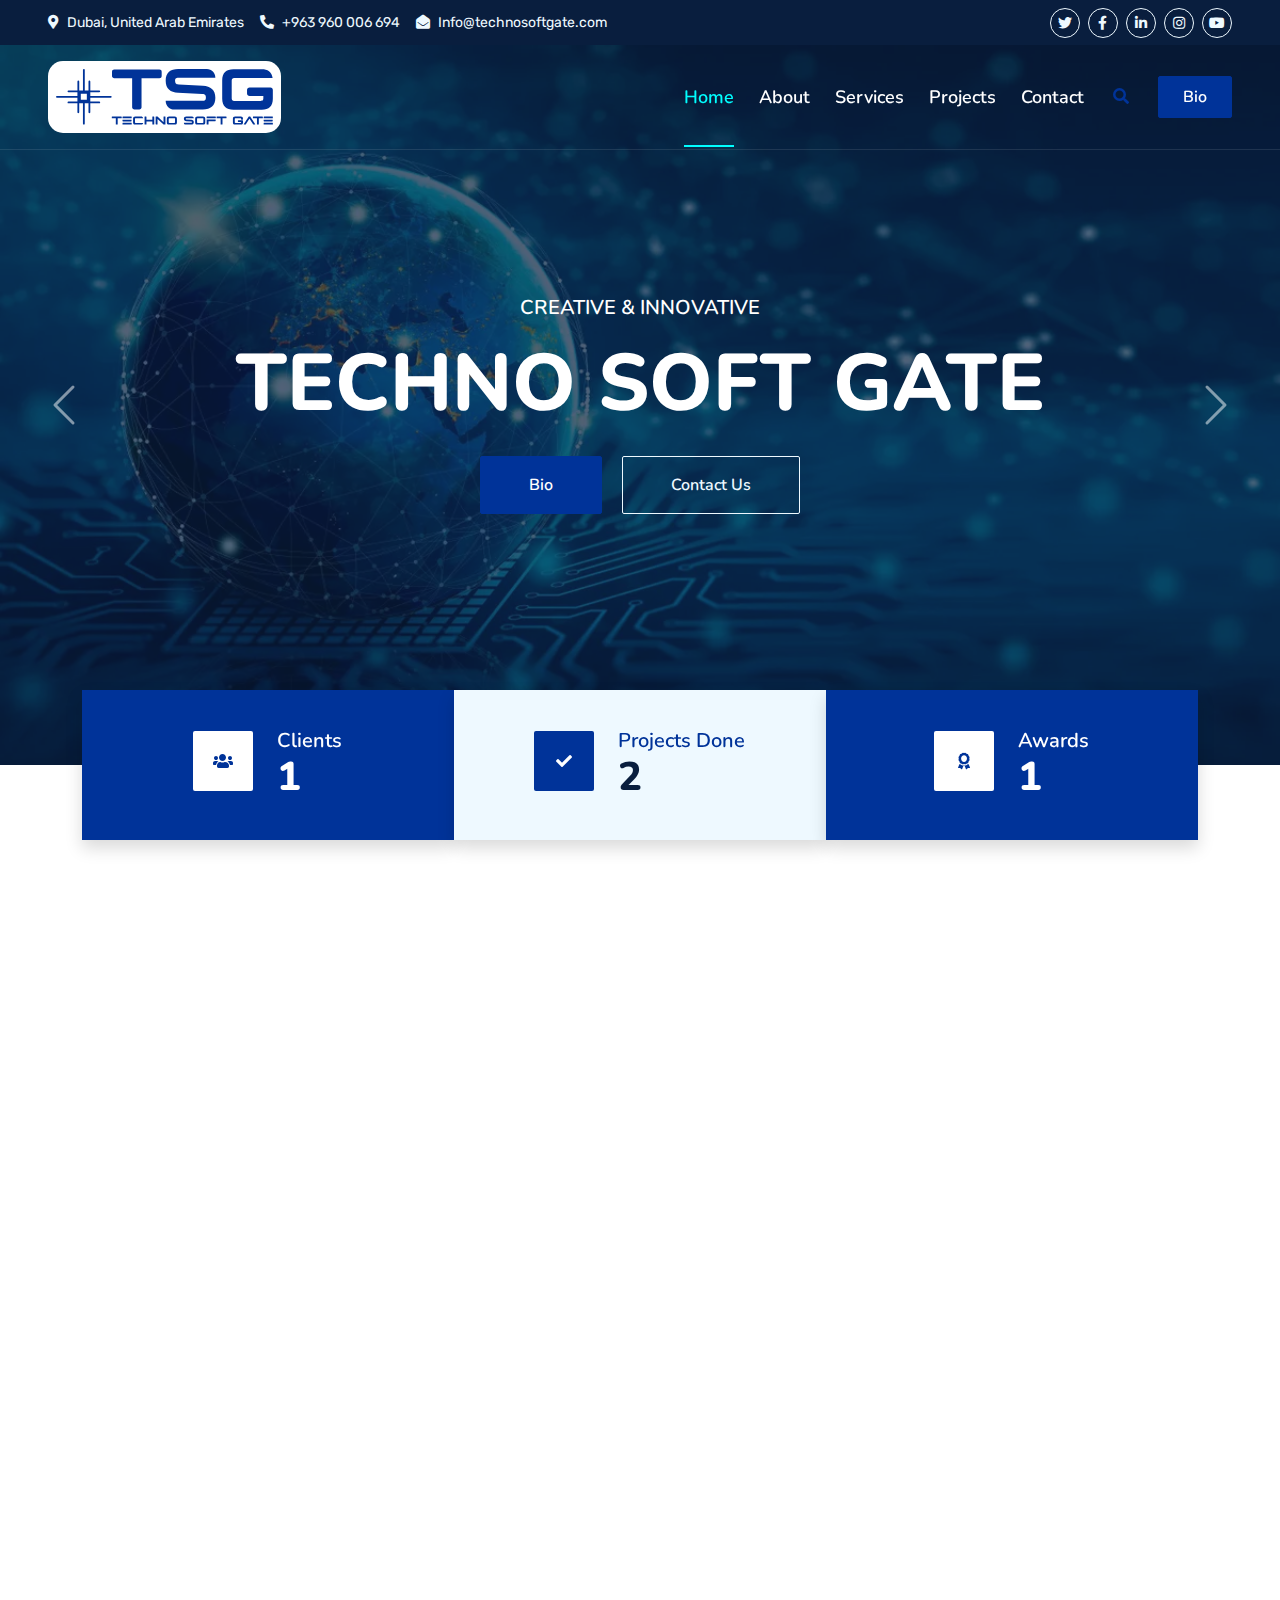
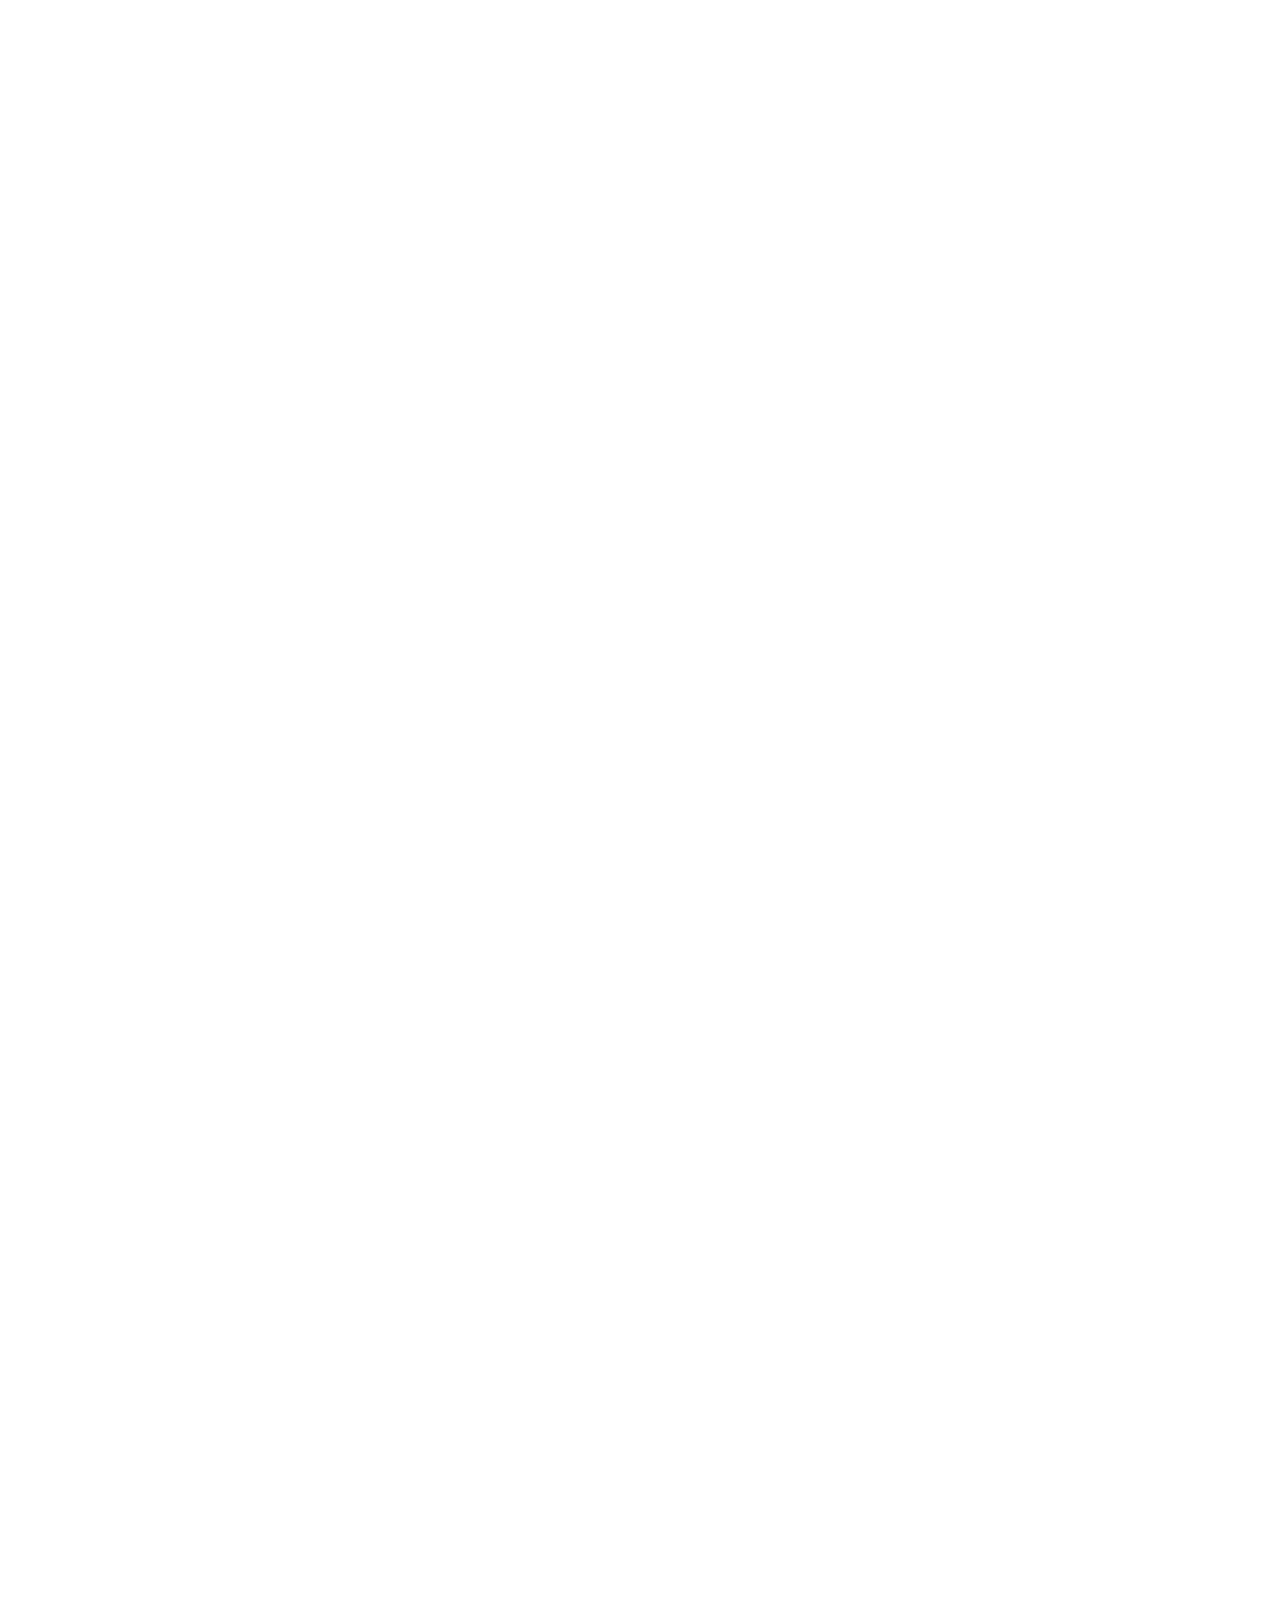
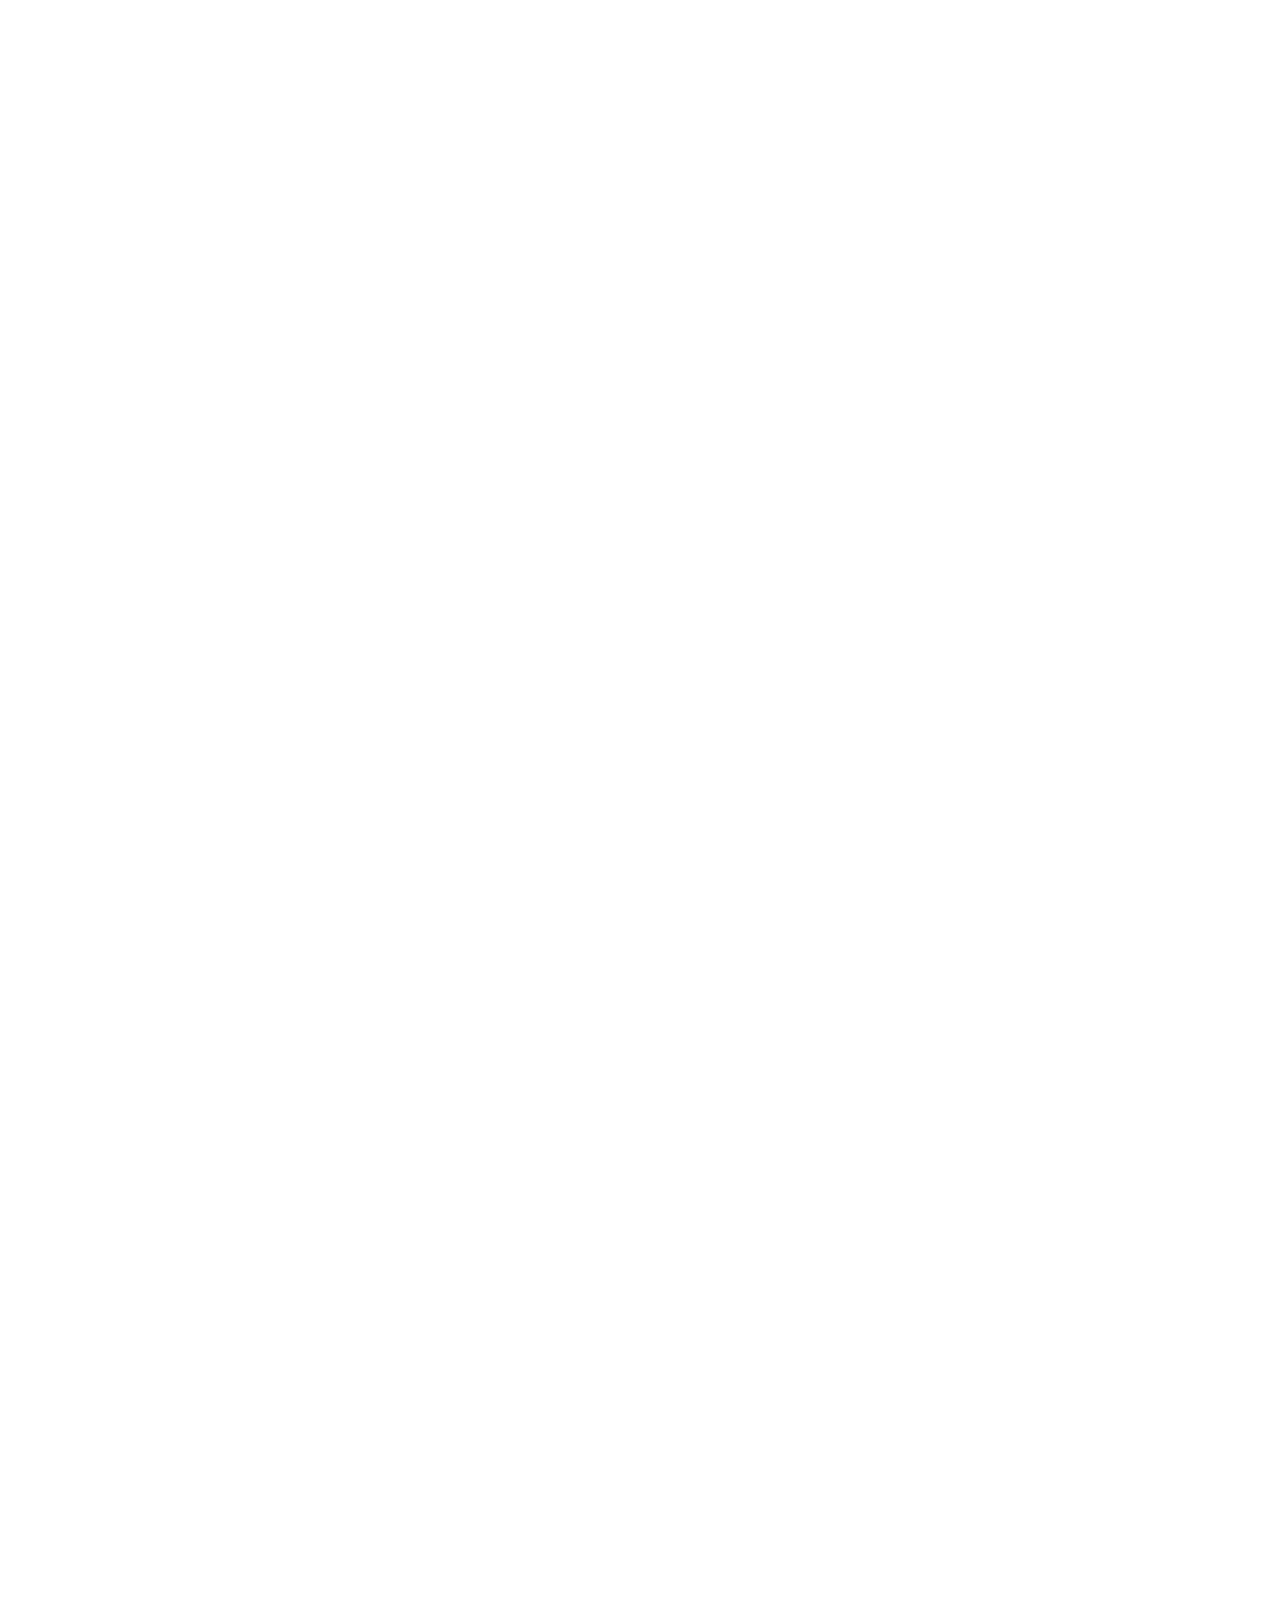
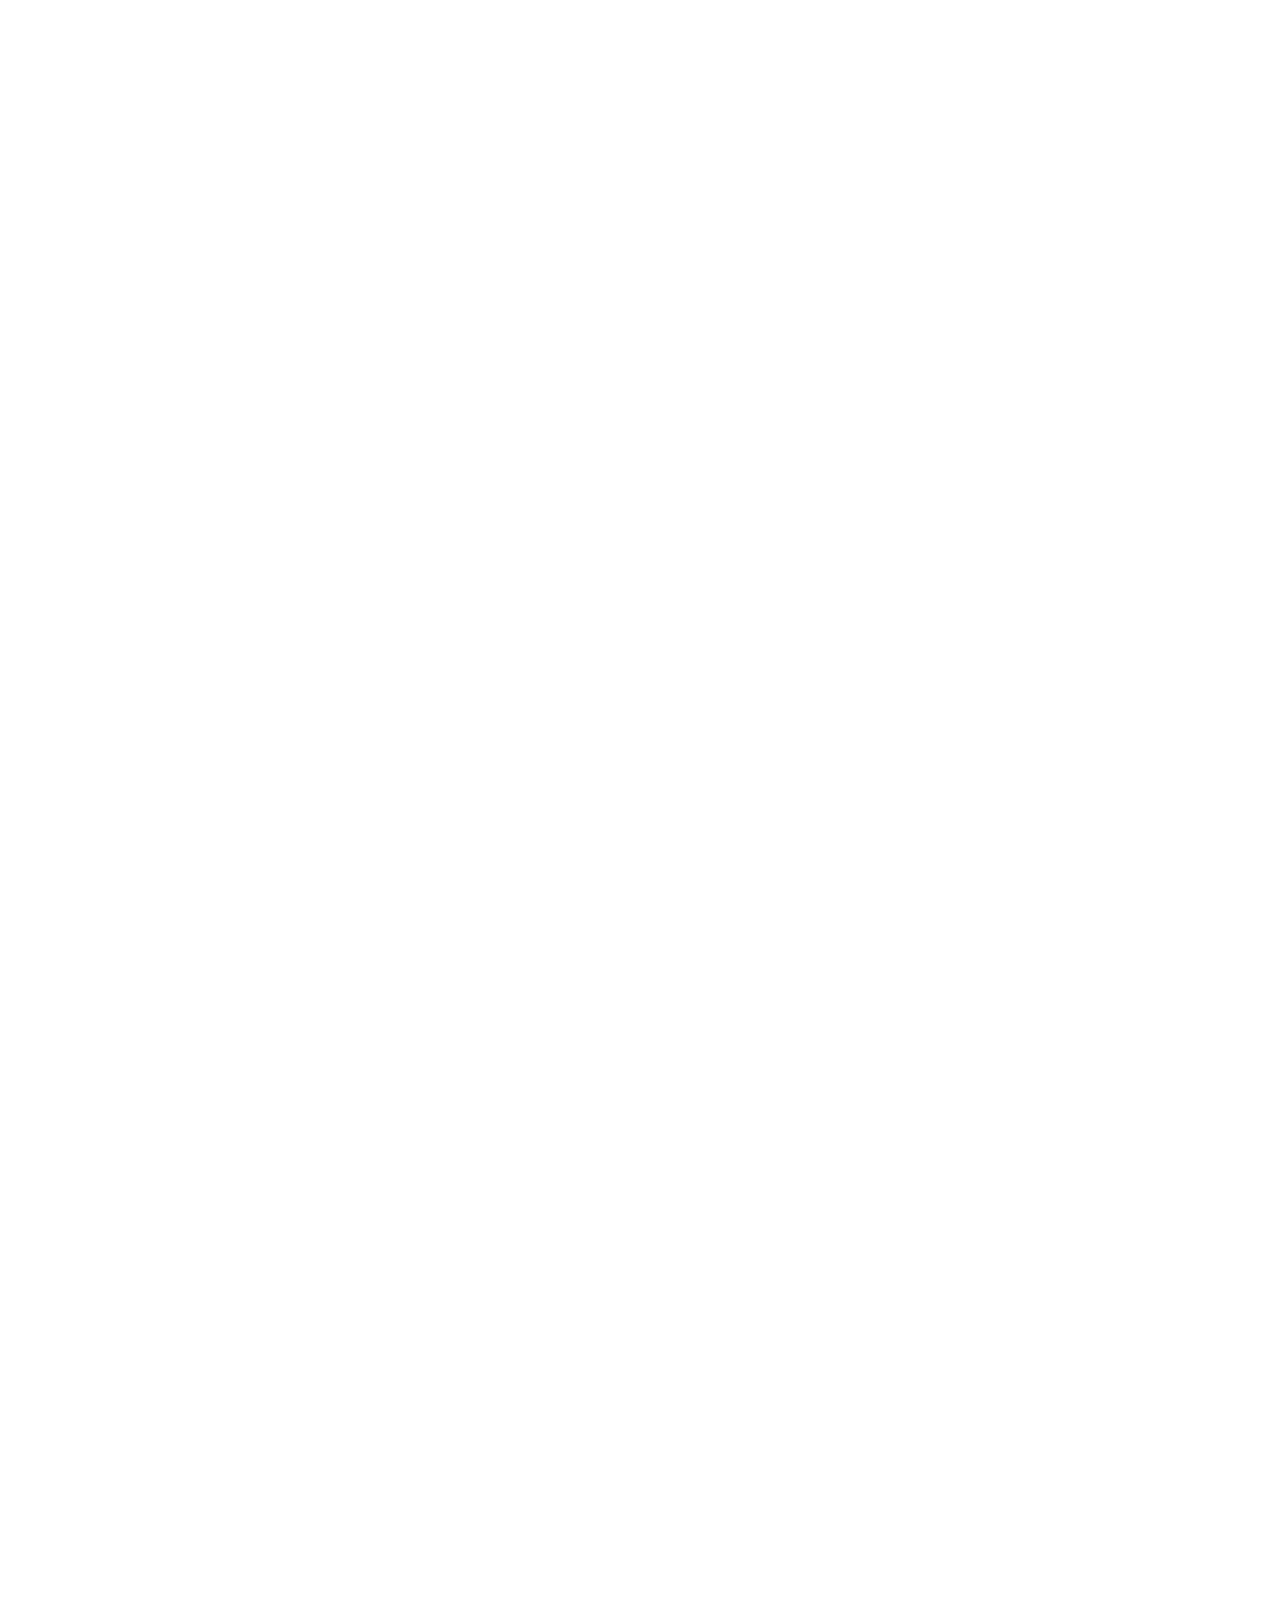
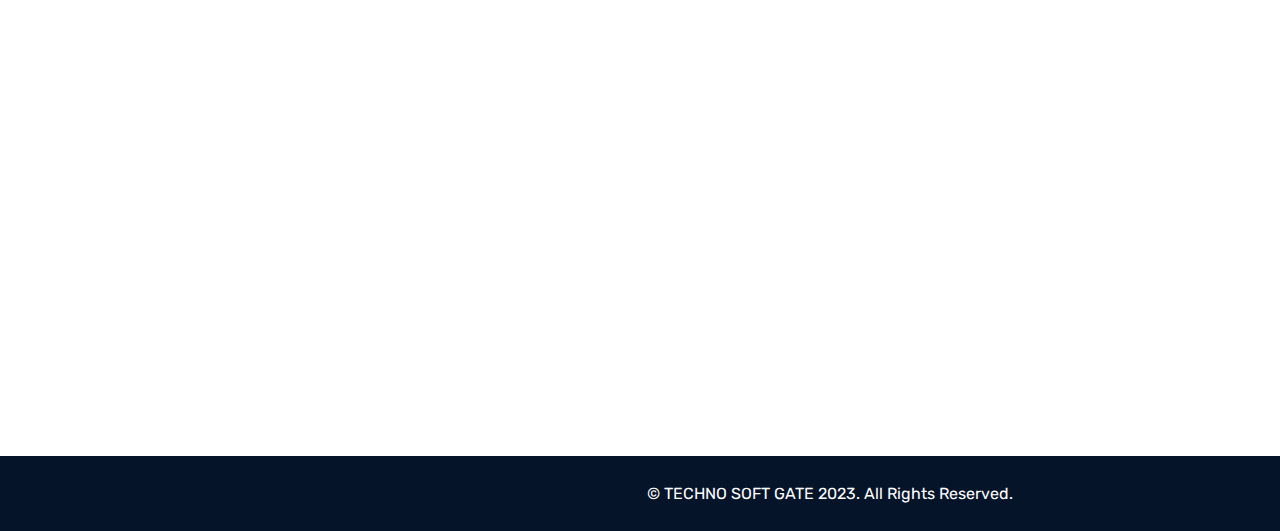
==== commit 87915370: "add" ====
--- a/index.html
+++ b/index.html
@@ -3,7 +3,7 @@
 
 <head>
     <meta charset="utf-8">
-    <title>TCG - TECHNO SOFT GATE</title>
+    <title>TSG - TECHNO SOFT GATE</title>
     <meta content="width=device-width, initial-scale=1.0" name="viewport">
     <meta content="Free HTML Templates" name="keywords">
     <meta content="Free HTML Templates" name="description">
@@ -21,8 +21,8 @@
     <link href="https://cdn.jsdelivr.net/npm/bootstrap-icons@1.4.1/font/bootstrap-icons.css" rel="stylesheet">
 
     <!-- Libraries Stylesheet -->
-    <link href="lib/owlcarousel/assets/owl.carousel.min.css" rel="stylesheet">
-    <link href="lib/animate/animate.min.css" rel="stylesheet">
+    <link href="l/owlcarousel/assets/owl.carousel.min.css" rel="stylesheet">
+    <link href="l/animate/animate.min.css" rel="stylesheet">
 
     <!-- Customized Bootstrap Stylesheet -->
     <link href="css/bootstrap.min.css" rel="stylesheet">
@@ -67,10 +67,28 @@
     <div class="container-fluid position-relative p-0">
         <nav class="navbar navbar-expand-lg navbar-dark px-5 py-3 py-lg-0">
             <a href="index.html" class="navbar-brand p-0">
-                <h1 class="m-0">
-                    <img  src="img/logo-icon.png" alt="Image" style="width: 70px;">
-                  <span>TCG</span>  
-                </h1>
+                <h1 class="my-3 p-2" style="background: #fff;border-radius: 15px;">
+                    <svg width="217" height="56" viewBox="0 0 217 56" fill="none" xmlns="http://www.w3.org/2000/svg">
+                        <path d="M103.385 0.429077C103.901 0.429077 104.528 0.602623 105.044 1.06059C105.444 1.57641 105.675 2.15008 105.675 2.66107V6.95152C105.675 8.32543 104.701 9.18351 103.385 9.18351H85.5341V38.2477C85.5341 38.7056 85.4184 39.3372 84.9026 39.8482C84.4446 40.364 83.8131 40.4797 83.3021 40.4797H78.3802C77.8643 40.4797 77.2376 40.364 76.7797 39.8482C76.2639 39.3323 76.1482 38.7056 76.1482 38.2477V9.18351H58.2392C57.7812 9.18351 57.1497 9.06782 56.6387 8.60985C56.1229 8.09403 56.0072 7.46734 56.0072 6.95152V2.66107C56.0072 1.34502 56.9231 0.429077 58.2392 0.429077H103.385Z" fill="#003399"/>
+                        <path d="M150.874 0.0289307C155.623 0.0289307 159.344 3.74571 159.344 8.49895V8.5568C159.344 8.73034 159.286 8.78337 159.118 8.78337H122.615C121.015 8.78337 120.157 9.12564 119.756 9.52576C119.356 9.92588 119.072 10.5574 119.072 11.8735C119.072 13.0738 119.298 13.8741 119.814 14.3899C120.272 14.9057 121.073 15.248 122.847 15.4215L146.936 16.7954C154.548 17.1955 159.354 20.8593 159.354 28.8087C159.354 36.758 154.774 40.4796 146.825 40.4796H118.272C113.639 40.4796 109.86 36.7629 109.691 32.1253C109.691 31.9518 109.749 31.8988 109.917 31.8409H112.034C115.866 31.8409 124.505 31.7831 132.117 31.7831C136.697 31.7831 141.329 31.7831 146.362 31.7252C148.821 31.7252 149.91 31.1515 149.91 28.6351C149.91 27.4348 149.684 26.5767 149.226 26.0609C148.768 25.6029 147.967 25.1449 146.193 25.0871L122.104 23.7132C114.381 23.2552 109.686 19.6493 109.686 11.6421C109.686 3.63483 114.367 0.0289307 122.205 0.0289307H150.869H150.874Z" fill="#003399"/>
+                        <path d="M166.204 11.2998C166.204 3.91924 170.094 0.255493 177.475 0.255493H205.797C211.519 0.255493 215.809 2.77191 216.552 8.72551C216.668 8.89905 216.61 9.00993 216.325 9.00993H178.907C177.475 9.00993 176.733 9.29435 176.333 9.69447C175.932 9.9789 175.701 10.7261 175.701 11.8108V29.0931C175.701 30.1826 175.928 30.925 176.333 31.2094C176.733 31.6095 177.475 31.9518 178.907 31.9518H204.481C205.855 31.9518 206.481 31.7252 206.771 31.3203C207.055 31.0358 207.344 30.4622 207.344 29.0883V27.0877H193.61C192.067 27.0877 191.036 26.1139 191.036 24.5712V20.9075C191.036 19.3649 192.067 18.3911 193.61 18.3911H214.378C215.92 18.3911 216.836 19.3649 216.836 20.9075V29.6619C216.836 36.8159 213.004 40.7062 205.85 40.7062H177.47C170.316 40.7062 166.199 37.0425 166.199 29.6619V11.2998H166.204Z" fill="#003399"/>
+                        <path d="M65.2485 47.5806C65.3498 47.5806 65.4751 47.6144 65.5811 47.706C65.6631 47.8072 65.7065 47.9229 65.7065 48.0241V48.8822C65.7065 49.157 65.5137 49.3257 65.2485 49.3257H61.686V55.1251C61.686 55.2167 61.6619 55.342 61.5607 55.4432C61.4691 55.5445 61.3437 55.5686 61.2425 55.5686H60.2591C60.1578 55.5686 60.0325 55.5445 59.9409 55.4432C59.8397 55.342 59.8156 55.2167 59.8156 55.1251V49.3257H56.2434C56.1518 49.3257 56.0265 49.3016 55.9252 49.21C55.824 49.1088 55.7999 48.9835 55.7999 48.8774V48.0193C55.7999 47.759 55.9831 47.5758 56.2434 47.5758H65.2533L65.2485 47.5806Z" fill="#003399"/>
+                        <path d="M66.6176 47.7252L66.6755 47.6818C66.7767 47.5902 66.9165 47.5661 67.0081 47.5806H75.2274C75.3094 47.5806 75.3769 47.5902 75.4347 47.6239C75.5601 47.7059 75.6179 47.7493 75.6517 47.8987C75.6613 47.9807 75.6758 48.0144 75.6758 48.0241V48.8822C75.6758 48.9834 75.6517 49.1087 75.5504 49.2148C75.4492 49.3064 75.3238 49.3305 75.2323 49.3305H66.9551C66.8731 49.3305 66.7719 49.3305 66.6948 49.2485C66.661 49.2389 66.6706 49.2244 66.6369 49.2148C66.5357 49.1135 66.5116 48.9882 66.5116 48.8966V48.1301C66.5116 48.0867 66.5212 48.0385 66.5212 47.9951C66.5308 47.9132 66.5453 47.8119 66.6224 47.7348L66.6176 47.7252ZM66.5019 51.2298L66.526 51.0949C66.526 51.0129 66.5598 50.9213 66.6273 50.8442L66.6851 50.8008C66.7863 50.7092 66.9261 50.6996 67.0274 50.7092H75.1214C75.2033 50.7092 75.3046 50.7092 75.3817 50.7912C75.4636 50.8249 75.5311 50.9502 75.5408 51.0322C75.5504 51.0418 75.5504 51.09 75.5504 51.1575V52.0012C75.5504 52.2759 75.3769 52.4447 75.1069 52.4447H66.9406C66.8587 52.4447 66.7574 52.4447 66.6658 52.3627C66.6562 52.3531 66.6321 52.3531 66.6224 52.3193C66.5549 52.2615 66.5067 52.1843 66.4971 52.0783V51.2347L66.5019 51.2298ZM66.5019 54.3826C66.5019 54.3006 66.5019 54.2573 66.5116 54.2476C66.5116 54.1464 66.5453 54.0548 66.6032 53.9728C66.7044 53.8716 66.7863 53.8234 66.9358 53.8234H75.2708C75.4636 53.8234 75.6709 53.9246 75.7047 54.1416C75.7143 54.1512 75.7143 54.1994 75.7143 54.2669V55.125C75.7143 55.2166 75.6902 55.3419 75.5986 55.4432L75.5649 55.4769C75.4733 55.5589 75.3576 55.5685 75.266 55.5685H66.9406C66.8394 55.5685 66.7478 55.5444 66.6658 55.4865C66.6562 55.4769 66.6321 55.4769 66.6224 55.4432C66.5308 55.3516 66.4971 55.2262 66.4971 55.1346V54.3826H66.5019Z" fill="#003399"/>
+                        <path d="M85.0135 47.5469C86.1994 47.5469 86.9755 48.0482 87.1587 49.239C87.1828 49.2727 87.1684 49.2968 87.1153 49.2968H79.6239C79.3395 49.2968 79.1901 49.3546 79.1081 49.4318C79.0262 49.4896 78.9828 49.6391 78.9828 49.856V53.3028C78.9828 53.5198 79.0262 53.6692 79.1081 53.727C79.1901 53.809 79.3347 53.8765 79.6239 53.8765H87.1153C87.1491 53.8765 87.1732 53.8861 87.1732 53.9199C86.99 55.1058 86.2042 55.6216 85.0135 55.6216H79.3395C77.9126 55.6216 77.0882 54.8888 77.0882 53.4185V49.7548C77.0882 48.2796 77.8644 47.5517 79.3395 47.5517H85.0135V47.5469Z" fill="#003399"/>
+                        <path d="M88.5664 48.0241C88.5664 47.7638 88.7496 47.5806 89.0099 47.5806H90.0126C90.1138 47.5806 90.2392 47.6047 90.3308 47.7059C90.432 47.8071 90.4561 47.9325 90.4561 48.0241V50.7092H96.3615V48.0241C96.3615 47.7638 96.5447 47.5806 96.805 47.5806H97.8077C97.9089 47.5806 98.0343 47.6143 98.1403 47.7059C98.2223 47.8071 98.2657 47.9228 98.2657 48.0241V55.125C98.2657 55.3998 98.0728 55.5685 97.8077 55.5685H96.805C96.5447 55.5685 96.3615 55.3853 96.3615 55.125V52.4399H90.4561V55.125C90.4561 55.2166 90.432 55.3419 90.3308 55.4432C90.2392 55.5444 90.1138 55.5685 90.0126 55.5685H89.0099C88.7496 55.5685 88.5664 55.3853 88.5664 55.125V48.0241Z" fill="#003399"/>
+                        <path d="M101.341 47.5806C101.558 47.5806 101.659 47.6819 101.741 47.7638C101.741 47.7638 101.749 47.767 101.766 47.7735L107.546 53.1968V48.0241C107.546 47.7638 107.729 47.5806 107.989 47.5806H108.992C109.252 47.5806 109.45 47.7638 109.45 48.0241V55.1251C109.45 55.2263 109.426 55.3516 109.324 55.4432C109.233 55.5445 109.098 55.5686 108.992 55.5686H107.748C107.531 55.5686 107.43 55.4529 107.348 55.395L107.324 55.3709L101.534 49.9476V55.1202C101.534 55.2118 101.51 55.3372 101.409 55.4384C101.317 55.5396 101.192 55.5637 101.091 55.5637H100.088C99.8276 55.5637 99.6444 55.3806 99.6444 55.1202V48.0193C99.6444 47.759 99.8276 47.5758 100.088 47.5758H101.346L101.341 47.5806Z" fill="#003399"/>
+                        <path d="M110.819 49.7499C110.819 48.2748 111.595 47.5469 113.07 47.5469H118.686C120.113 47.5469 120.923 48.2796 120.923 49.7499V53.4137C120.923 54.8406 120.113 55.6168 118.686 55.6168H113.07C111.643 55.6168 110.819 54.884 110.819 53.4137V49.7499ZM112.713 53.3028C112.713 53.5198 112.757 53.6692 112.839 53.727C112.921 53.809 113.065 53.8765 113.355 53.8765H118.402C118.686 53.8765 118.836 53.8186 118.918 53.7415C118.976 53.6596 119.033 53.568 119.033 53.3076V49.8608C119.033 49.4029 118.85 49.3016 118.407 49.3016H113.359C113.075 49.3016 112.926 49.3595 112.844 49.4366C112.762 49.4945 112.718 49.6439 112.718 49.8608V53.3076L112.713 53.3028Z" fill="#003399"/>
+                        <path d="M136.099 47.4986C137.048 47.4986 137.791 48.241 137.791 49.1907V49.2003C137.791 49.2341 137.781 49.2437 137.747 49.2437H130.463C130.145 49.2437 129.972 49.3112 129.894 49.3931C129.813 49.4751 129.759 49.6004 129.759 49.8608C129.759 50.1018 129.803 50.2609 129.909 50.3621C130.001 50.4633 130.16 50.5357 130.516 50.5694L135.323 50.8442C136.841 50.9261 137.8 51.6541 137.8 53.2401C137.8 54.8261 136.889 55.5685 135.298 55.5685H129.6C128.675 55.5685 127.923 54.8261 127.889 53.9005C127.889 53.8668 127.899 53.8427 127.932 53.8427H128.357C129.123 53.8427 130.844 53.833 132.363 53.833C133.274 53.833 134.199 53.833 135.207 53.8234C135.699 53.8234 135.916 53.7077 135.916 53.2063C135.916 52.9653 135.872 52.7966 135.781 52.6905C135.689 52.5989 135.53 52.5073 135.173 52.4977L130.367 52.2229C128.824 52.1313 127.889 51.413 127.889 49.8125C127.889 48.2121 128.824 47.4938 130.391 47.4938H136.113L136.099 47.4986Z" fill="#003399"/>
+                        <path d="M139.16 49.7499C139.16 48.2748 139.936 47.5469 141.411 47.5469H147.027C148.454 47.5469 149.264 48.2796 149.264 49.7499V53.4137C149.264 54.8406 148.454 55.6168 147.027 55.6168H141.411C139.984 55.6168 139.16 54.884 139.16 53.4137V49.7499ZM141.054 53.3028C141.054 53.5198 141.098 53.6692 141.18 53.727C141.262 53.809 141.406 53.8765 141.696 53.8765H146.743C147.027 53.8765 147.177 53.8186 147.259 53.7415C147.317 53.6596 147.374 53.568 147.374 53.3076V49.8608C147.374 49.4029 147.191 49.3016 146.748 49.3016H141.7C141.416 49.3016 141.267 49.3595 141.185 49.4366C141.103 49.4945 141.059 49.6439 141.059 49.8608V53.3076L141.054 53.3028Z" fill="#003399"/>
+                        <path d="M159.359 49.3257H153.01C152.976 49.3257 151.65 49.3354 150.681 49.3354C150.648 49.3354 150.638 49.3113 150.638 49.2679V47.9759C150.638 47.7493 150.821 47.5662 151.038 47.5662H159.364C159.624 47.5662 159.807 47.7735 159.807 48.0097V48.8678C159.807 48.9931 159.783 49.1088 159.682 49.21C159.648 49.2197 159.648 49.2438 159.614 49.2534C159.532 49.2968 159.441 49.3209 159.364 49.3209L159.359 49.3257ZM150.633 50.6032C150.633 50.5695 150.643 50.5598 150.677 50.5598H159.238C159.513 50.5598 159.682 50.7189 159.682 50.9937V51.8518C159.682 52.1266 159.508 52.3098 159.238 52.3098H153.015C152.807 52.3339 152.682 52.3772 152.639 52.4447C152.605 52.4785 152.581 52.5363 152.547 52.5797C152.537 52.6617 152.523 52.6954 152.523 52.7388V55.1251C152.523 55.207 152.499 55.3324 152.398 55.4336C152.306 55.5348 152.181 55.5589 152.079 55.5589H151.077C150.816 55.5589 150.633 55.3854 150.633 55.1251V50.6032Z" fill="#003399"/>
+                        <path d="M170.056 47.5806C170.157 47.5806 170.283 47.6144 170.389 47.706C170.471 47.8072 170.514 47.9229 170.514 48.0241V48.8822C170.514 49.157 170.321 49.3257 170.056 49.3257H166.493V55.1251C166.493 55.2167 166.469 55.342 166.368 55.4432C166.276 55.5445 166.151 55.5686 166.05 55.5686H165.066C164.965 55.5686 164.84 55.5445 164.748 55.4432C164.647 55.342 164.623 55.2167 164.623 55.1251V49.3257H161.051C160.959 49.3257 160.834 49.3016 160.733 49.21C160.631 49.1088 160.607 48.9835 160.607 48.8774V48.0193C160.607 47.759 160.79 47.5758 161.051 47.5758H170.061L170.056 47.5806Z" fill="#003399"/>
+                        <path d="M176.897 49.7499C176.897 48.2748 177.673 47.5469 179.148 47.5469H184.798C186.249 47.5469 186.977 48.2796 186.977 49.7499V50.2079C186.977 50.3092 186.953 50.449 186.851 50.5405C186.76 50.6418 186.644 50.6659 186.543 50.6659H185.526C185.424 50.6659 185.309 50.6418 185.217 50.5405C185.116 50.449 185.082 50.314 185.082 50.2079V49.856C185.082 49.5716 185.024 49.4559 184.981 49.398C184.923 49.3402 184.807 49.2968 184.537 49.2968H179.432C179.148 49.2968 178.998 49.3546 178.916 49.4318C178.834 49.4896 178.791 49.6391 178.791 49.856V53.3028C178.791 53.5198 178.834 53.6692 178.916 53.727C178.998 53.809 179.143 53.8765 179.432 53.8765H184.537C184.812 53.8765 184.938 53.8331 184.995 53.7512C185.053 53.6933 185.111 53.5776 185.111 53.3076V52.9075H182.373C182.064 52.9075 181.857 52.7147 181.857 52.4062V51.6734C181.857 51.3649 182.064 51.1721 182.373 51.1721H186.519C186.827 51.1721 187.01 51.3649 187.01 51.6734V53.4185C187.01 54.8455 186.244 55.6216 184.817 55.6216H179.153C177.726 55.6216 176.901 54.8888 176.901 53.4185V49.7548L176.897 49.7499Z" fill="#003399"/>
+                        <path d="M187.883 54.9226L192.463 47.8795C192.496 47.8217 192.564 47.7301 192.689 47.6529C192.757 47.6096 192.839 47.5854 192.93 47.5854H194.025C194.242 47.5854 194.401 47.7108 194.502 47.894L199.067 54.9371C199.11 55.0045 199.135 55.0865 199.149 55.1636C199.149 55.3131 199.091 55.4288 198.966 55.5155C198.874 55.5493 198.792 55.5734 198.725 55.5734H197.549C197.457 55.5734 197.375 55.5493 197.322 55.5155C197.187 55.4336 197.115 55.3227 197.081 55.2649L196.84 54.8888L196.449 54.3055L193.514 49.7596C193.48 49.7259 193.456 49.7259 193.422 49.7596L191.595 52.5797L190.501 54.3055L189.874 55.2649C189.831 55.3468 189.758 55.4384 189.633 55.5155C189.517 55.5493 189.44 55.5734 189.392 55.5734H188.216C188.148 55.5734 188.066 55.5493 187.975 55.5155C187.849 55.424 187.791 55.3083 187.791 55.1636C187.791 55.072 187.835 55.0045 187.873 54.9226H187.883Z" fill="#003399"/>
+                        <path d="M206.404 47.5806C206.505 47.5806 206.631 47.6144 206.737 47.706C206.819 47.8072 206.862 47.9229 206.862 48.0241V48.8822C206.862 49.157 206.669 49.3257 206.404 49.3257H202.842V55.1251C202.842 55.2167 202.818 55.342 202.716 55.4432C202.625 55.5445 202.499 55.5686 202.398 55.5686H201.415C201.314 55.5686 201.188 55.5445 201.097 55.4432C200.995 55.342 200.971 55.2167 200.971 55.1251V49.3257H197.399C197.307 49.3257 197.182 49.3016 197.081 49.21C196.98 49.1088 196.956 48.9835 196.956 48.8774V48.0193C196.956 47.759 197.139 47.5758 197.399 47.5758H206.409L206.404 47.5806Z" fill="#003399"/>
+                        <path d="M207.773 47.7252L207.831 47.6818C207.932 47.5902 208.072 47.5661 208.164 47.5806H216.383C216.465 47.5806 216.533 47.5902 216.59 47.6239C216.716 47.7059 216.774 47.7493 216.807 47.8987C216.817 47.9807 216.831 48.0144 216.831 48.0241V48.8822C216.831 48.9834 216.807 49.1087 216.706 49.2148C216.605 49.3064 216.48 49.3305 216.388 49.3305H208.111C208.029 49.3305 207.928 49.3305 207.85 49.2485C207.817 49.2389 207.826 49.2244 207.793 49.2148C207.691 49.1135 207.667 48.9882 207.667 48.8966V48.1301C207.667 48.0867 207.677 48.0385 207.677 47.9951C207.686 47.9132 207.701 47.8119 207.778 47.7348L207.773 47.7252ZM207.658 51.2298L207.682 51.0949C207.682 51.0129 207.715 50.9213 207.783 50.8442L207.841 50.8008C207.942 50.7092 208.082 50.6996 208.183 50.7092H216.277C216.359 50.7092 216.46 50.7092 216.537 50.7912C216.619 50.8249 216.687 50.9502 216.696 51.0322C216.706 51.0418 216.706 51.09 216.706 51.1575V52.0012C216.706 52.2759 216.533 52.4447 216.263 52.4447H208.096C208.014 52.4447 207.913 52.4447 207.821 52.3627C207.812 52.3531 207.788 52.3531 207.778 52.3193C207.711 52.2615 207.662 52.1843 207.653 52.0783V51.2347L207.658 51.2298ZM207.658 54.3826C207.658 54.3006 207.658 54.2573 207.667 54.2476C207.667 54.1464 207.701 54.0548 207.759 53.9728C207.86 53.8716 207.942 53.8234 208.091 53.8234H216.426C216.619 53.8234 216.827 53.9246 216.86 54.1416C216.87 54.1512 216.87 54.1994 216.87 54.2669V55.125C216.87 55.2166 216.846 55.3419 216.754 55.4432L216.721 55.4769C216.629 55.5589 216.513 55.5685 216.422 55.5685H208.096C207.995 55.5685 207.903 55.5444 207.821 55.4865C207.812 55.4769 207.788 55.4769 207.778 55.4432C207.687 55.3516 207.653 55.2262 207.653 55.1346V54.3826H207.658Z" fill="#003399"/>
+                        <path d="M54.8165 26.9575H34.3091V23.2311H43.2949C43.7915 23.2311 44.2012 22.8213 44.2012 22.3248C44.2012 21.8282 43.7915 21.4185 43.2949 21.4185H34.3091V12.4327C34.3091 11.9313 33.8993 11.5264 33.4028 11.5264C32.9063 11.5264 32.5013 11.9361 32.5013 12.4327V21.4185H28.7749V0.906296C28.7749 0.409762 28.3652 0 27.8638 0C27.3624 0 26.9575 0.409762 26.9575 0.906296V21.4137H23.2359V12.4327C23.2359 11.9313 22.8261 11.5264 22.3296 11.5264C21.8331 11.5264 21.4233 11.9361 21.4233 12.4327V21.4185H12.4278C11.9313 21.4185 11.5215 21.8282 11.5215 22.3248C11.5215 22.8213 11.9313 23.2311 12.4278 23.2311H21.4137V26.9575H0.906296C0.404941 26.9575 0 27.3673 0 27.8638C0 28.3603 0.409762 28.7701 0.906296 28.7701H21.4137V32.4965H12.4278C11.9313 32.4965 11.5215 32.9063 11.5215 33.398C11.5215 33.8897 11.9313 34.3043 12.4278 34.3043H21.4137V43.2901C21.4137 43.7915 21.8234 44.1964 22.32 44.1964C22.8165 44.1964 23.2263 43.7867 23.2263 43.2901V34.3043H26.9479V54.8117C26.9479 55.313 27.3624 55.7228 27.8542 55.7228C28.3459 55.7228 28.7653 55.313 28.7653 54.8117V34.3043H32.4917V43.2901C32.4917 43.7867 32.9015 44.1916 33.3932 44.1916C33.8849 44.1916 34.2995 43.7818 34.2995 43.2901V34.3043H43.2853C43.7818 34.3043 44.1916 33.8993 44.1916 33.398C44.1916 32.8966 43.7818 32.4965 43.2853 32.4965H34.2995V28.7701H54.8068C55.3082 28.7701 55.7131 28.3603 55.7131 27.8638C55.7131 27.3673 55.3034 26.9575 54.8068 26.9575H54.8165ZM30.8334 30.8382H24.8075V24.8171H30.8334V30.8382Z" fill="#003399"/>
+                        </svg>
+                    </h1>
             </a>
             <button class="navbar-toggler" type="button" data-bs-toggle="collapse" data-bs-target="#navbarCollapse">
                 <span class="fa fa-bars"></span>
@@ -89,13 +107,13 @@
                             <a href="feature.html" class="dropdown-item">Our features</a>
                             <a href="team.html" class="dropdown-item">Team Members</a>
                             <a href="testimonial.html" class="dropdown-item">Testimonial</a>
-                            <a href="quote.html" class="dropdown-item">Bio</a>
+                            <a href="bio.html" class="dropdown-item">Bio</a>
                         </div>
                     </div> -->
                     <a href="#" class="nav-item nav-link">Contact</a>
                 </div>
                 <butaton type="button" class="btn text-primary ms-3" data-bs-toggle="modal" data-bs-target="#searchModal"><i class="fa fa-search"></i></butaton>
-                <a href="https://htmlcodex.com/TCG-company-website-template" class="btn btn-primary py-2 px-4 ms-3">Bio</a>
+                <a href="bio.html" class="btn btn-primary py-2 px-4 ms-3">Bio</a>
             </div>
         </nav>
 
@@ -107,7 +125,7 @@
                         <div class="p-3" style="max-width: 900px;">
                             <h5 class="text-white text-uppercase mb-3 animated slideInDown">Creative & Innovative</h5>
                             <h1 class="display-1 text-white mb-md-4 animated zoomIn">TECHNO SOFT GATE</h1>
-                            <a href="quote.html" class="btn btn-primary py-md-3 px-md-5 me-3 animated slideInLeft">Bio</a>
+                            <a href="bio.html" class="btn btn-primary py-md-3 px-md-5 me-3 animated slideInLeft">Bio</a>
                             <a href="" class="btn btn-outline-light py-md-3 px-md-5 animated slideInRight">Contact Us</a>
                         </div>
                     </div>
@@ -118,7 +136,7 @@
                         <div class="p-3" style="max-width: 900px;">
                             <h5 class="text-white text-uppercase mb-3 animated slideInDown">Creative & Innovative</h5>
                             <h1 class="display-1 text-white mb-md-4 animated zoomIn">Creative & Innovative Digital Solution</h1>
-                            <a href="quote.html" class="btn btn-primary py-md-3 px-md-5 me-3 animated slideInLeft">Bio</a>
+                            <a href="bio.html" class="btn btn-primary py-md-3 px-md-5 me-3 animated slideInLeft">Bio</a>
                             <a href="" class="btn btn-outline-light py-md-3 px-md-5 animated slideInRight">Contact Us</a>
                         </div>
                     </div>
@@ -169,7 +187,7 @@
                         </div>
                         <div class="ps-4">
                             <h5 class="text-white mb-0"> Clients</h5>
-                            <h1 class="text-white mb-0" data-toggle="counter-up">999</h1>
+                            <h1 class="text-white mb-0" data-toggle="counter-up">2</h1>
                         </div>
                     </div>
                 </div>
@@ -210,7 +228,7 @@
                         <h5 class="fw-bold text-primary text-uppercase">About Us</h5>
                         <h1 class="mb-0">The Best IT Solution With 10 Years of Experience</h1>
                     </div>
-                    <p class="mb-4">We are TSG, an innovative technology company that provides integrated technological solutions. We are committed to innovation and achieving technical excellence in all aspects of our business.</p>
+                    <p class="mb-4">We are TECHNO SOFT GATE, an innovative technology company that provides integrated technological solutions. We are committed to innovation and achieving technical excellence in all aspects of our business.</p>
                     <div class="row g-0 mb-3">
                         <div class="col-sm-6 wow zoomIn" data-wow-delay="0.2s">
                             <h5 class="mb-3"><i class="fa fa-check text-primary me-3"></i>Award</h5>
@@ -230,7 +248,7 @@
                             <h4 class="text-primary mb-0">+971 50 84 25 780</h4>
                         </div>
                     </div>
-                    <a href="quote.html" class="btn btn-primary py-3 px-5 mt-3 wow zoomIn" data-wow-delay="0.9s">Request A Bio</a>
+                    <a href="bio.html" class="btn btn-primary py-3 px-5 mt-3 wow zoomIn" data-wow-delay="0.9s">Request A Bio</a>
                 </div>
                 <div class="col-lg-5" style="min-height: 500px;">
                     <div class="position-relative h-100">
@@ -638,9 +656,9 @@
                 <div class="col-lg-4 col-md-6 footer-about">
                     <div class="d-flex flex-column align-items-center justify-content-center text-center h-100 bg-primary p-4">
                         <a href="index.html" class="navbar-brand">
-                            <h1 class="m-0 text-white"> <img  src="img/logo-icon.png" alt="Image" style="width: 70px;"></i>TCG</h1>
+                            <h1 class="m-0 text-white"> <img  src="img/logo-icon.png" alt="Image" style="width: 70px;"></i>TECHNO SOFT GATE</h1>
                         </a>
-                        <p class="mt-3 mb-4">We are TSG, an innovative technology company that provides integrated technological solutions. We are committed to innovation and achieving technical excellence in all aspects of our business.</p>
+                        <p class="mt-3 mb-4">We are TECHNO SOFT GATE, an innovative technology company that provides integrated technological solutions. We are committed to innovation and achieving technical excellence in all aspects of our business.</p>
                         <form action="">
                             <div class="input-group">
                                 <input type="text" class="form-control border-white p-3" placeholder="Your Email">
@@ -708,7 +726,7 @@
             <div class="row justify-content-end">
                 <div class="col-lg-8 col-md-6">
                     <div class="d-flex align-items-center justify-content-center" style="height: 75px;">
-                        <p class="mb-0">&copy; <a class="text-white" href="#">TCG 2023</a>. All Rights Reserved. 
+                        <p class="mb-0">&copy; <a class="text-white" href="#">TECHNO SOFT GATE 2023</a>. All Rights Reserved. 
 						
 						<!--/*** This template is free as long as you keep the footer author’s credit link/attribution link/backlink. If you'd like to use the template without the footer author’s credit link/attribution link/backlink, you can purchase the Credit Removal License from "https://htmlcodex.com/credit-removal". Thank you for your support. ***/-->
 						</p>
@@ -728,11 +746,11 @@
     <!-- JavaScript Libraries -->
     <script src="https://code.jquery.com/jquery-3.4.1.min.js"></script>
     <script src="https://cdn.jsdelivr.net/npm/bootstrap@5.0.0/dist/js/bootstrap.bundle.min.js"></script>
-    <script src="lib/wow/wow.min.js"></script>
-    <script src="lib/easing/easing.min.js"></script>
-    <script src="lib/waypoints/waypoints.min.js"></script>
-    <script src="lib/counterup/counterup.min.js"></script>
-    <script src="lib/owlcarousel/owl.carousel.min.js"></script>
+    <script src="l/wow/wow.min.js"></script>
+    <script src="l/easing/easing.min.js"></script>
+    <script src="l/waypoints/waypoints.min.js"></script>
+    <script src="l/counterup/counterup.min.js"></script>
+    <script src="l/owlcarousel/owl.carousel.min.js"></script>
 
     <!-- Template Javascript -->
     <script src="js/main.js"></script>
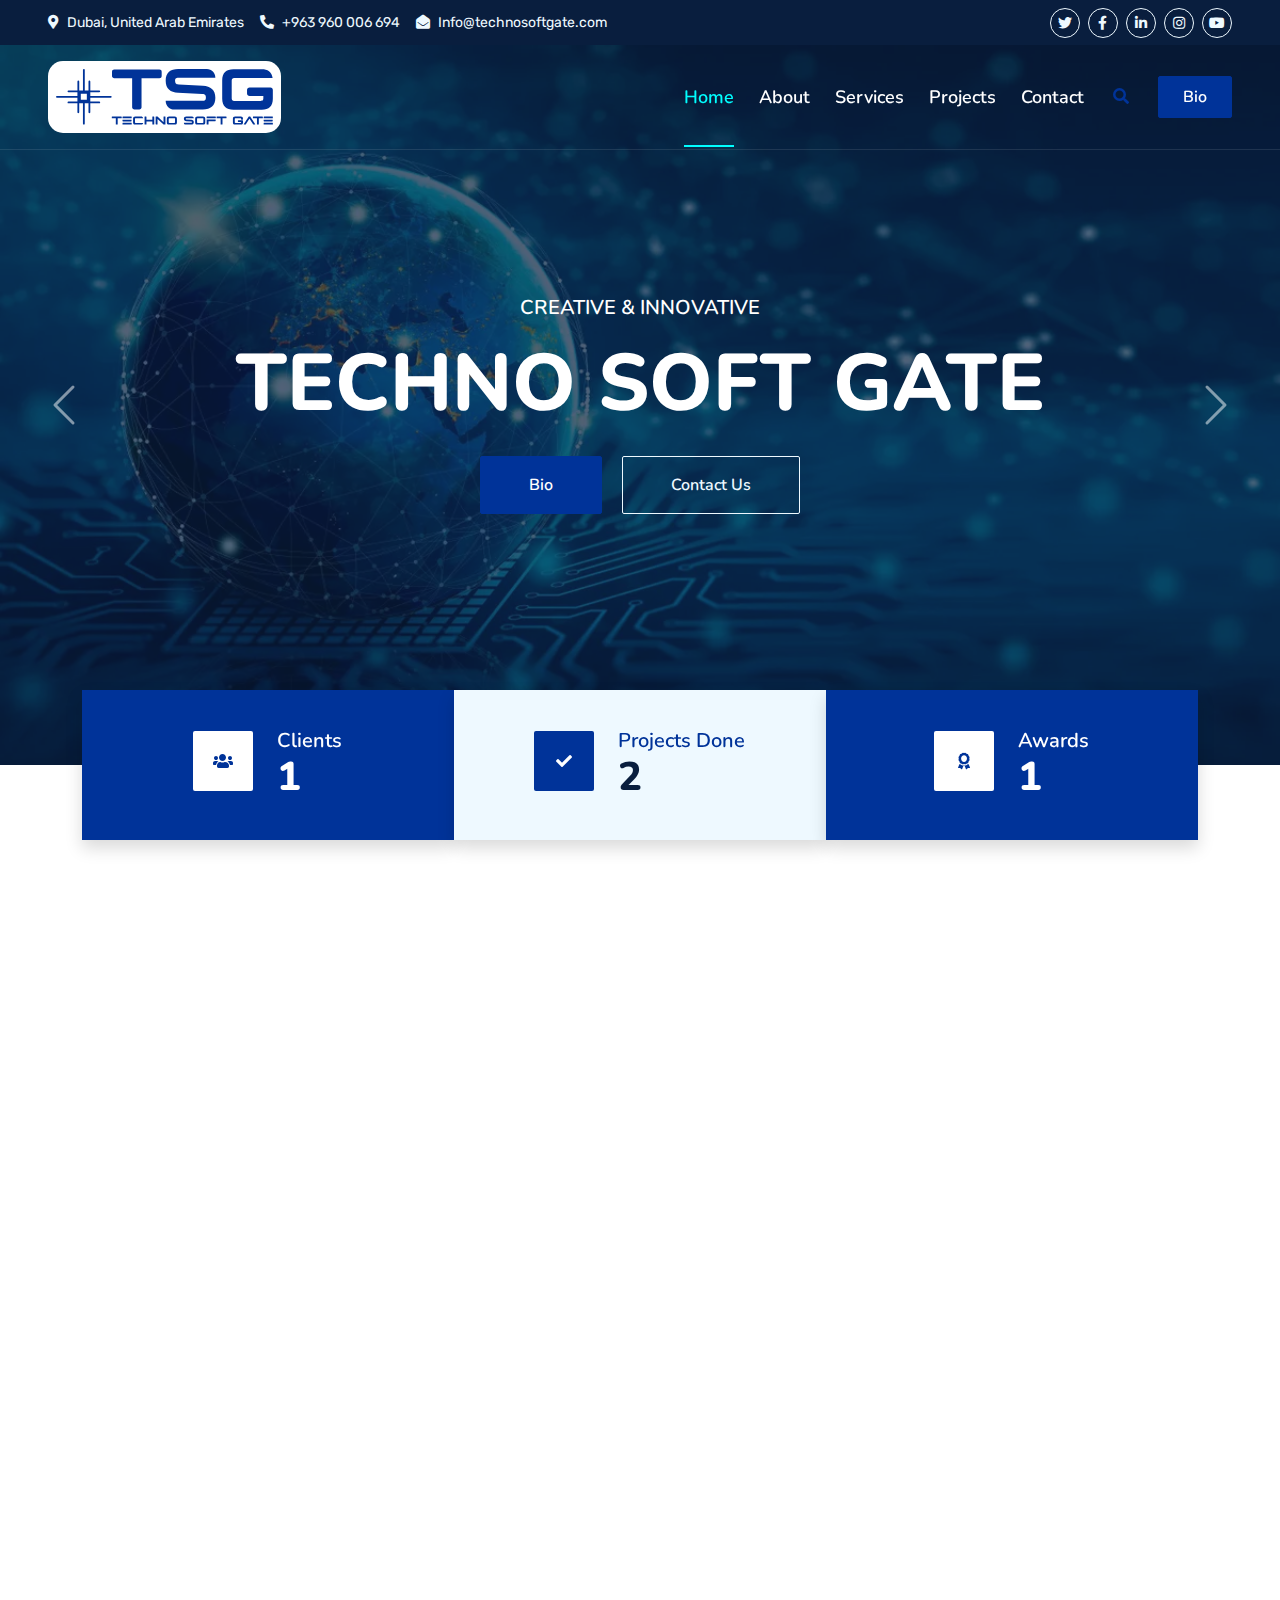
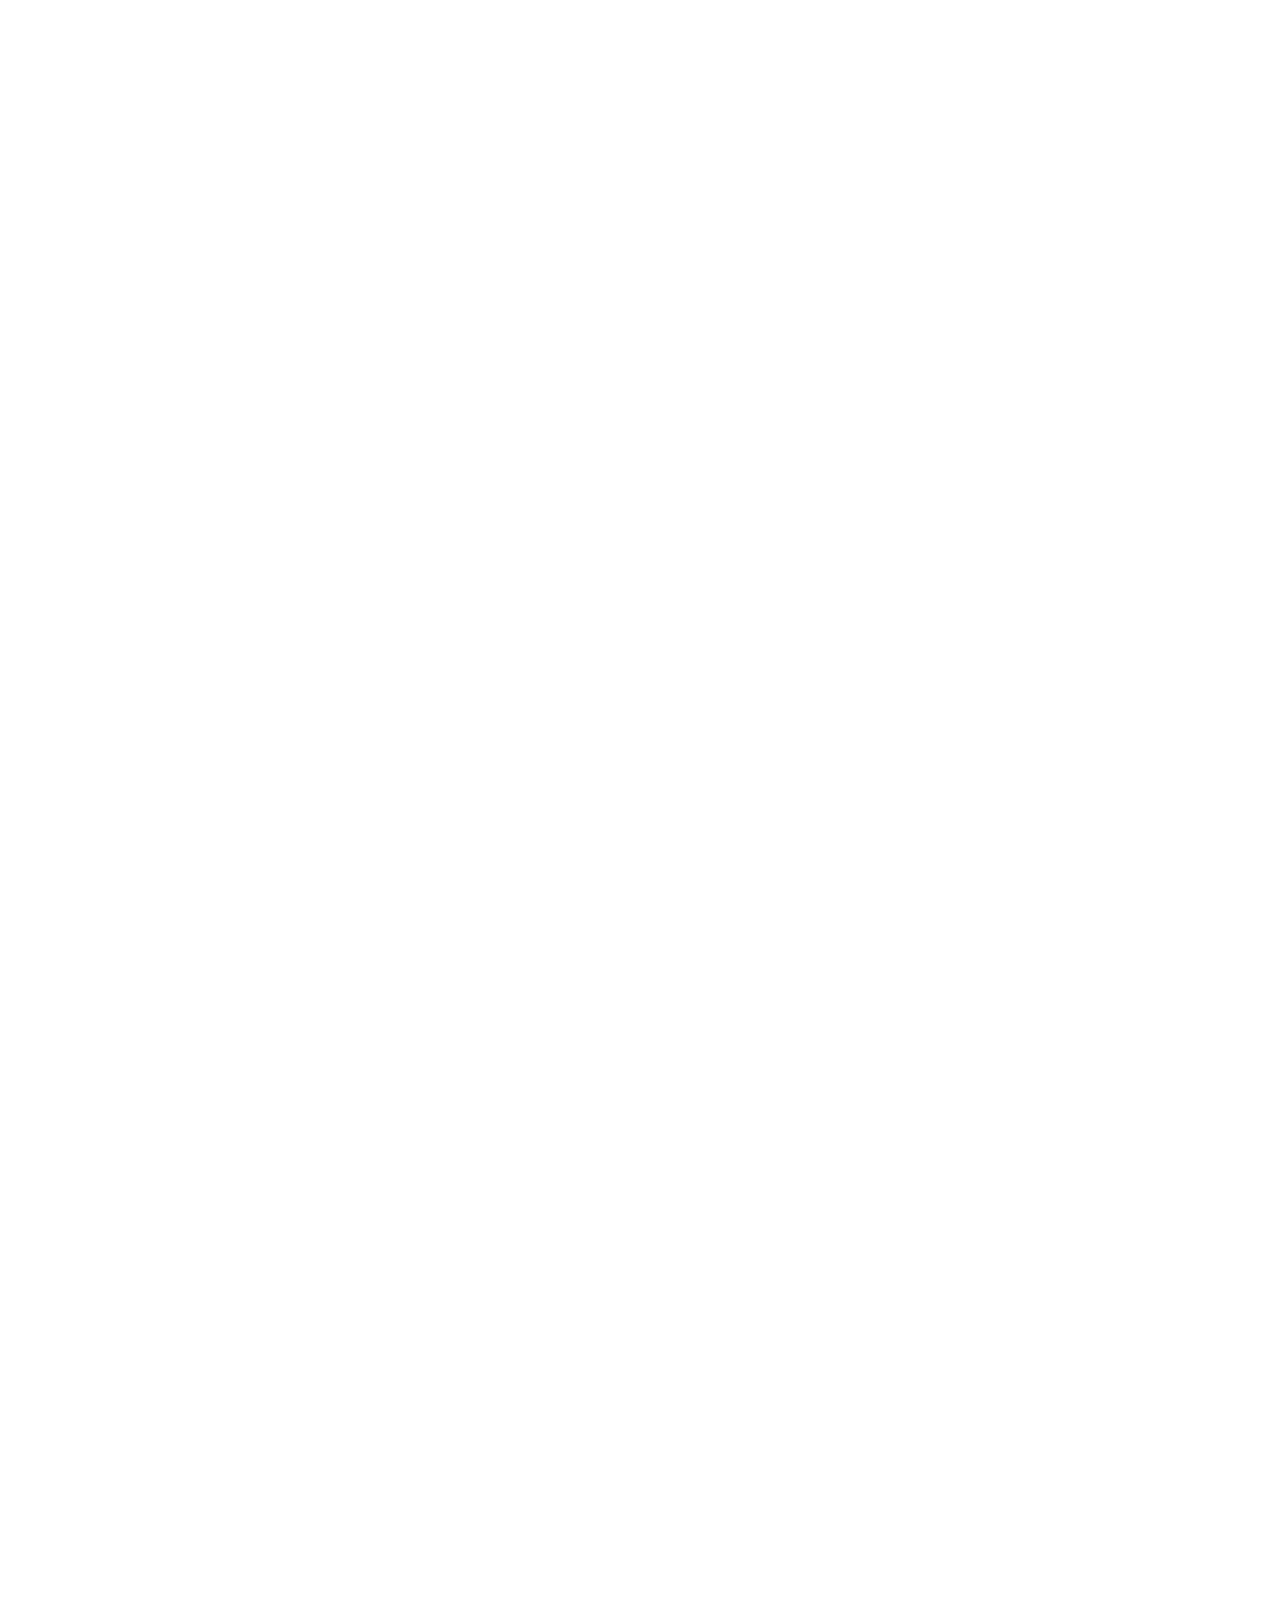
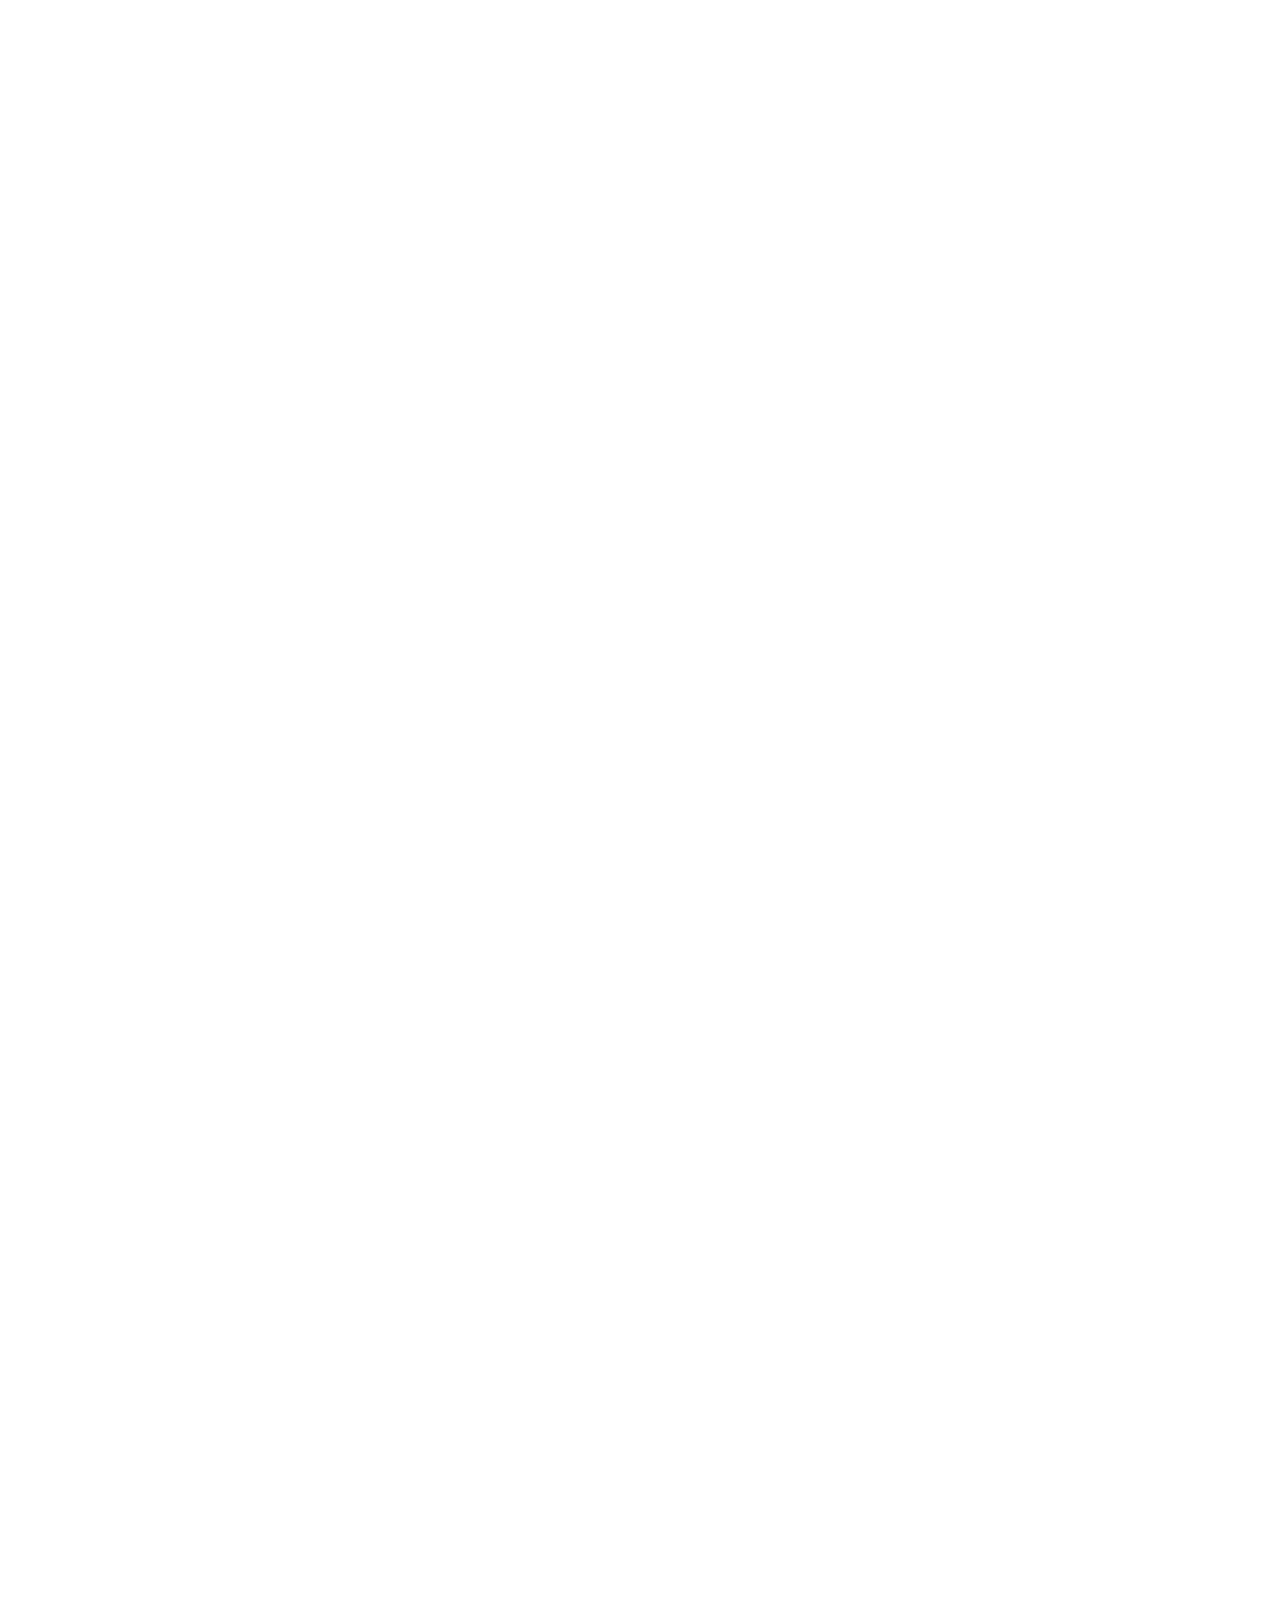
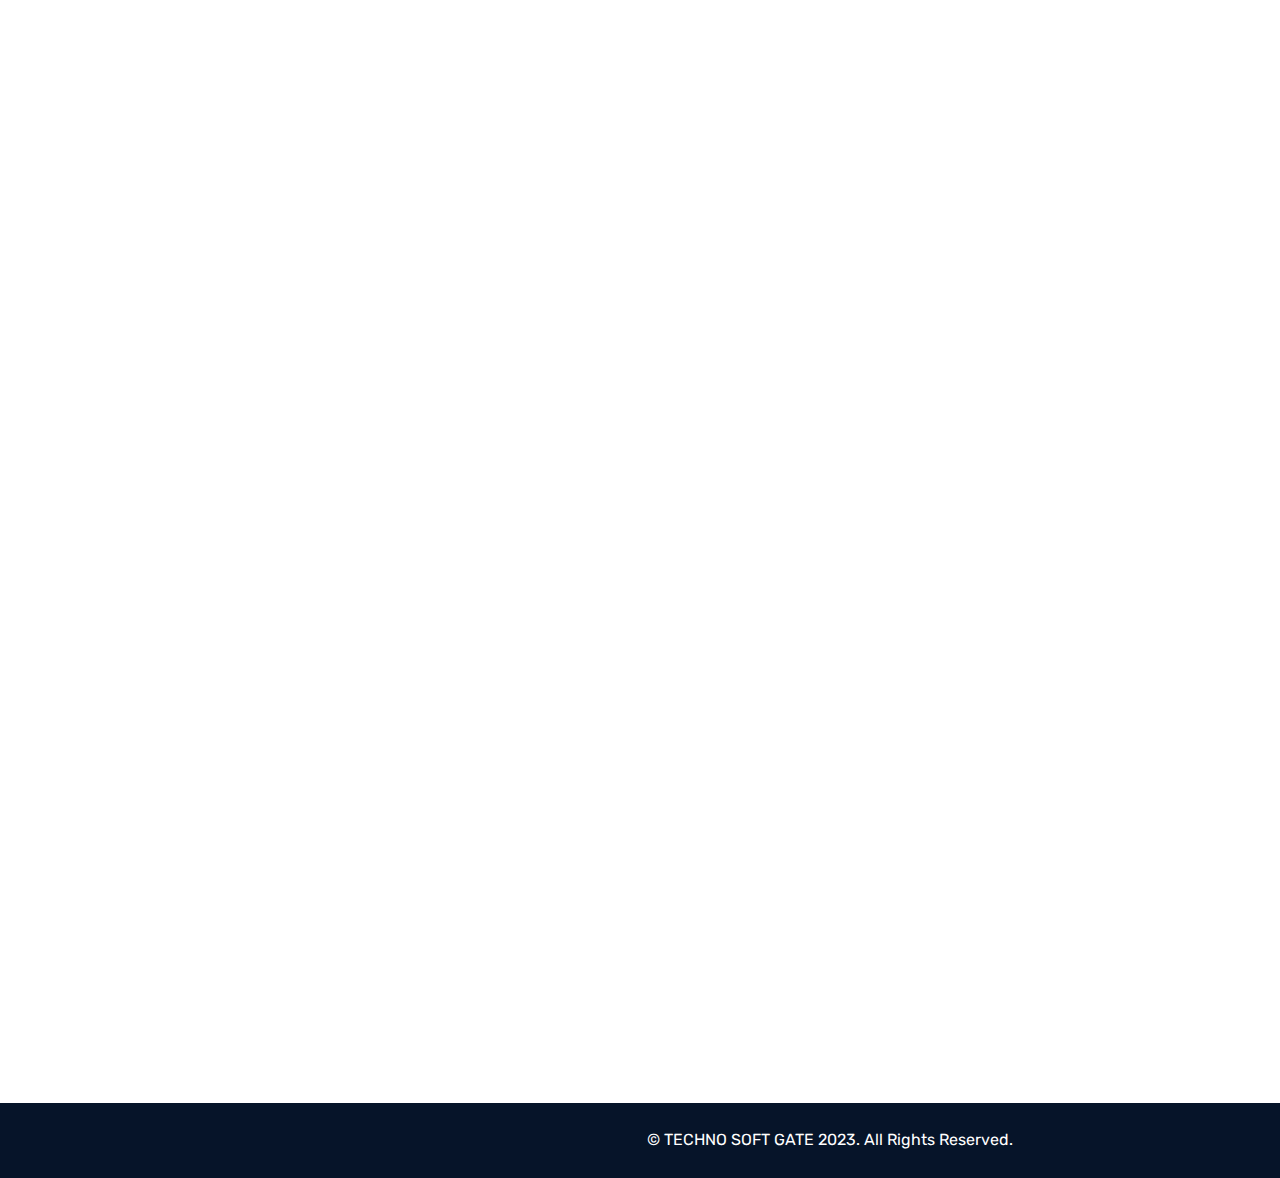
==== commit 34769ed2: "a" ====
--- a/index.html
+++ b/index.html
@@ -457,8 +457,7 @@
     </div>
     <!-- Quote End -->
 
-
-    <!-- Testimonial Start -->
+<!-- 
     <div class="container-fluid py-5 wow fadeInUp" data-wow-delay="0.1s">
         <div class="container py-5">
             <div class="section-title text-center position-relative pb-3 mb-4 mx-auto" style="max-width: 600px;">
@@ -517,7 +516,7 @@
             </div>
         </div>
     </div>
-    <!-- Testimonial End -->
+    Testimonial End -->
 
 
 
@@ -539,8 +538,8 @@
                             <div class="d-flex mb-3">
                                 <small><i class="far fa-calendar-alt text-primary me-2"></i>01 Jan, 2023</small>
                             </div>
-                            <h4 class="mb-3">How to build a website</h4>
-                            <p>Dolor et eos labore stet justo sed est sed sed sed dolor stet amet</p>
+                            <!-- <h4 class="mb-3">How to build a website</h4>
+                            <p>Dolor et eos labore stet justo sed est sed sed sed dolor stet amet</p> -->
                             <a class="text-uppercase" href="">Read More <i class="bi bi-arrow-right"></i></a>
                         </div>
                     </div>
@@ -553,8 +552,8 @@
                             <div class="d-flex mb-3">
                                 <small><i class="far fa-calendar-alt text-primary me-2"></i>01 Jan, 2022</small>
                             </div>
-                            <h4 class="mb-3">How to build a website</h4>
-                            <p>Dolor et eos labore stet justo sed est sed sed sed dolor stet amet</p>
+                            <!-- <h4 class="mb-3">How to build a website</h4>
+                            <p>Dolor et eos labore stet justo sed est sed sed sed dolor stet amet</p> -->
                             <a class="text-uppercase" href="">Read More <i class="bi bi-arrow-right"></i></a>
                         </div>
                     </div>
@@ -568,8 +567,8 @@
                             <div class="d-flex mb-3">
                                 <small><i class="far fa-calendar-alt text-primary me-2"></i>01 Jan, 2022</small>
                             </div>
-                            <h4 class="mb-3">How to build a website</h4>
-                            <p>Dolor et eos labore stet justo sed est sed sed sed dolor stet amet</p>
+                            <!-- <h4 class="mb-3">How to build a website</h4>
+                            <p>Dolor et eos labore stet justo sed est sed sed sed dolor stet amet</p> -->
                             <a class="text-uppercase" href="">Read More <i class="bi bi-arrow-right"></i></a>
                         </div>
                     </div>
@@ -585,8 +584,8 @@
                             <div class="d-flex mb-3">
                                 <small><i class="far fa-calendar-alt text-primary me-2"></i>01 Jan, 2023</small>
                             </div>
-                            <h4 class="mb-3">How to build a website</h4>
-                            <p>Dolor et eos labore stet justo sed est sed sed sed dolor stet amet</p>
+                            <!-- <h4 class="mb-3">How to build a website</h4>
+                            <p>Dolor et eos labore stet justo sed est sed sed sed dolor stet amet</p> -->
                             <a class="text-uppercase" href="">Read More <i class="bi bi-arrow-right"></i></a>
                         </div>
                     </div>
@@ -599,8 +598,8 @@
                             <div class="d-flex mb-3">
                                 <small><i class="far fa-calendar-alt text-primary me-2"></i>01 Jan, 2022</small>
                             </div>
-                            <h4 class="mb-3">How to build a website</h4>
-                            <p>Dolor et eos labore stet justo sed est sed sed sed dolor stet amet</p>
+                            <!-- <h4 class="mb-3">How to build a website</h4>
+                            <p>Dolor et eos labore stet justo sed est sed sed sed dolor stet amet</p> -->
                             <a class="text-uppercase" href="">Read More <i class="bi bi-arrow-right"></i></a>
                         </div>
                     </div>
@@ -615,8 +614,8 @@
                             <div class="d-flex mb-3">
                                 <small><i class="far fa-calendar-alt text-primary me-2"></i>01 Jan, 2022</small>
                             </div>
-                            <h4 class="mb-3">How to build a website</h4>
-                            <p>Dolor et eos labore stet justo sed est sed sed sed dolor stet amet</p>
+                            <!-- <h4 class="mb-3">How to build a website</h4>
+                            <p>Dolor et eos labore stet justo sed est sed sed sed dolor stet amet</p> -->
                             <a class="text-uppercase" href="">Read More <i class="bi bi-arrow-right"></i></a>
                         </div>
                     </div>
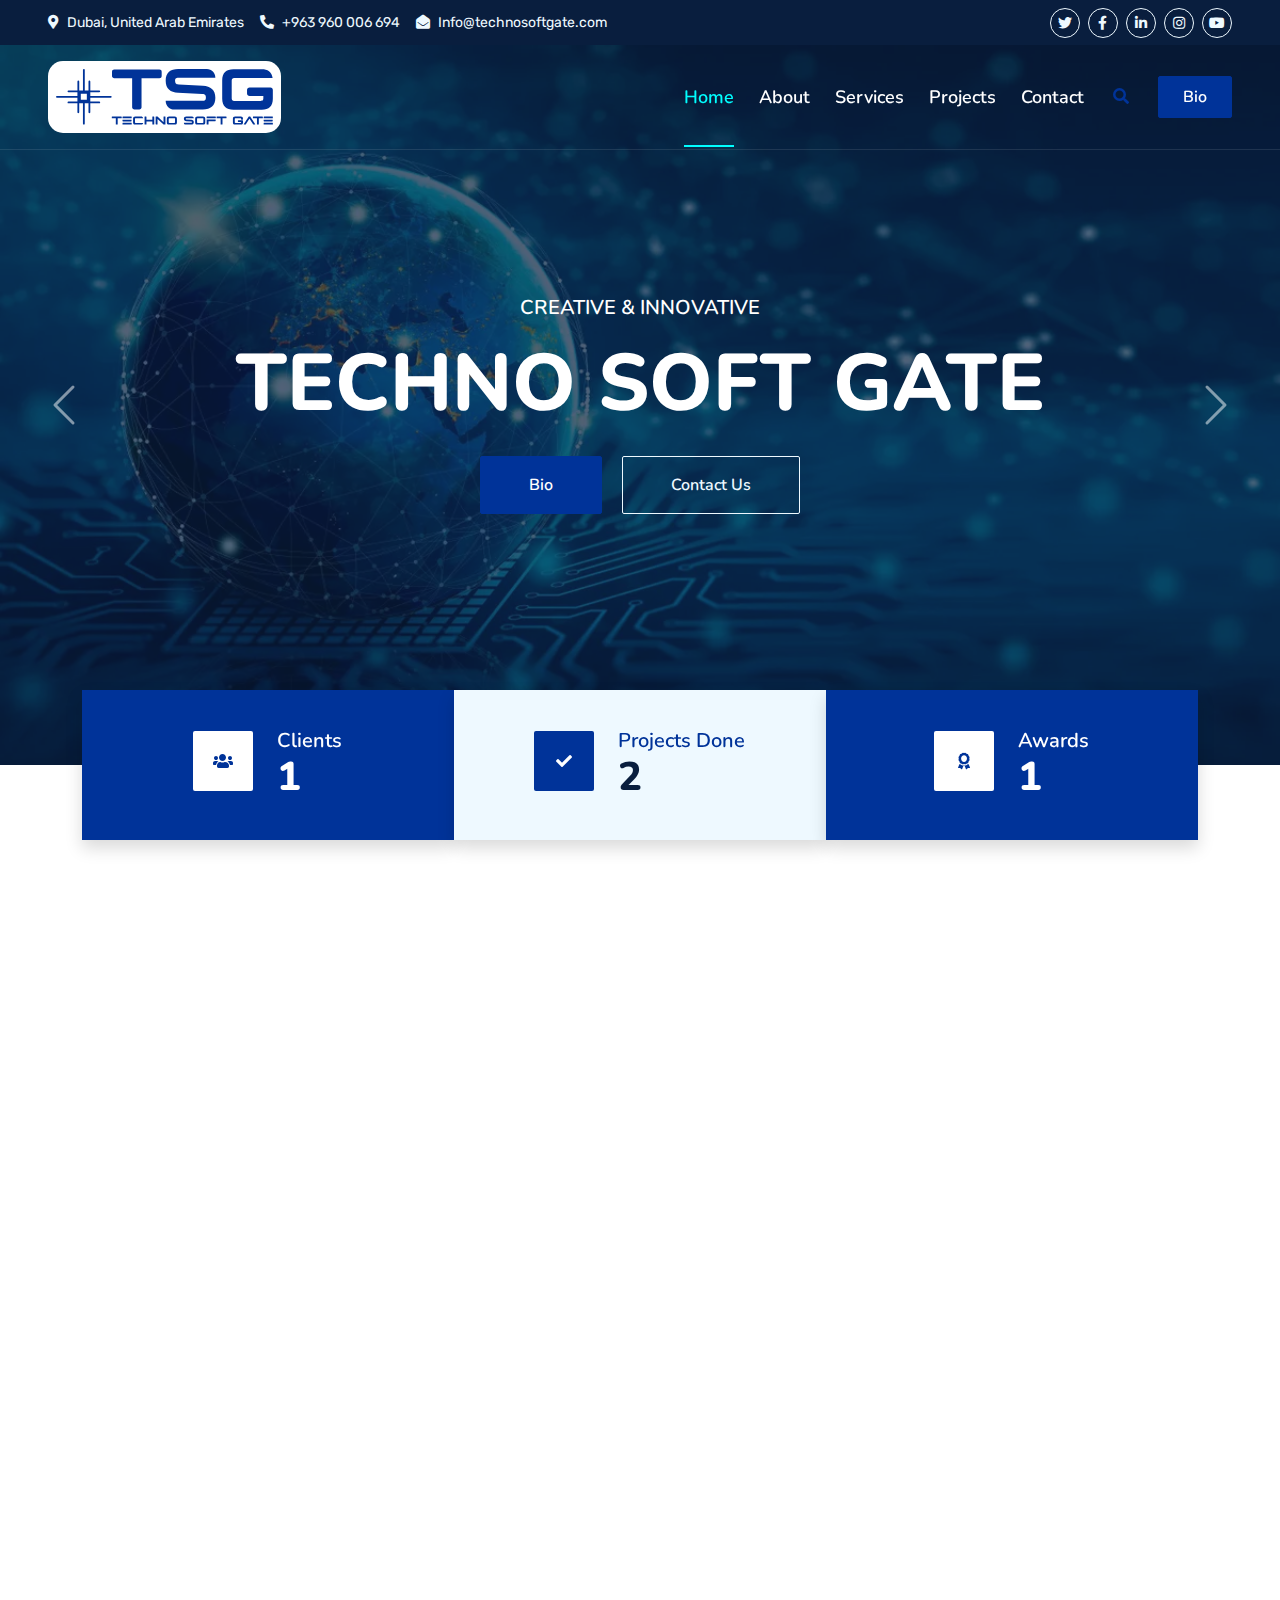
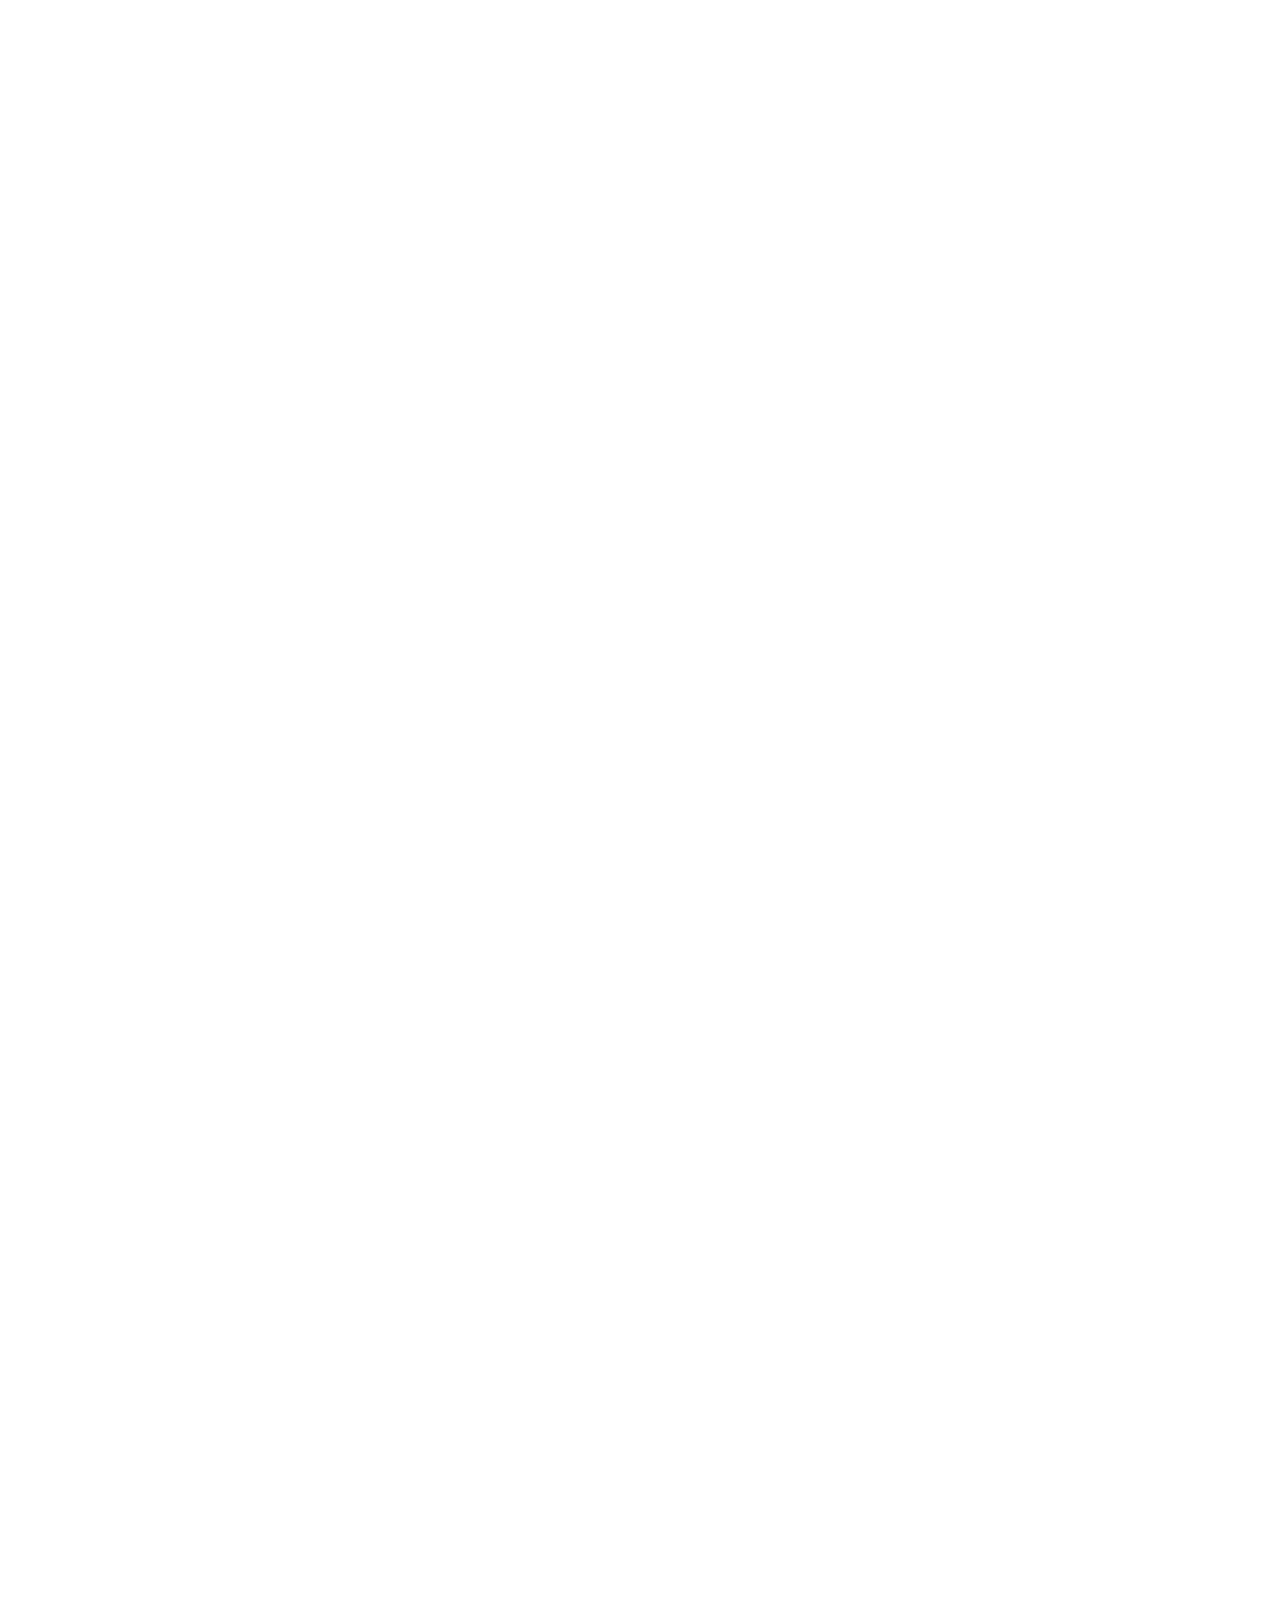
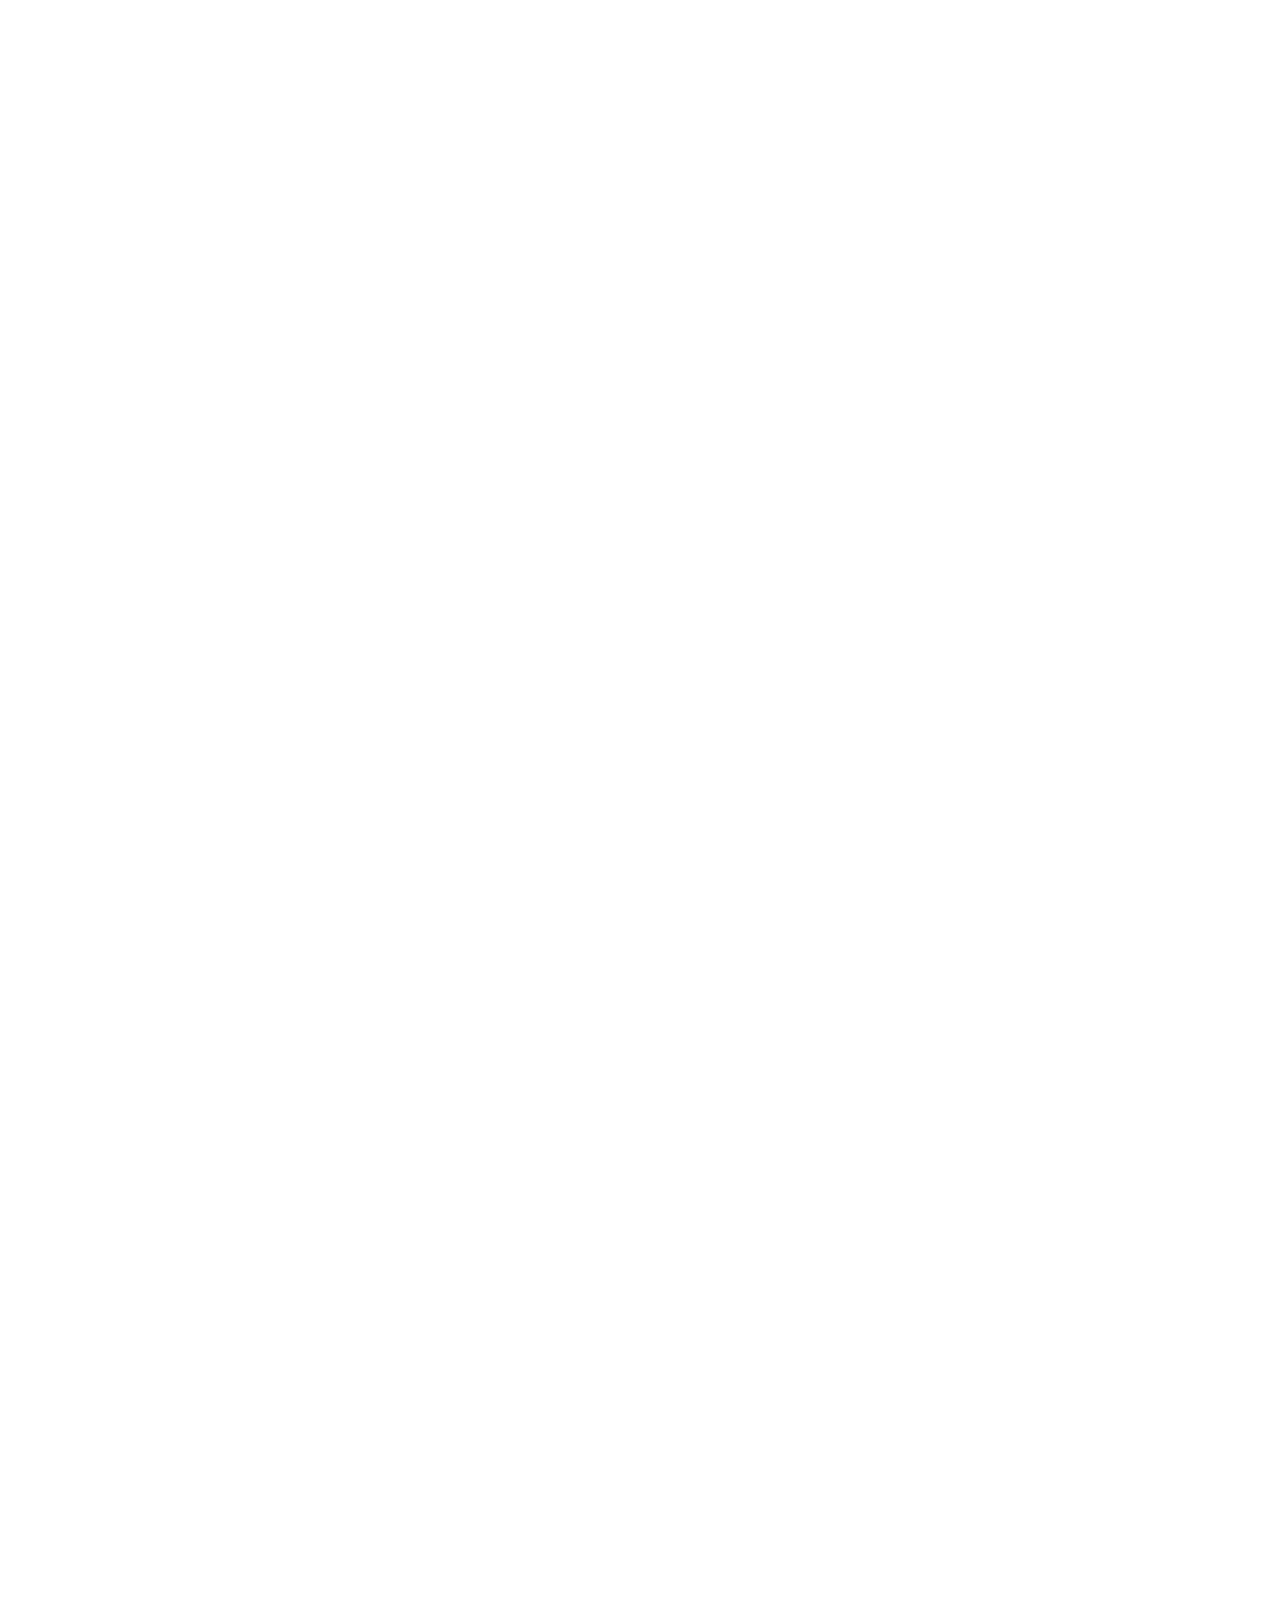
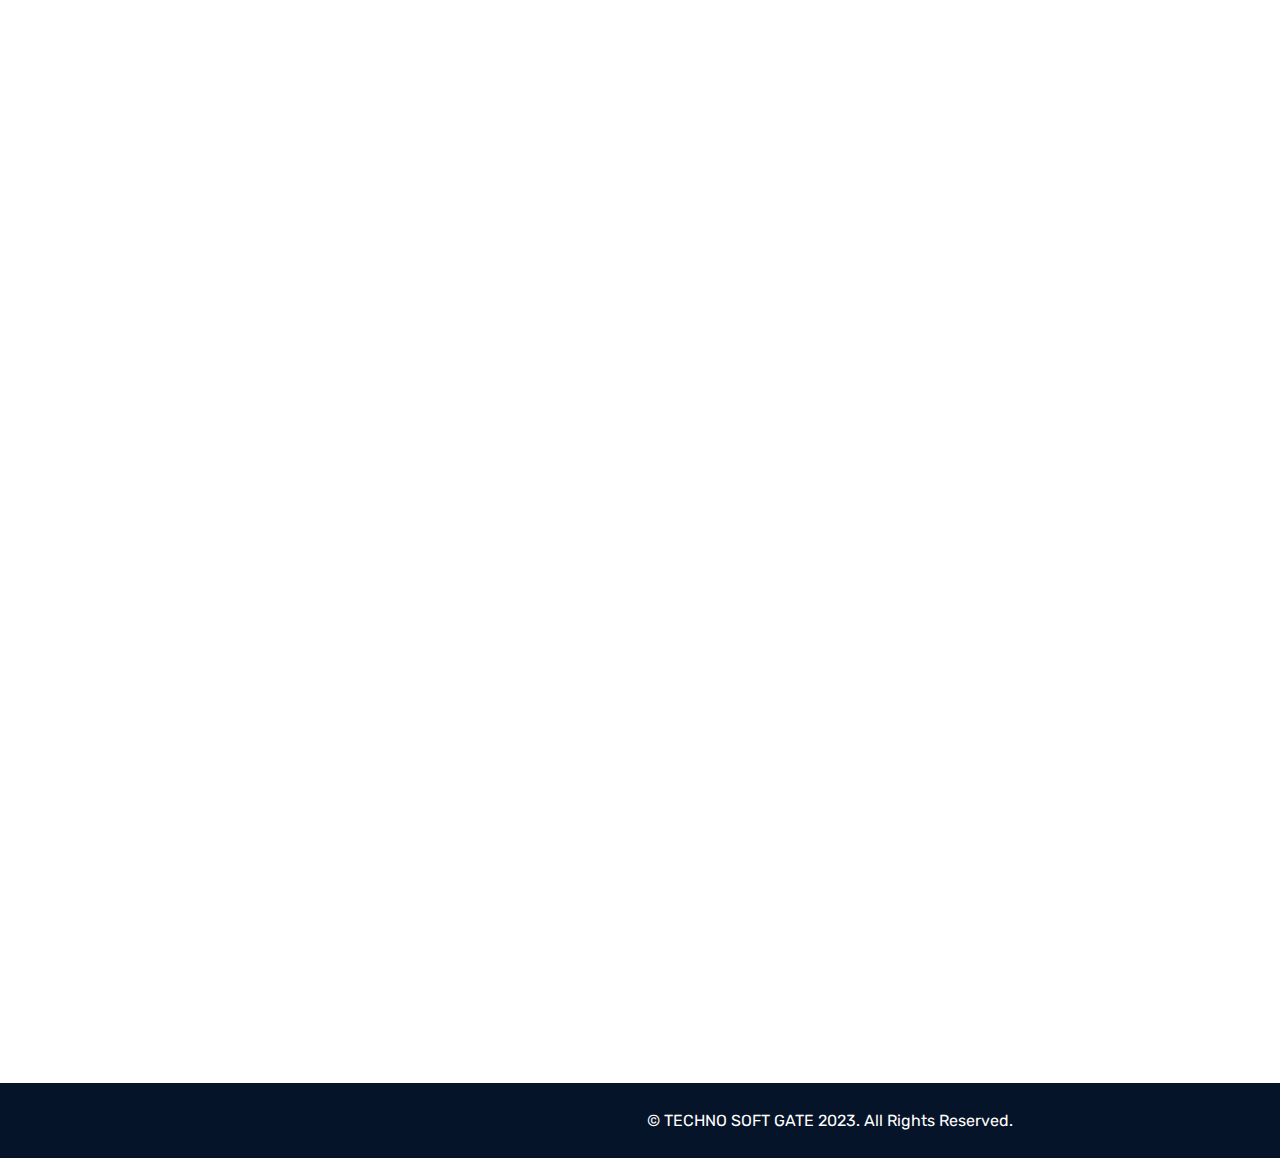
==== commit ced0be87: "a" ====
--- a/index.html
+++ b/index.html
@@ -5,8 +5,8 @@
     <meta charset="utf-8">
     <title>TSG - TECHNO SOFT GATE</title>
     <meta content="width=device-width, initial-scale=1.0" name="viewport">
-    <meta content="Free HTML Templates" name="keywords">
-    <meta content="Free HTML Templates" name="description">
+    <meta content="TECHNO SOFT GATE" name="keywords">
+    <meta content="TECHNO SOFT GATE" name="description">
 
     <!-- Favicon -->
     <link href="img/favicon.ico" rel="icon">
@@ -235,7 +235,6 @@
                             <h5 class="mb-3"><i class="fa fa-check text-primary me-3"></i>Professional Staff</h5>
                         </div>
                         <div class="col-sm-6 wow zoomIn" data-wow-delay="0.4s">
-                            <h5 class="mb-3"><i class="fa fa-check text-primary me-3"></i>24/7 Support</h5>
                             <h5 class="mb-3"><i class="fa fa-check text-primary me-3"></i>Fair</h5>
                         </div>
                     </div>
@@ -276,14 +275,14 @@
                                 <i class="fa fa-cubes text-white"></i>
                             </div>
                             <h4>Best In Industry</h4>
-                            <p class="mb-0">Magna sea eos sit dolor, ipsum amet lorem diam dolor eos et diam dolor</p>
+                            <!-- <p class="mb-0">Magna sea eos sit dolor, ipsum amet lorem diam dolor eos et diam dolor</p> -->
                         </div>
                         <div class="col-12 wow zoomIn" data-wow-delay="0.6s">
                             <div class="bg-primary rounded d-flex align-items-center justify-content-center mb-3" style="width: 60px; height: 60px;">
                                 <i class="fa fa-award text-white"></i>
                             </div>
                             <h4>Award Winning</h4>
-                            <p class="mb-0">Magna sea eos sit dolor, ipsum amet lorem diam dolor eos et diam dolor</p>
+                            <!-- <p class="mb-0">Magna sea eos sit dolor, ipsum amet lorem diam dolor eos et diam dolor</p> -->
                         </div>
                     </div>
                 </div>
@@ -299,15 +298,15 @@
                                 <i class="fa fa-users-cog text-white"></i>
                             </div>
                             <h4>Professional Staff</h4>
-                            <p class="mb-0">Magna sea eos sit dolor, ipsum amet lorem diam dolor eos et diam dolor</p>
-                        </div>
-                        <div class="col-12 wow zoomIn" data-wow-delay="0.8s">
+                            <!-- <p class="mb-0">Magna sea eos sit dolor, ipsum amet lorem diam dolor eos et diam dolor</p> -->
+                        </div>
+                        <!-- <div class="col-12 wow zoomIn" data-wow-delay="0.8s">
                             <div class="bg-primary rounded d-flex align-items-center justify-content-center mb-3" style="width: 60px; height: 60px;">
                                 <i class="fa fa-phone-alt text-white"></i>
                             </div>
                             <h4>24/7 Support</h4>
                             <p class="mb-0">Magna sea eos sit dolor, ipsum amet lorem diam dolor eos et diam dolor</p>
-                        </div>
+                        </div> -->
                     </div>
                 </div>
             </div>
@@ -330,7 +329,7 @@
                             <i class="fa fa-shield-alt text-white"></i>
                         </div>
                         <h4 class="mb-3">Cyber Security</h4>
-                        <p class="m-0">Amet justo dolor lorem kasd amet magna sea stet eos vero lorem ipsum dolore sed</p>
+                        <!-- <p class="m-0">Amet justo dolor lorem kasd amet magna sea stet eos vero lorem ipsum dolore sed</p> -->
                         <a class="btn btn-lg btn-primary rounded" href="">
                             <i class="bi bi-arrow-right"></i>
                         </a>
@@ -342,7 +341,7 @@
                             <i class="fa fa-chart-pie text-white"></i>
                         </div>
                         <h4 class="mb-3">Data Analytics</h4>
-                        <p class="m-0">Amet justo dolor lorem kasd amet magna sea stet eos vero lorem ipsum dolore sed</p>
+                        <!-- <p class="m-0">Amet justo dolor lorem kasd amet magna sea stet eos vero lorem ipsum dolore sed</p> -->
                         <a class="btn btn-lg btn-primary rounded" href="">
                             <i class="bi bi-arrow-right"></i>
                         </a>
@@ -354,7 +353,7 @@
                             <i class="fa fa-code text-white"></i>
                         </div>
                         <h4 class="mb-3">Web Development</h4>
-                        <p class="m-0">Amet justo dolor lorem kasd amet magna sea stet eos vero lorem ipsum dolore sed</p>
+                        <!-- <p class="m-0">Amet justo dolor lorem kasd amet magna sea stet eos vero lorem ipsum dolore sed</p> -->
                         <a class="btn btn-lg btn-primary rounded" href="">
                             <i class="bi bi-arrow-right"></i>
                         </a>
@@ -366,7 +365,7 @@
                             <i class="fab fa-android text-white"></i>
                         </div>
                         <h4 class="mb-3">Apps Development</h4>
-                        <p class="m-0">Amet justo dolor lorem kasd amet magna sea stet eos vero lorem ipsum dolore sed</p>
+                        <!-- <p class="m-0">Amet justo dolor lorem kasd amet magna sea stet eos vero lorem ipsum dolore sed</p> -->
                         <a class="btn btn-lg btn-primary rounded" href="">
                             <i class="bi bi-arrow-right"></i>
                         </a>
@@ -378,7 +377,7 @@
                             <i class="fa fa-search text-white"></i>
                         </div>
                         <h4 class="mb-3">SEO Optimization</h4>
-                        <p class="m-0">Amet justo dolor lorem kasd amet magna sea stet eos vero lorem ipsum dolore sed</p>
+                        <!-- <p class="m-0">Amet justo dolor lorem kasd amet magna sea stet eos vero lorem ipsum dolore sed</p> -->
                         <a class="btn btn-lg btn-primary rounded" href="">
                             <i class="bi bi-arrow-right"></i>
                         </a>
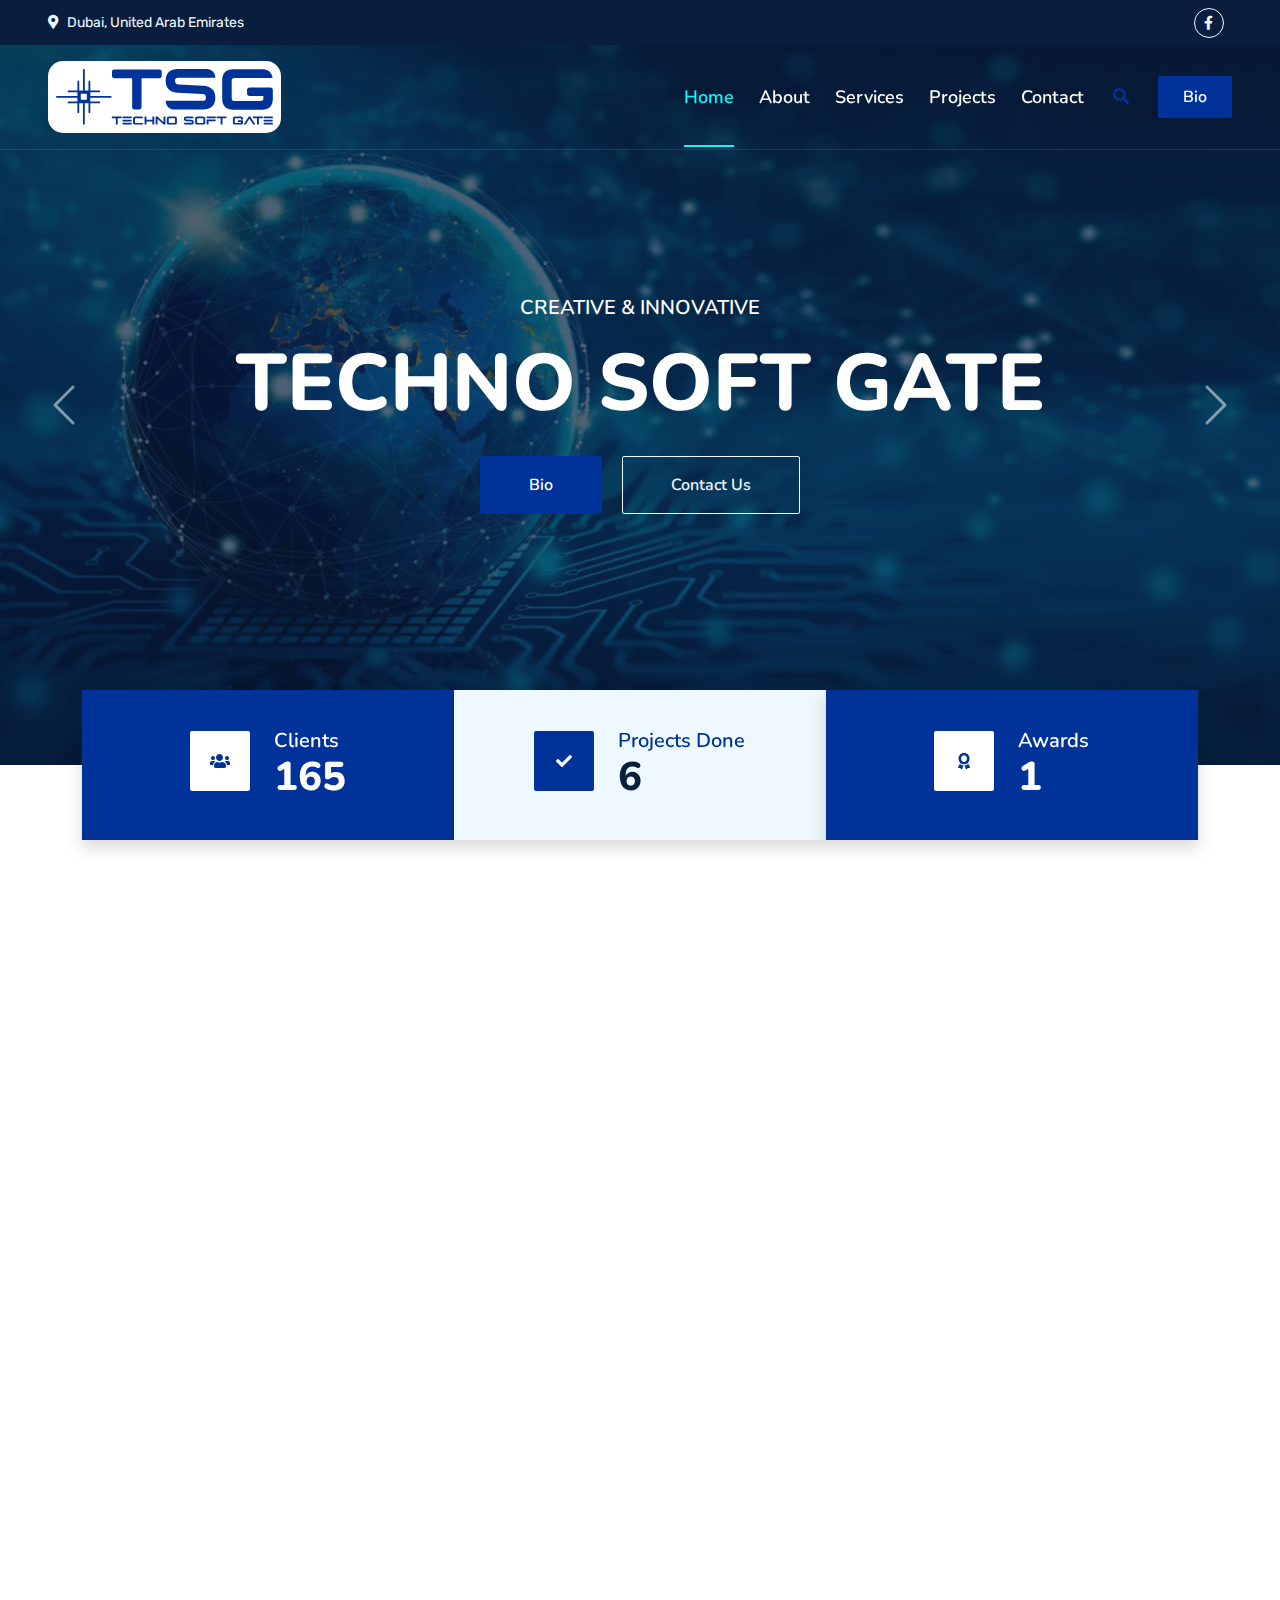
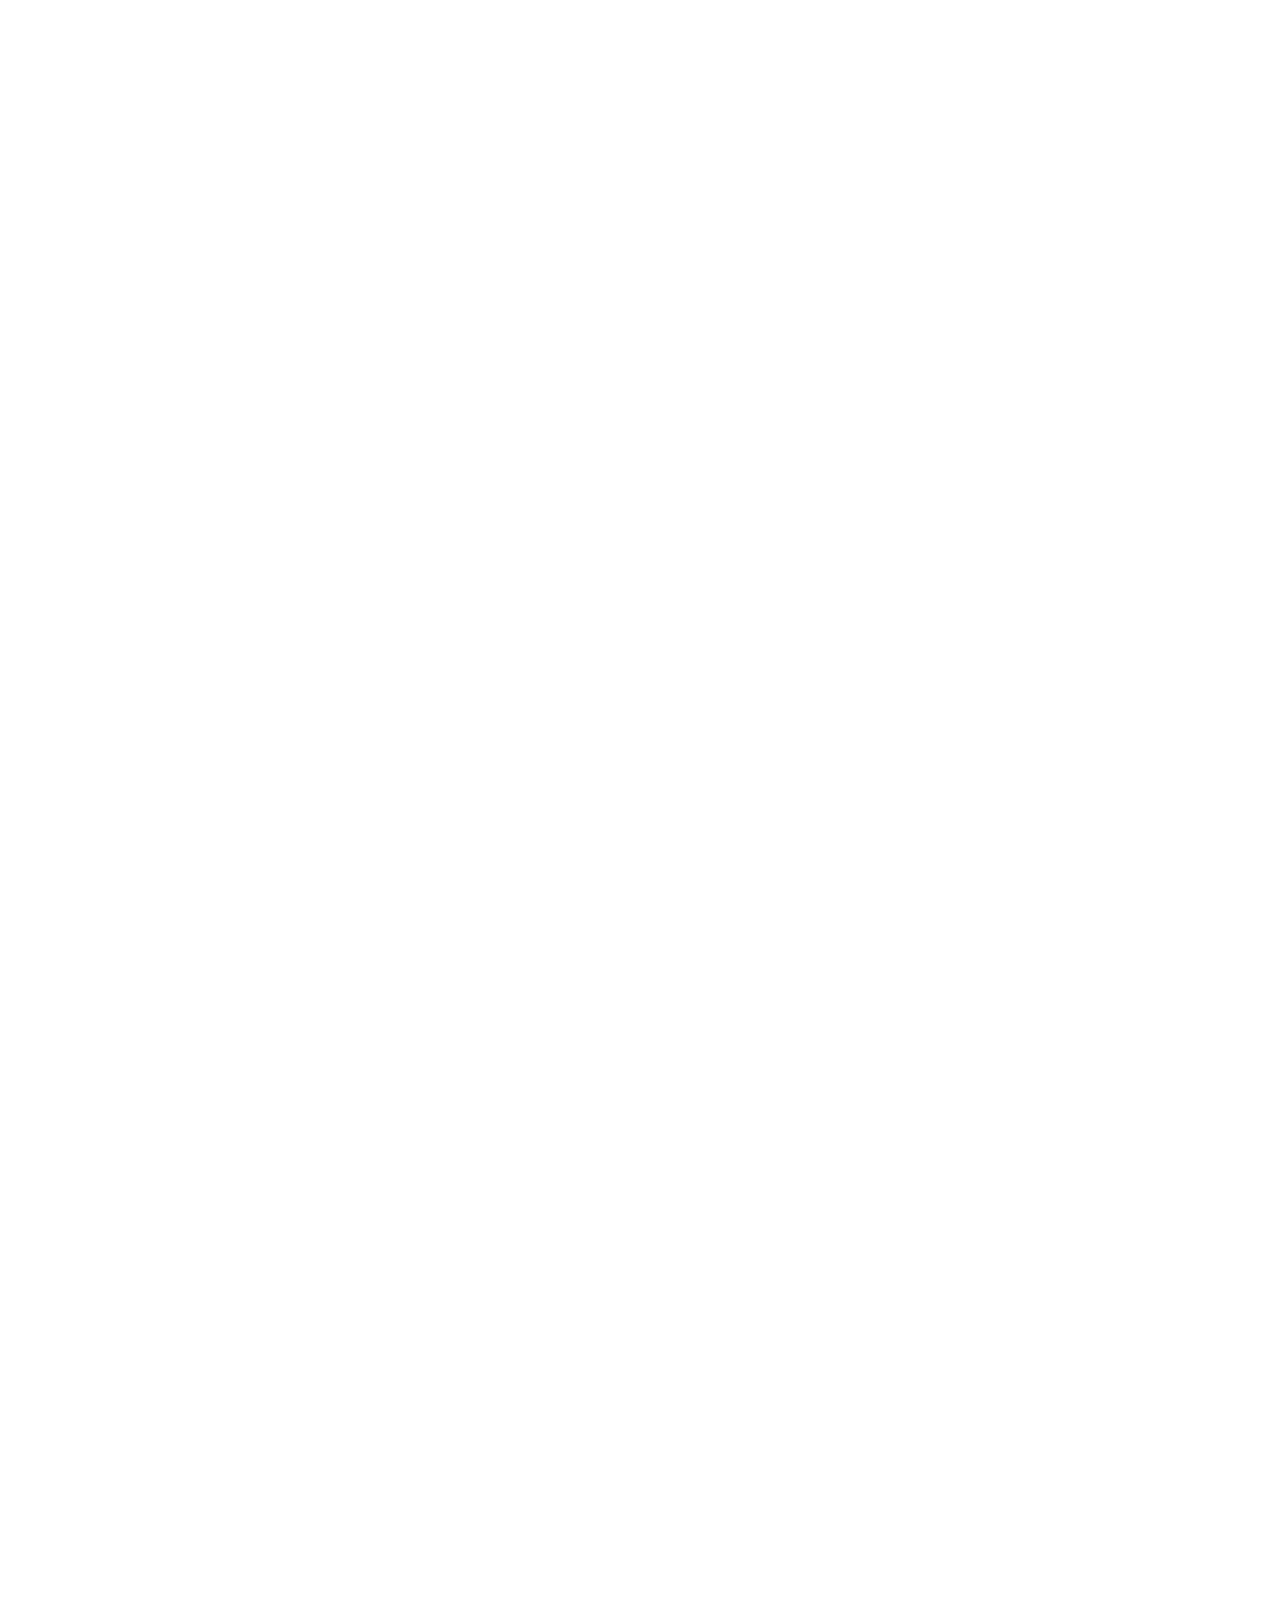
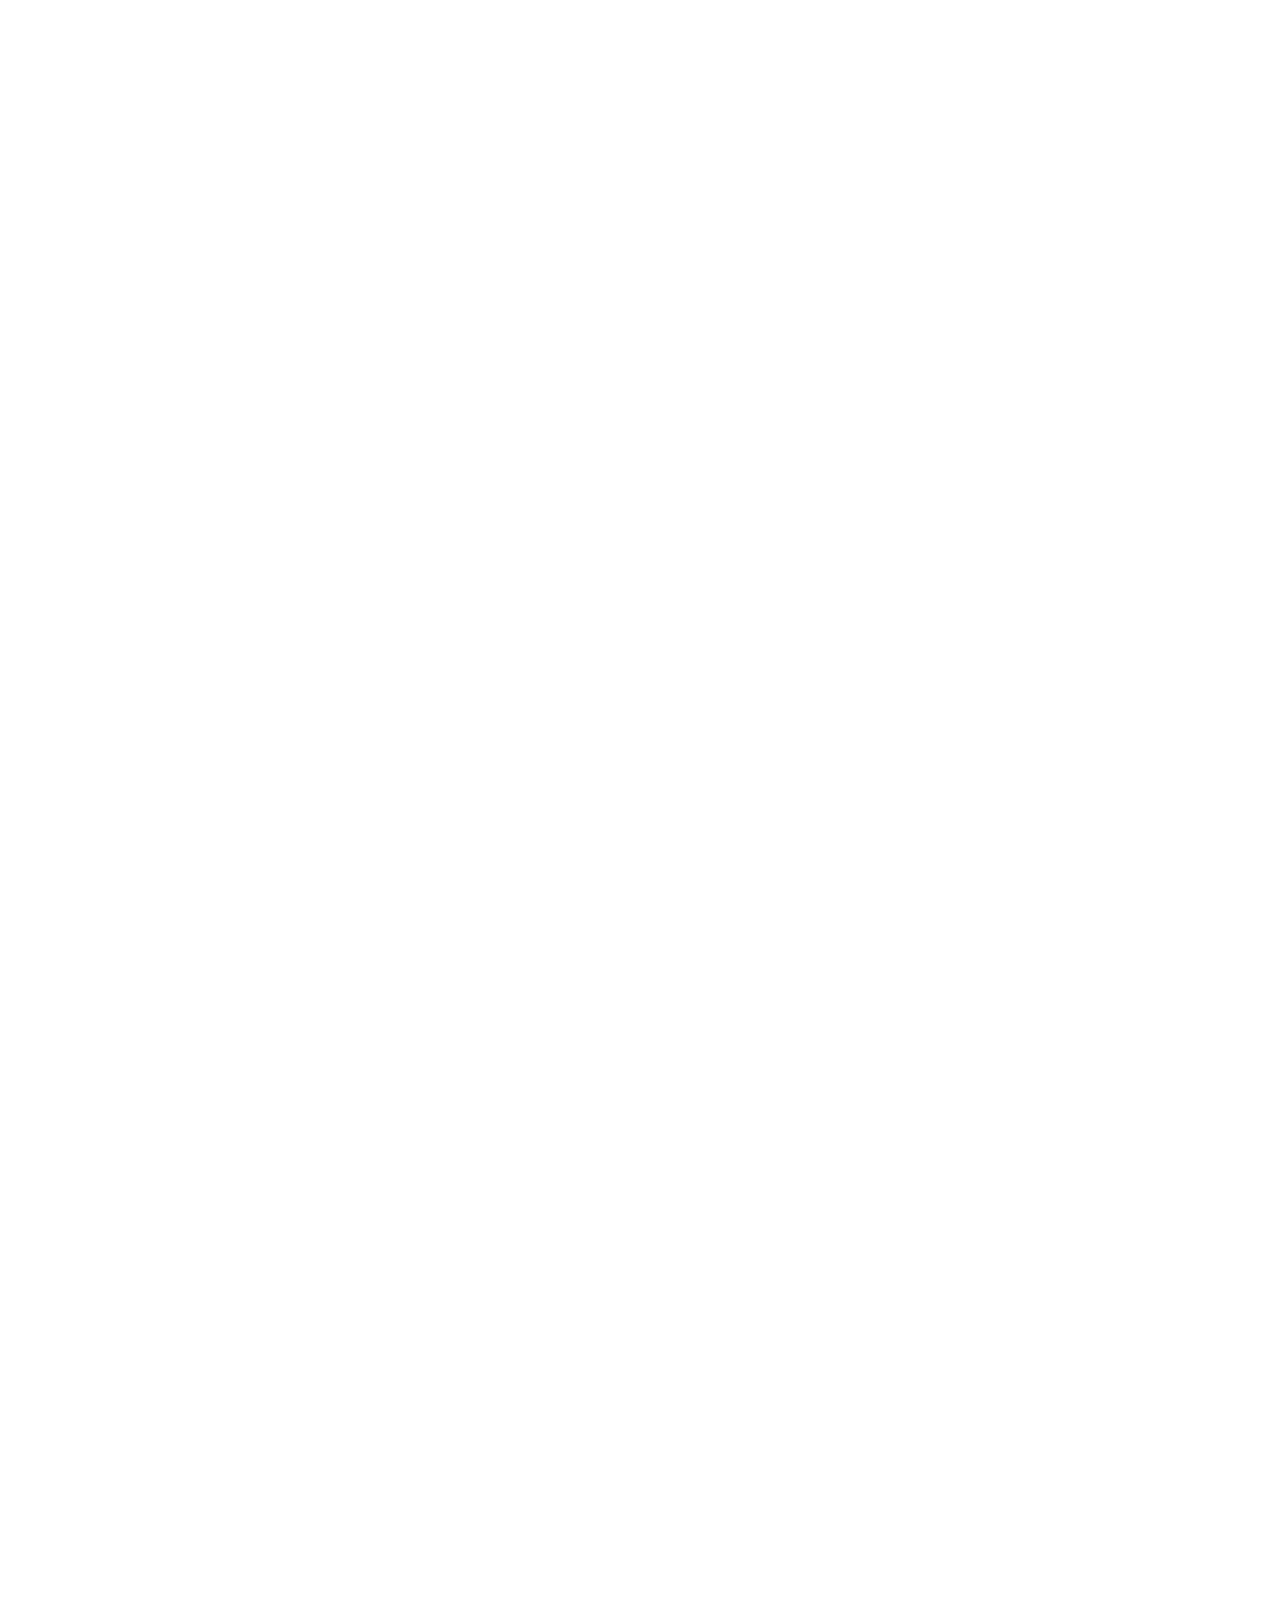
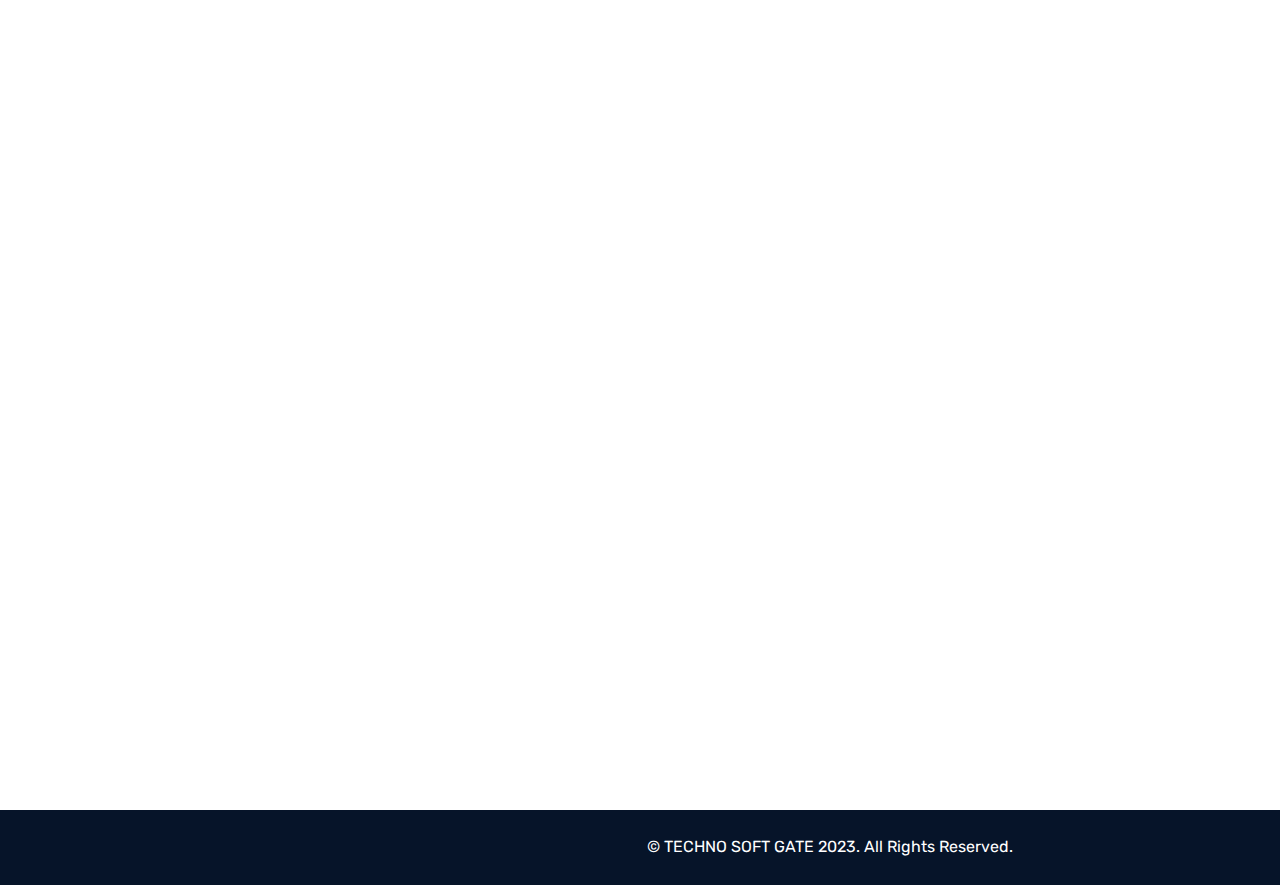
==== commit 2073cd02: "Update index.html" ====
--- a/index.html
+++ b/index.html
@@ -45,17 +45,17 @@
             <div class="col-lg-8 text-center text-lg-start mb-2 mb-lg-0">
                 <div class="d-inline-flex align-items-center" style="height: 45px;">
                     <small class="me-3 text-light"><i class="fa fa-map-marker-alt me-2"></i>Dubai, United Arab Emirates</small>
-                    <small class="me-3 text-light"><i class="fa fa-phone-alt me-2"></i>+963 960 006 694</small>
-                    <small class="text-light"><i class="fa fa-envelope-open me-2"></i>Info@technosoftgate.com</small>
+                    <!-- <small class="me-3 text-light"><i class="fa fa-phone-alt me-2"></i>+963 960 006 694</small> -->
+                    <!-- <small class="text-light"><i class="fa fa-envelope-open me-2"></i>Info@technosoftgate.com</small> -->
                 </div>
             </div>
             <div class="col-lg-4 text-center text-lg-end">
                 <div class="d-inline-flex align-items-center" style="height: 45px;">
-                    <a class="btn btn-sm btn-outline-light btn-sm-square rounded-circle me-2" href=""><i class="fab fa-twitter fw-normal"></i></a>
-                    <a class="btn btn-sm btn-outline-light btn-sm-square rounded-circle me-2" href=""><i class="fab fa-facebook-f fw-normal"></i></a>
-                    <a class="btn btn-sm btn-outline-light btn-sm-square rounded-circle me-2" href=""><i class="fab fa-linkedin-in fw-normal"></i></a>
+                    <!-- <a class="btn btn-sm btn-outline-light btn-sm-square rounded-circle me-2" href=""><i class="fab fa-twitter fw-normal"></i></a> -->
+                    <a class="btn btn-sm btn-outline-light btn-sm-square rounded-circle me-2" target="_blank" href="https://facebook.com/TechnoSoftGate"><i class="fab fa-facebook-f fw-normal"></i></a>
+                    <!-- <a class="btn btn-sm btn-outline-light btn-sm-square rounded-circle me-2" href=""><i class="fab fa-linkedin-in fw-normal"></i></a>
                     <a class="btn btn-sm btn-outline-light btn-sm-square rounded-circle me-2" href=""><i class="fab fa-instagram fw-normal"></i></a>
-                    <a class="btn btn-sm btn-outline-light btn-sm-square rounded-circle" href=""><i class="fab fa-youtube fw-normal"></i></a>
+                    <a class="btn btn-sm btn-outline-light btn-sm-square rounded-circle" href=""><i class="fab fa-youtube fw-normal"></i></a> -->
                 </div>
             </div>
         </div>
@@ -64,7 +64,7 @@
 
 
     <!-- Navbar & Carousel Start -->
-    <div class="container-fluid position-relative p-0">
+    <div class="container-fluid position-relative p-0" id="home">
         <nav class="navbar navbar-expand-lg navbar-dark px-5 py-3 py-lg-0">
             <a href="index.html" class="navbar-brand p-0">
                 <h1 class="my-3 p-2" style="background: #fff;border-radius: 15px;">
@@ -95,12 +95,13 @@
             </button>
             <div class="collapse navbar-collapse" id="navbarCollapse">
                 <div class="navbar-nav ms-auto py-0">
-                    <a href="index.html" class="nav-item nav-link active">Home</a>
+                    <a href="#home" class="nav-item nav-link active">Home</a>
                     <a href="#About" class="nav-item nav-link">About</a>
                     <a href="#Services" class="nav-item nav-link">Services</a>
                     <a href="#Projects" class="nav-item nav-link">Projects</a>
-
-                    <!-- <div class="nav-item dropdown">
+                    <a href="#Contact" class="nav-item nav-link">Contact</a>
+
+                                        <!-- <div class="nav-item dropdown">
                         <a href="#" class="nav-link dropdown-toggle" data-bs-toggle="dropdown">Pages</a>
                         <div class="dropdown-menu m-0">
                             <a href="price.html" class="dropdown-item">Pricing Plan</a>
@@ -110,14 +111,13 @@
                             <a href="bio.html" class="dropdown-item">Bio</a>
                         </div>
                     </div> -->
-                    <a href="#" class="nav-item nav-link">Contact</a>
                 </div>
                 <butaton type="button" class="btn text-primary ms-3" data-bs-toggle="modal" data-bs-target="#searchModal"><i class="fa fa-search"></i></butaton>
                 <a href="bio.html" class="btn btn-primary py-2 px-4 ms-3">Bio</a>
             </div>
         </nav>
 
-        <div id="header-carousel" class="carousel slide carousel-fade" data-bs-ride="carousel">
+        <div id="header-carousel" class="carousel slide carousel-fade" data-bs-ride="carousel" >
             <div class="carousel-inner">
                 <div class="carousel-item active">
                     <img class="w-100" src="img/1.webp" alt="Image">
@@ -136,7 +136,7 @@
                         <div class="p-3" style="max-width: 900px;">
                             <h5 class="text-white text-uppercase mb-3 animated slideInDown">Creative & Innovative</h5>
                             <h1 class="display-1 text-white mb-md-4 animated zoomIn">Creative & Innovative Digital Solution</h1>
-                            <a href="bio.html" class="btn btn-primary py-md-3 px-md-5 me-3 animated slideInLeft">Bio</a>
+                            <a href="#bio" class="btn btn-primary py-md-3 px-md-5 me-3 animated slideInLeft">Bio</a>
                             <a href="" class="btn btn-outline-light py-md-3 px-md-5 animated slideInRight">Contact Us</a>
                         </div>
                     </div>
@@ -187,7 +187,7 @@
                         </div>
                         <div class="ps-4">
                             <h5 class="text-white mb-0"> Clients</h5>
-                            <h1 class="text-white mb-0" data-toggle="counter-up">2</h1>
+                            <h1 class="text-white mb-0" data-toggle="counter-up">500</h1>
                         </div>
                     </div>
                 </div>
@@ -198,7 +198,7 @@
                         </div>
                         <div class="ps-4">
                             <h5 class="text-primary mb-0">Projects Done</h5>
-                            <h1 class="mb-0" data-toggle="counter-up">7</h1>
+                            <h1 class="mb-0" data-toggle="counter-up">17</h1>
                         </div>
                     </div>
                 </div>
@@ -220,7 +220,7 @@
 
 
     <!-- About Start -->
-    <div class="container-fluid py-5 wow fadeInUp" data-wow-delay="0.1s">
+    <div class="container-fluid py-5 wow fadeInUp" data-wow-delay="0.1s" id="About">
         <div class="container py-5">
             <div class="row g-5">
                 <div class="col-lg-7">
@@ -316,7 +316,7 @@
 
 
     <!-- Service Start -->
-    <div class="container-fluid py-5 wow fadeInUp" data-wow-delay="0.1s">
+    <div class="container-fluid py-5 wow fadeInUp" data-wow-delay="0.1s" id="Services">
         <div class="container py-5">
             <div class="section-title text-center position-relative pb-3 mb-5 mx-auto" style="max-width: 600px;">
                 <h5 class="fw-bold text-primary text-uppercase">Our Services</h5>
@@ -396,7 +396,7 @@
     <!-- Service End -->
 
     <!-- Quote Start -->
-    <div class="container-fluid py-5 wow fadeInUp" data-wow-delay="0.1s">
+    <div class="container-fluid py-5 wow fadeInUp" data-wow-delay="0.1s" id="bio">
         <div class="container py-5">
             <div class="row g-5">
                 <div class="col-lg-7">
@@ -412,7 +412,7 @@
                             <h5 class="mb-4"><i class="fa fa-phone-alt text-primary me-3"></i>24 hrs telephone support</h5>
                         </div>
                     </div>
-                    <p class="mb-4">Eirmod sed tempor lorem ut dolores. Aliquyam sit sadipscing kasd ipsum. Dolor ea et dolore et at sea ea at dolor, justo ipsum duo rebum sea invidunt voluptua. Eos vero eos vero ea et dolore eirmod et. Dolores diam duo invidunt lorem. Elitr ut dolores magna sit. Sea dolore sanctus sed et. Takimata takimata sanctus sed.</p>
+                    <p class="mb-4">Continuous telephone support available 24 hours.</p>
                     <div class="d-flex align-items-center mt-2 wow zoomIn" data-wow-delay="0.6s">
                         <div class="bg-primary d-flex align-items-center justify-content-center rounded" style="width: 60px; height: 60px;">
                             <i class="fa fa-phone-alt text-white"></i>
@@ -521,7 +521,7 @@
 
 
     <!-- Blog Start -->
-    <div class="container-fluid py-5 wow fadeInUp" data-wow-delay="0.1s">
+    <div class="container-fluid py-5 wow fadeInUp" data-wow-delay="0.1s" id="Projects">
         <div class="container py-5">
             <div class="section-title text-center position-relative pb-3 mb-5 mx-auto" style="max-width: 600px;">
                 <h5 class="fw-bold text-primary text-uppercase">Latest Project</h5>
@@ -627,7 +627,7 @@
 
 
     <!-- Vendor Start -->
-    <div class="container-fluid py-5 wow fadeInUp" data-wow-delay="0.1s">
+    <!-- <div class="container-fluid py-5 wow fadeInUp" data-wow-delay="0.1s">
         <div class="container py-5 mb-5">
             <div class="bg-white">
                 <div class="owl-carousel vendor-carousel">
@@ -643,18 +643,18 @@
                 </div>
             </div>
         </div>
-    </div>
+    </div> -->
     <!-- Vendor End -->
     
 
     <!-- Footer Start -->
-    <div class="container-fluid bg-dark text-light mt-5 wow fadeInUp" data-wow-delay="0.1s">
+    <div class="container-fluid bg-dark text-light mt-5 wow fadeInUp" data-wow-delay="0.1s" id="Contact">
         <div class="container">
             <div class="row gx-5">
                 <div class="col-lg-4 col-md-6 footer-about">
                     <div class="d-flex flex-column align-items-center justify-content-center text-center h-100 bg-primary p-4">
                         <a href="index.html" class="navbar-brand">
-                            <h1 class="m-0 text-white"> <img  src="img/logo-icon.png" alt="Image" style="width: 70px;"></i>TECHNO SOFT GATE</h1>
+                            <h3 class="m-0 text-white"> <img  src="img/logo-icon.png" alt="Image" style="width: 70px;"></i>TECHNO SOFT GATE</h1>
                         </a>
                         <p class="mt-3 mb-4">We are TECHNO SOFT GATE, an innovative technology company that provides integrated technological solutions. We are committed to innovation and achieving technical excellence in all aspects of our business.</p>
                         <form action="">
@@ -684,10 +684,10 @@
                                 <p class="mb-0">+971 50 84 25 780</p>
                             </div>
                             <div class="d-flex mt-4">
-                                <a class="btn btn-primary btn-square me-2" href="#"><i class="fab fa-twitter fw-normal"></i></a>
-                                <a class="btn btn-primary btn-square me-2" href="#"><i class="fab fa-facebook-f fw-normal"></i></a>
-                                <a class="btn btn-primary btn-square me-2" href="#"><i class="fab fa-linkedin-in fw-normal"></i></a>
-                                <a class="btn btn-primary btn-square" href="#"><i class="fab fa-instagram fw-normal"></i></a>
+                                <!-- <a class="btn btn-primary btn-square me-2" href="#"><i class="fab fa-twitter fw-normal"></i></a> -->
+                                <a class="btn btn-primary btn-square me-2" target="_blank" href="https://facebook.com/TechnoSoftGate"><i class="fab fa-facebook-f fw-normal"></i></a>
+                                <!-- <a class="btn btn-primary btn-square me-2" href="#"><i class="fab fa-linkedin-in fw-normal"></i></a>
+                                <a class="btn btn-primary btn-square" href="#"><i class="fab fa-instagram fw-normal"></i></a> -->
                             </div>
                         </div>
                         <div class="col-lg-4 col-md-12 pt-0 pt-lg-5 mb-5">
@@ -695,11 +695,11 @@
                                 <h3 class="text-light mb-0">Quick Links</h3>
                             </div>
                             <div class="link-animated d-flex flex-column justify-content-start">
-                                <a class="text-light mb-2" href="#"><i class="bi bi-arrow-right text-primary me-2"></i>Home</a>
-                                <a class="text-light mb-2" href="#"><i class="bi bi-arrow-right text-primary me-2"></i>About Us</a>
-                                <a class="text-light mb-2" href="#"><i class="bi bi-arrow-right text-primary me-2"></i>Our Services</a>
-                                <a class="text-light mb-2" href="#"><i class="bi bi-arrow-right text-primary me-2"></i>Project</a>
-                                <a class="text-light" href="#"><i class="bi bi-arrow-right text-primary me-2"></i>Contact Us</a>
+                                <a class="text-light mb-2"  href="#home" ><i class="bi bi-arrow-right text-primary me-2"></i>Home</a>
+                                <a class="text-light mb-2" href="#About"><i class="bi bi-arrow-right text-primary me-2"></i>About Us</a>
+                                <a class="text-light mb-2" href="#Services"><i class="bi bi-arrow-right text-primary me-2"></i>Our Services</a>
+                                <a class="text-light mb-2" href="#Projects"><i class="bi bi-arrow-right text-primary me-2"></i>Project</a>
+                                <a class="text-light" href="#Contact"><i class="bi bi-arrow-right text-primary me-2"></i>Contact Us</a>
                             </div>
                         </div>
                         <div class="col-lg-4 col-md-12 pt-0 pt-lg-5 mb-5">
@@ -707,11 +707,11 @@
                                 <h3 class="text-light mb-0">Popular Links</h3>
                             </div>
                             <div class="link-animated d-flex flex-column justify-content-start">
-                                <a class="text-light mb-2" href="#"><i class="bi bi-arrow-right text-primary me-2"></i>Home</a>
-                                <a class="text-light mb-2" href="#"><i class="bi bi-arrow-right text-primary me-2"></i>About Us</a>
-                                <a class="text-light mb-2" href="#"><i class="bi bi-arrow-right text-primary me-2"></i>Our Services</a>
-                                <a class="text-light mb-2" href="#"><i class="bi bi-arrow-right text-primary me-2"></i>Project</a>
-                                <a class="text-light" href="#"><i class="bi bi-arrow-right text-primary me-2"></i>Contact Us</a>
+                                <a class="text-light mb-2"  href="#home" ><i class="bi bi-arrow-right text-primary me-2"></i>Home</a>
+                                <a class="text-light mb-2"  href="#About"><i class="bi bi-arrow-right text-primary me-2"></i>About Us</a>
+                                <a class="text-light mb-2" href="#Services"><i class="bi bi-arrow-right text-primary me-2"></i>Our Services</a>
+                                <a class="text-light mb-2" href="#Projects"><i class="bi bi-arrow-right text-primary me-2"></i>Project</a>
+                                <a class="text-light" href="#Contact"><i class="bi bi-arrow-right text-primary me-2"></i>Contact Us</a>
                             </div>
                         </div>
                     </div>
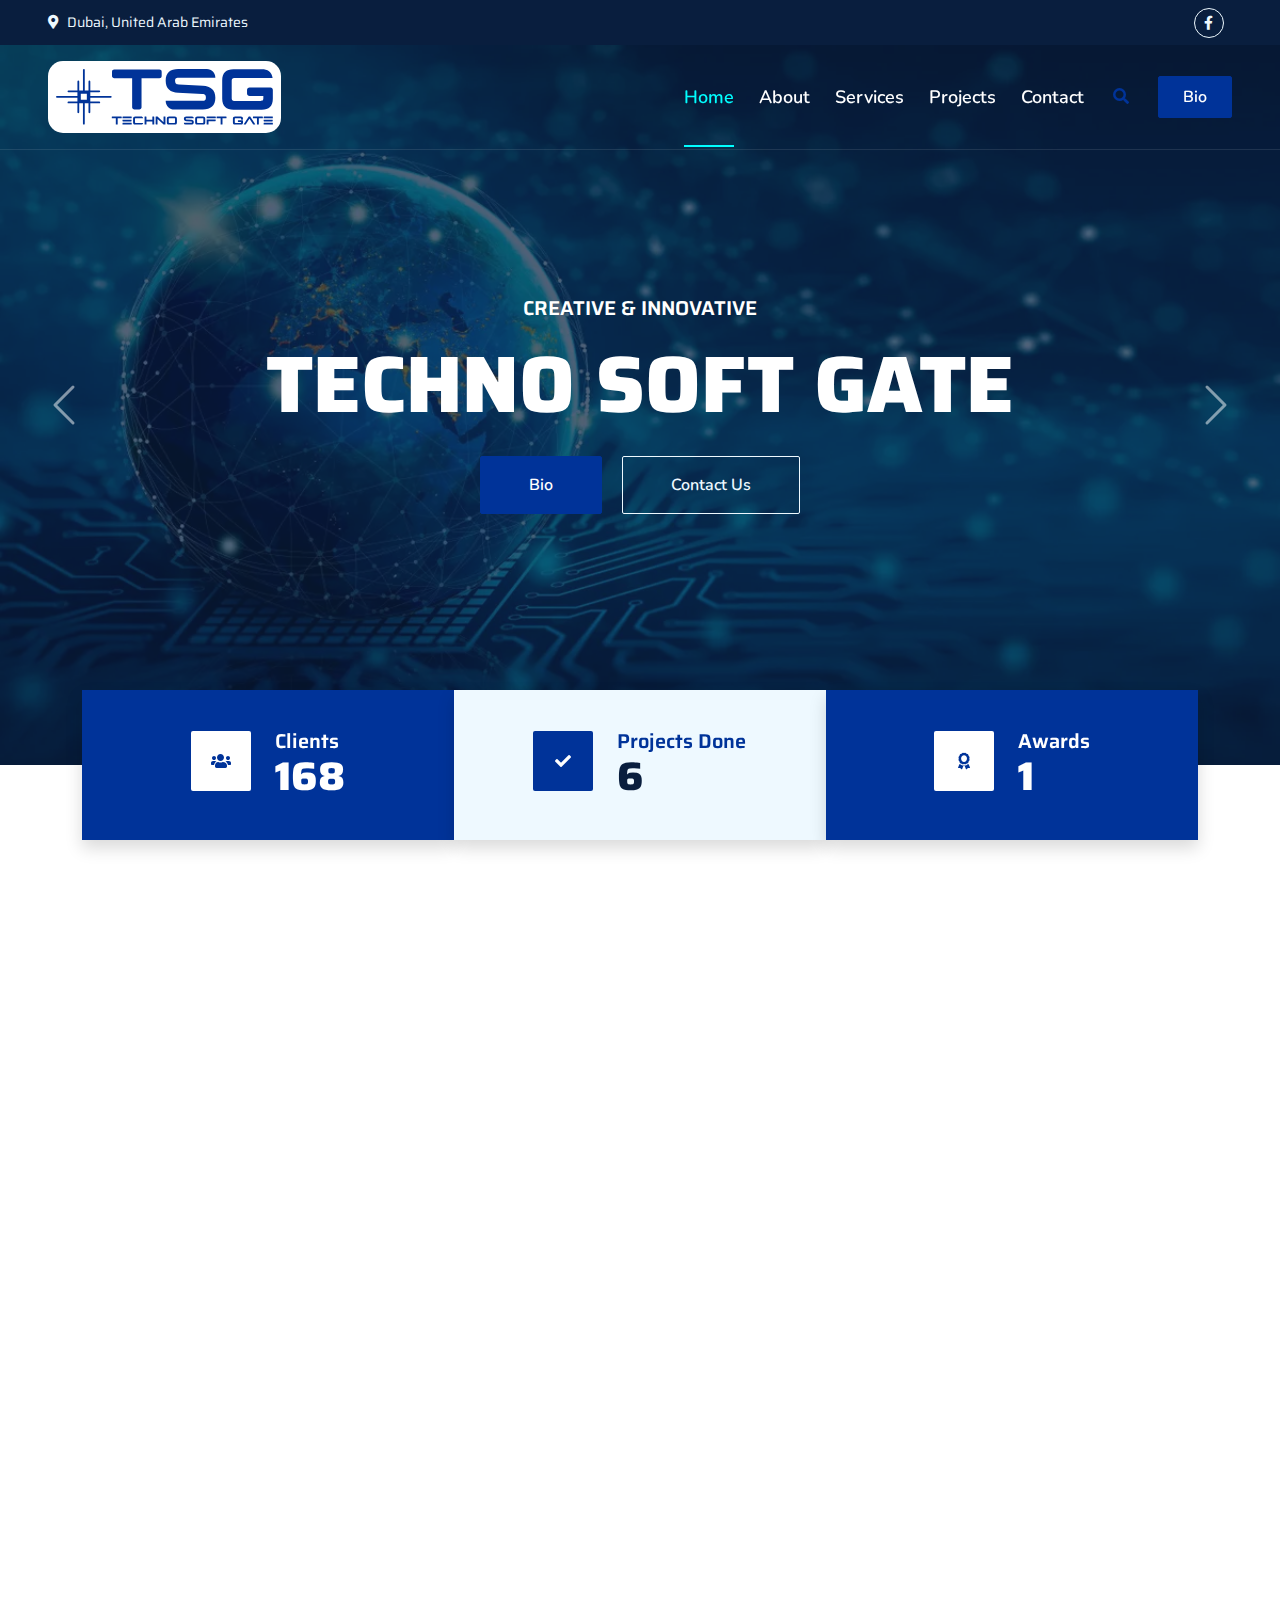
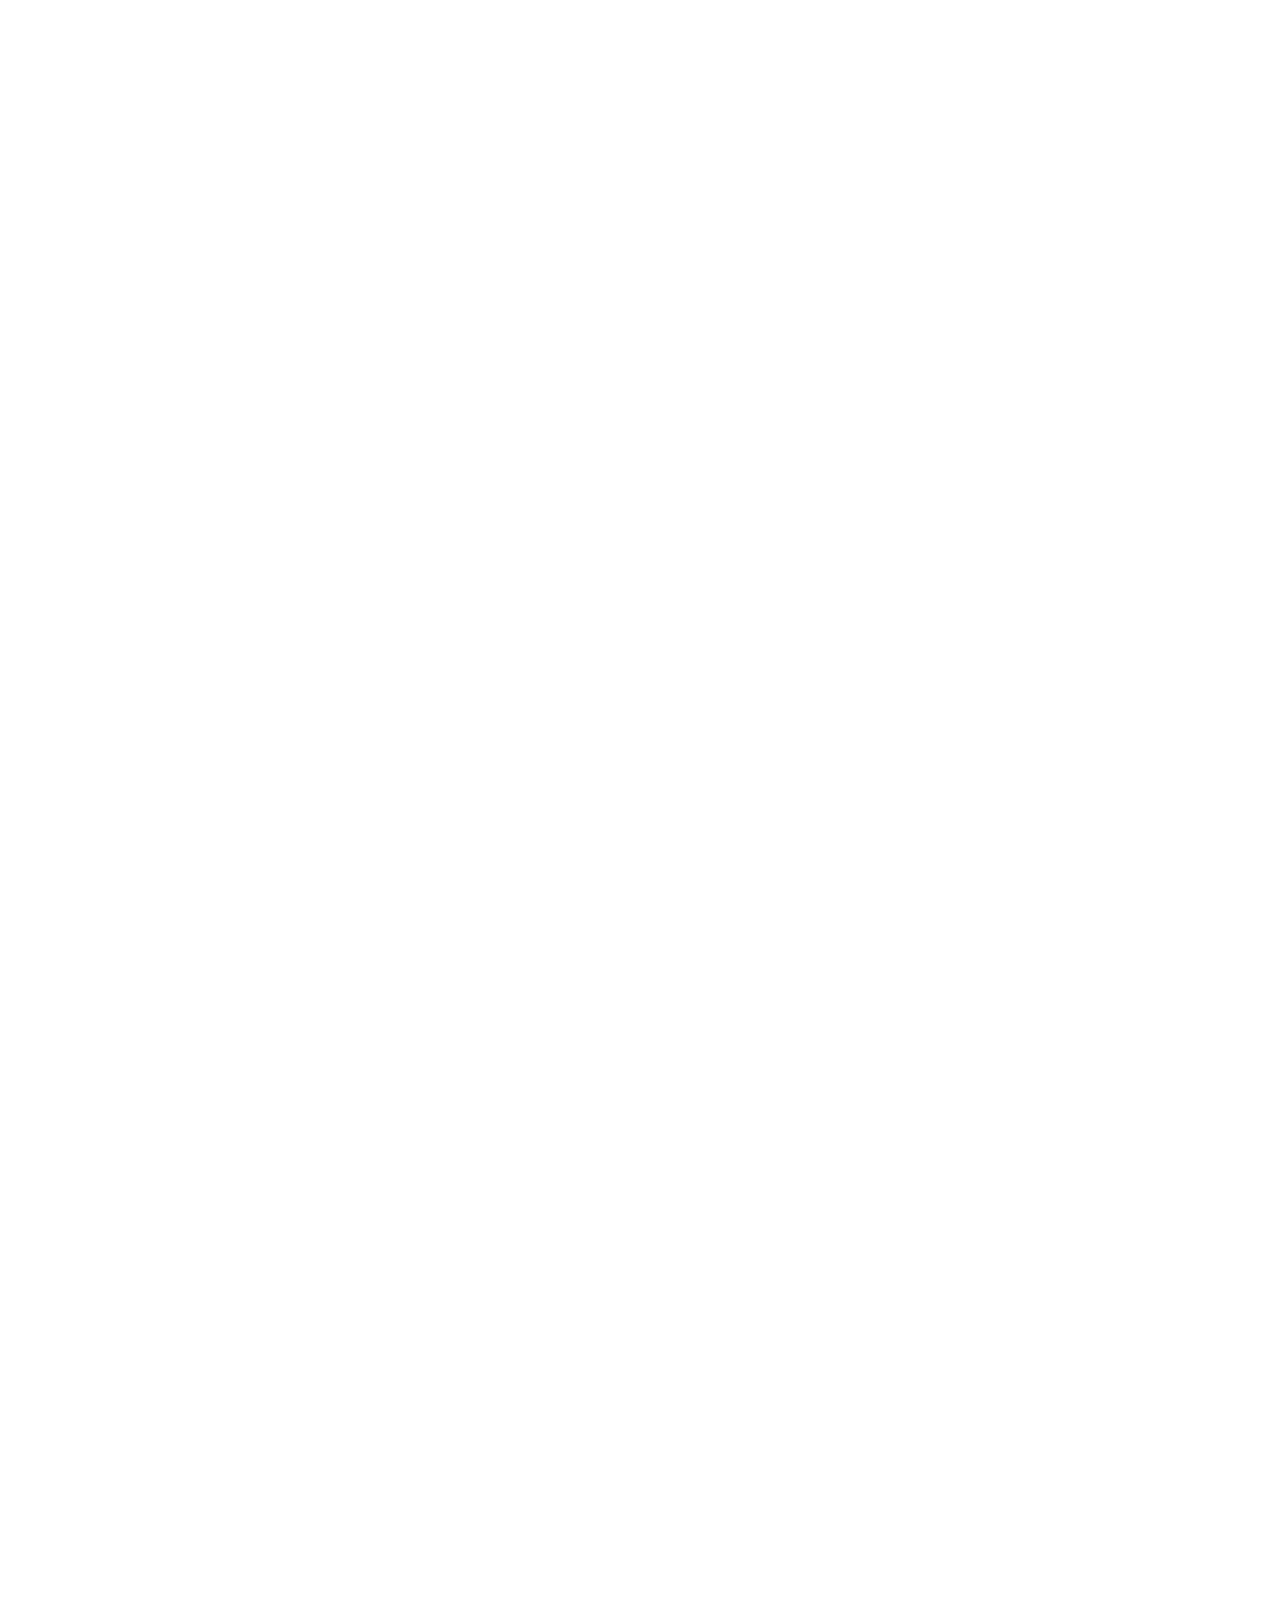
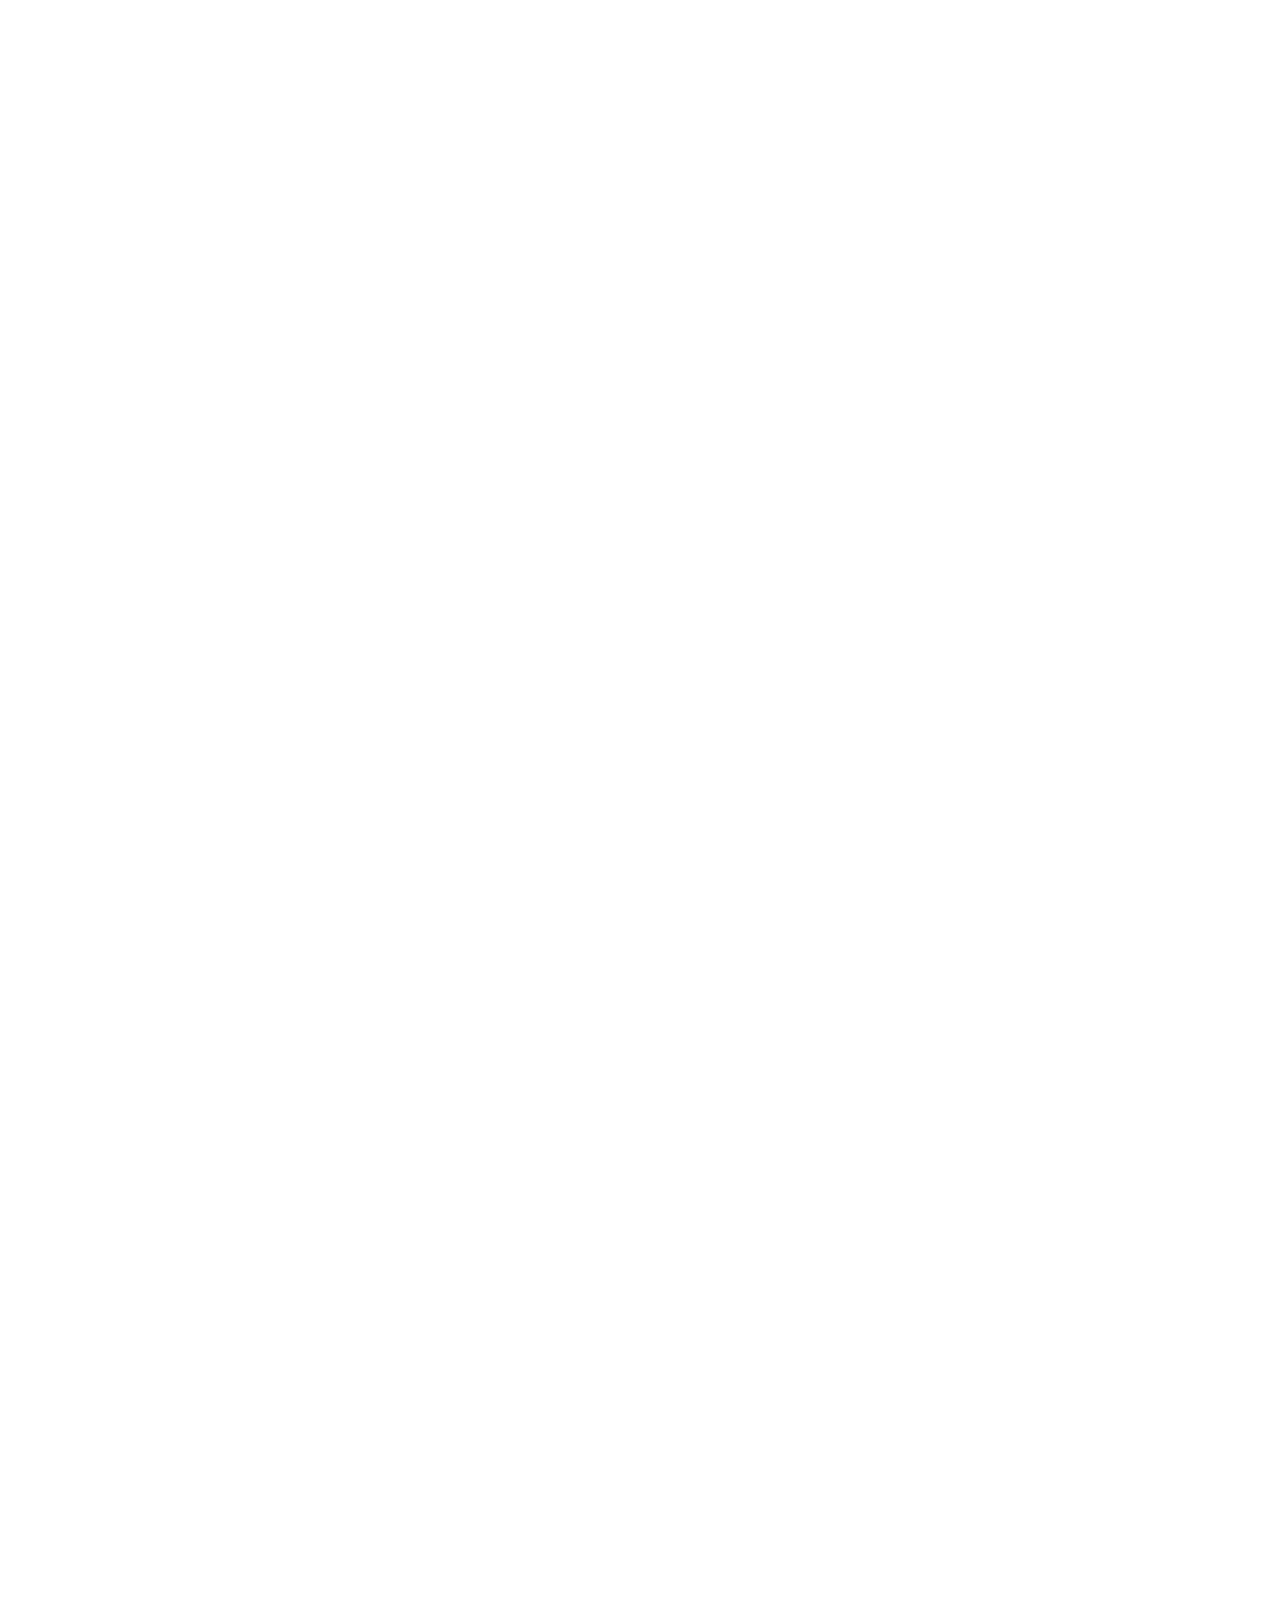
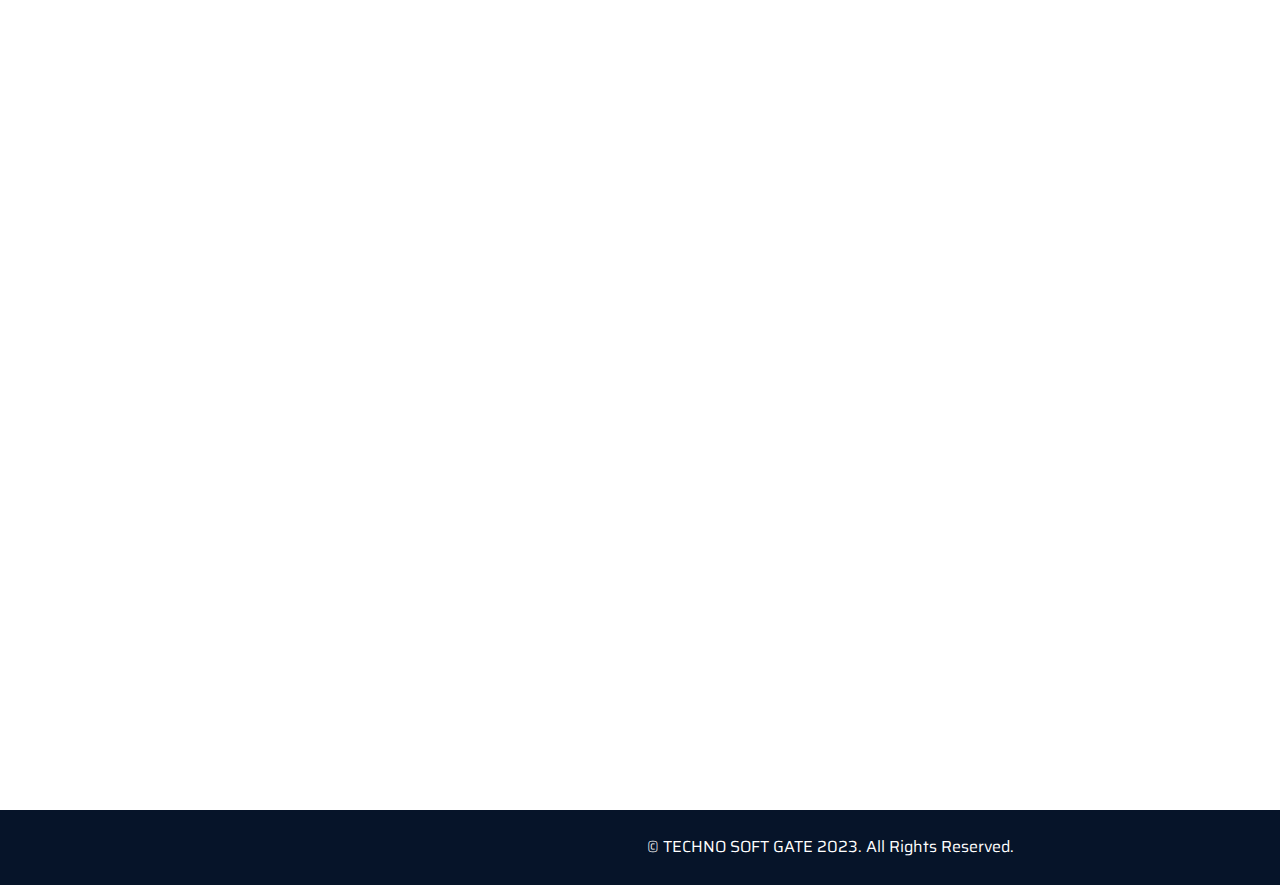
==== commit 1021b322: "add" ====
--- a/index.html
+++ b/index.html
@@ -108,12 +108,11 @@
                             <a href="feature.html" class="dropdown-item">Our features</a>
                             <a href="team.html" class="dropdown-item">Team Members</a>
                             <a href="testimonial.html" class="dropdown-item">Testimonial</a>
-                            <a href="bio.html" class="dropdown-item">Bio</a>
                         </div>
                     </div> -->
                 </div>
                 <butaton type="button" class="btn text-primary ms-3" data-bs-toggle="modal" data-bs-target="#searchModal"><i class="fa fa-search"></i></butaton>
-                <a href="bio.html" class="btn btn-primary py-2 px-4 ms-3">Bio</a>
+                <a href="TSG-Brochure-Company.pdf" class="btn btn-primary py-2 px-4 ms-3" download>Bio</a>
             </div>
         </nav>
 
@@ -125,7 +124,7 @@
                         <div class="p-3" style="max-width: 900px;">
                             <h5 class="text-white text-uppercase mb-3 animated slideInDown">Creative & Innovative</h5>
                             <h1 class="display-1 text-white mb-md-4 animated zoomIn">TECHNO SOFT GATE</h1>
-                            <a href="bio.html" class="btn btn-primary py-md-3 px-md-5 me-3 animated slideInLeft">Bio</a>
+                            <a href="TSG-Brochure-Company.pdf" class="btn btn-primary py-md-3 px-md-5 me-3 animated slideInLeft" download>Bio</a>
                             <a href="" class="btn btn-outline-light py-md-3 px-md-5 animated slideInRight">Contact Us</a>
                         </div>
                     </div>
@@ -247,7 +246,7 @@
                             <h4 class="text-primary mb-0">+971 50 84 25 780</h4>
                         </div>
                     </div>
-                    <a href="bio.html" class="btn btn-primary py-3 px-5 mt-3 wow zoomIn" data-wow-delay="0.9s">Request A Bio</a>
+                    <a href="TSG-Brochure-Company.pdf" class="btn btn-primary py-3 px-5 mt-3 wow zoomIn" data-wow-delay="0.9s" download>Request A Bio</a>
                 </div>
                 <div class="col-lg-5" style="min-height: 500px;">
                     <div class="position-relative h-100">
